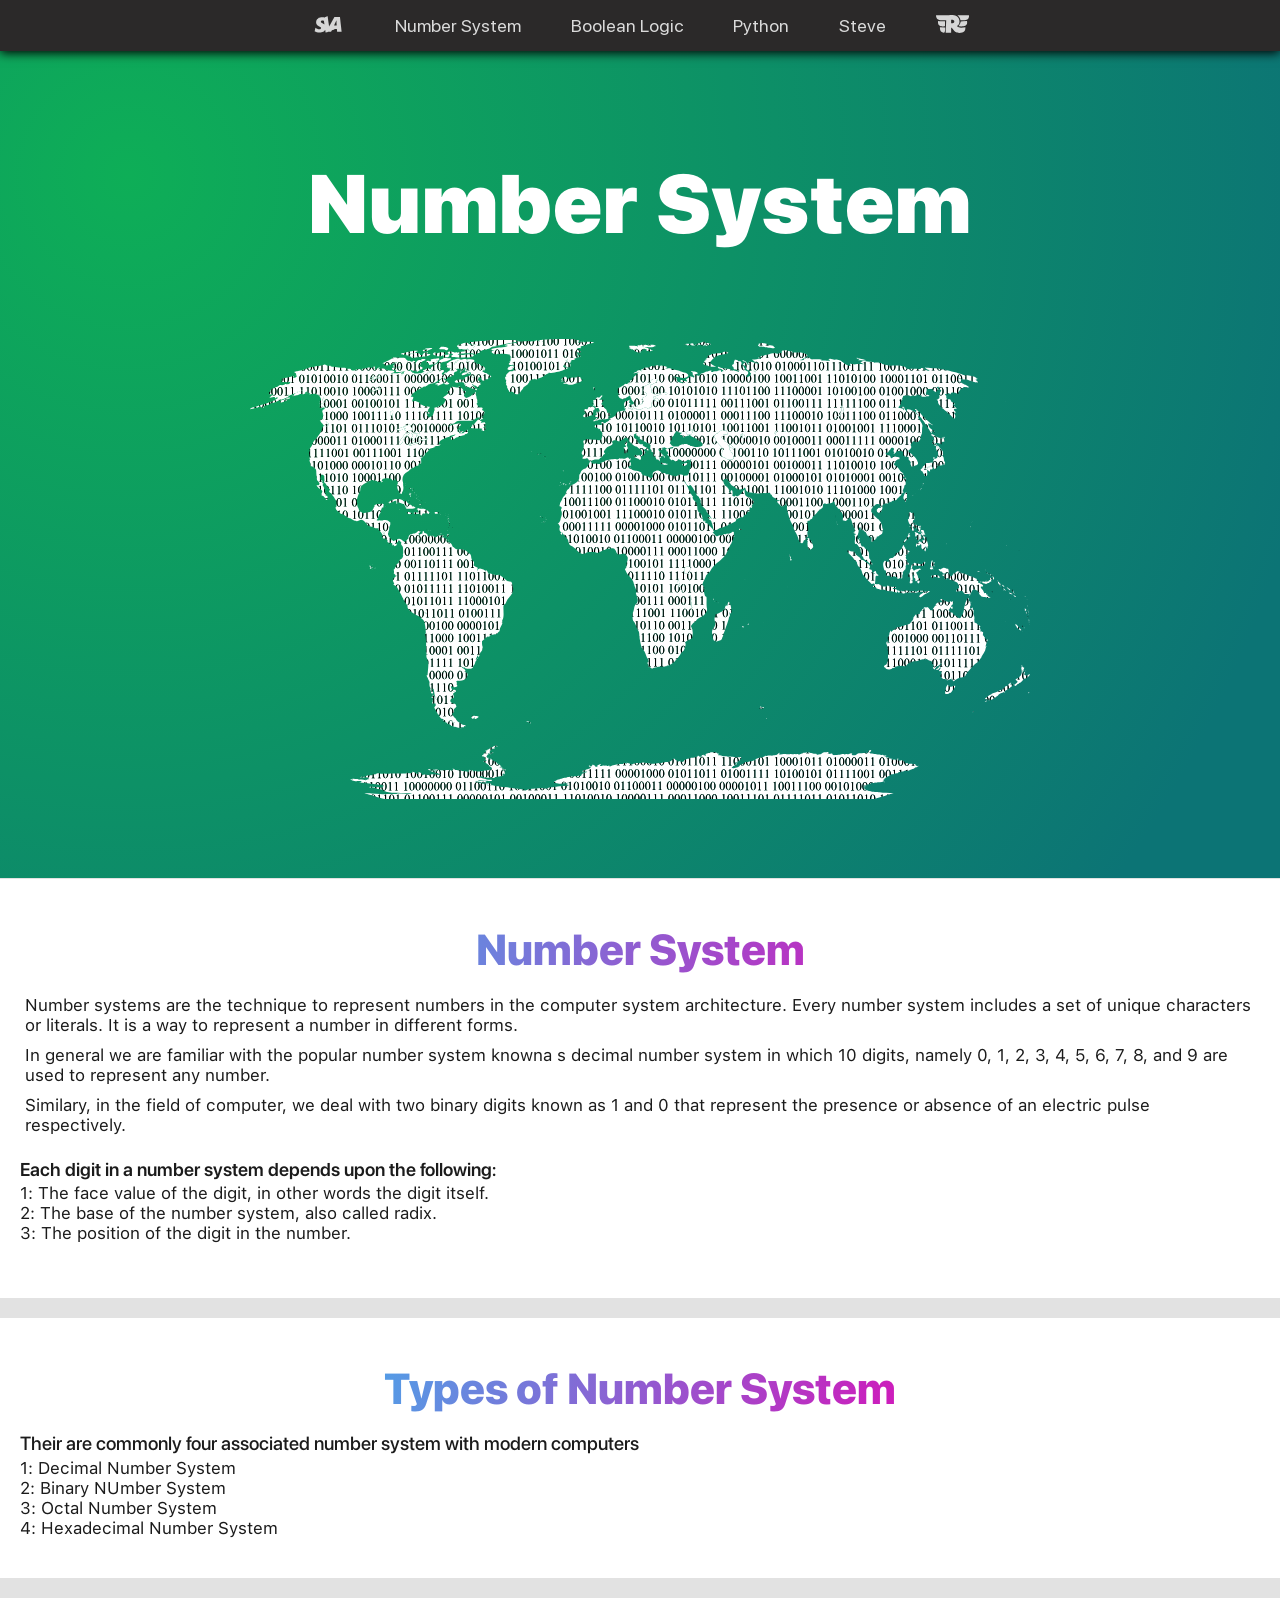
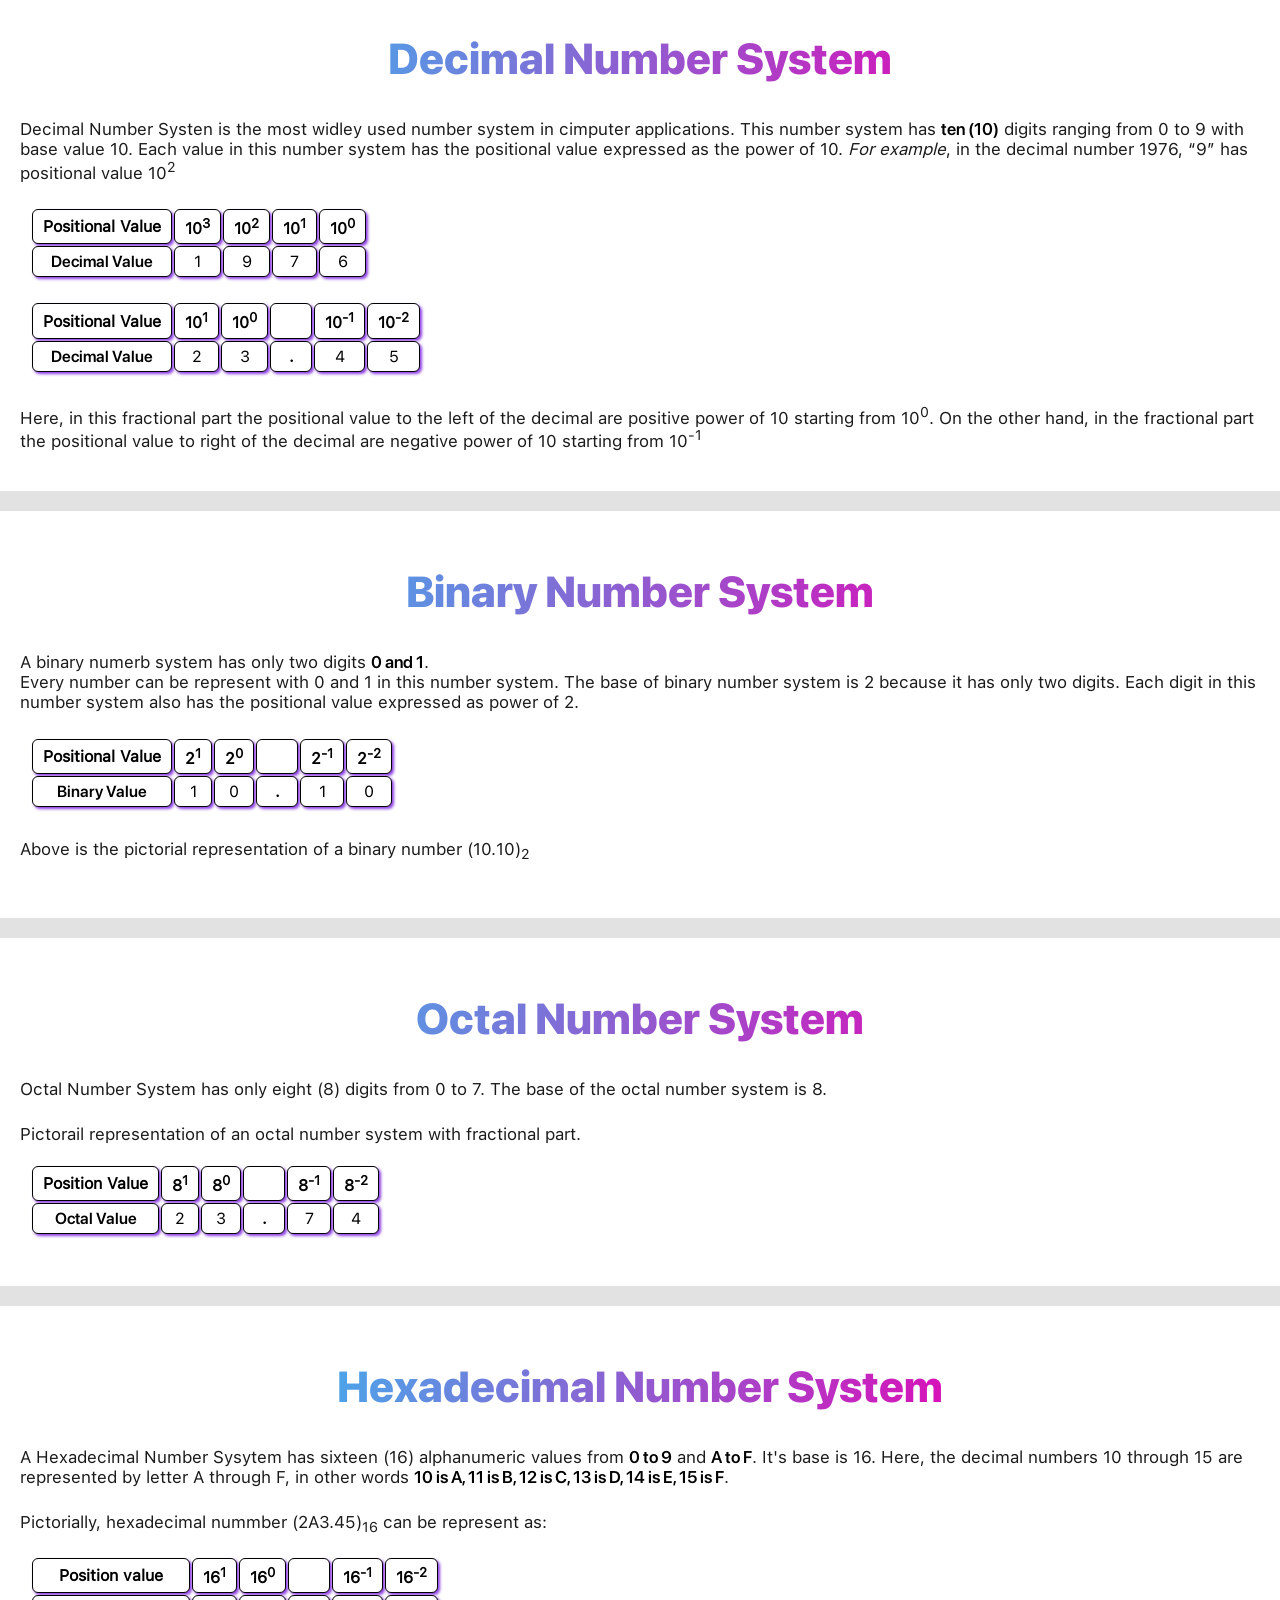
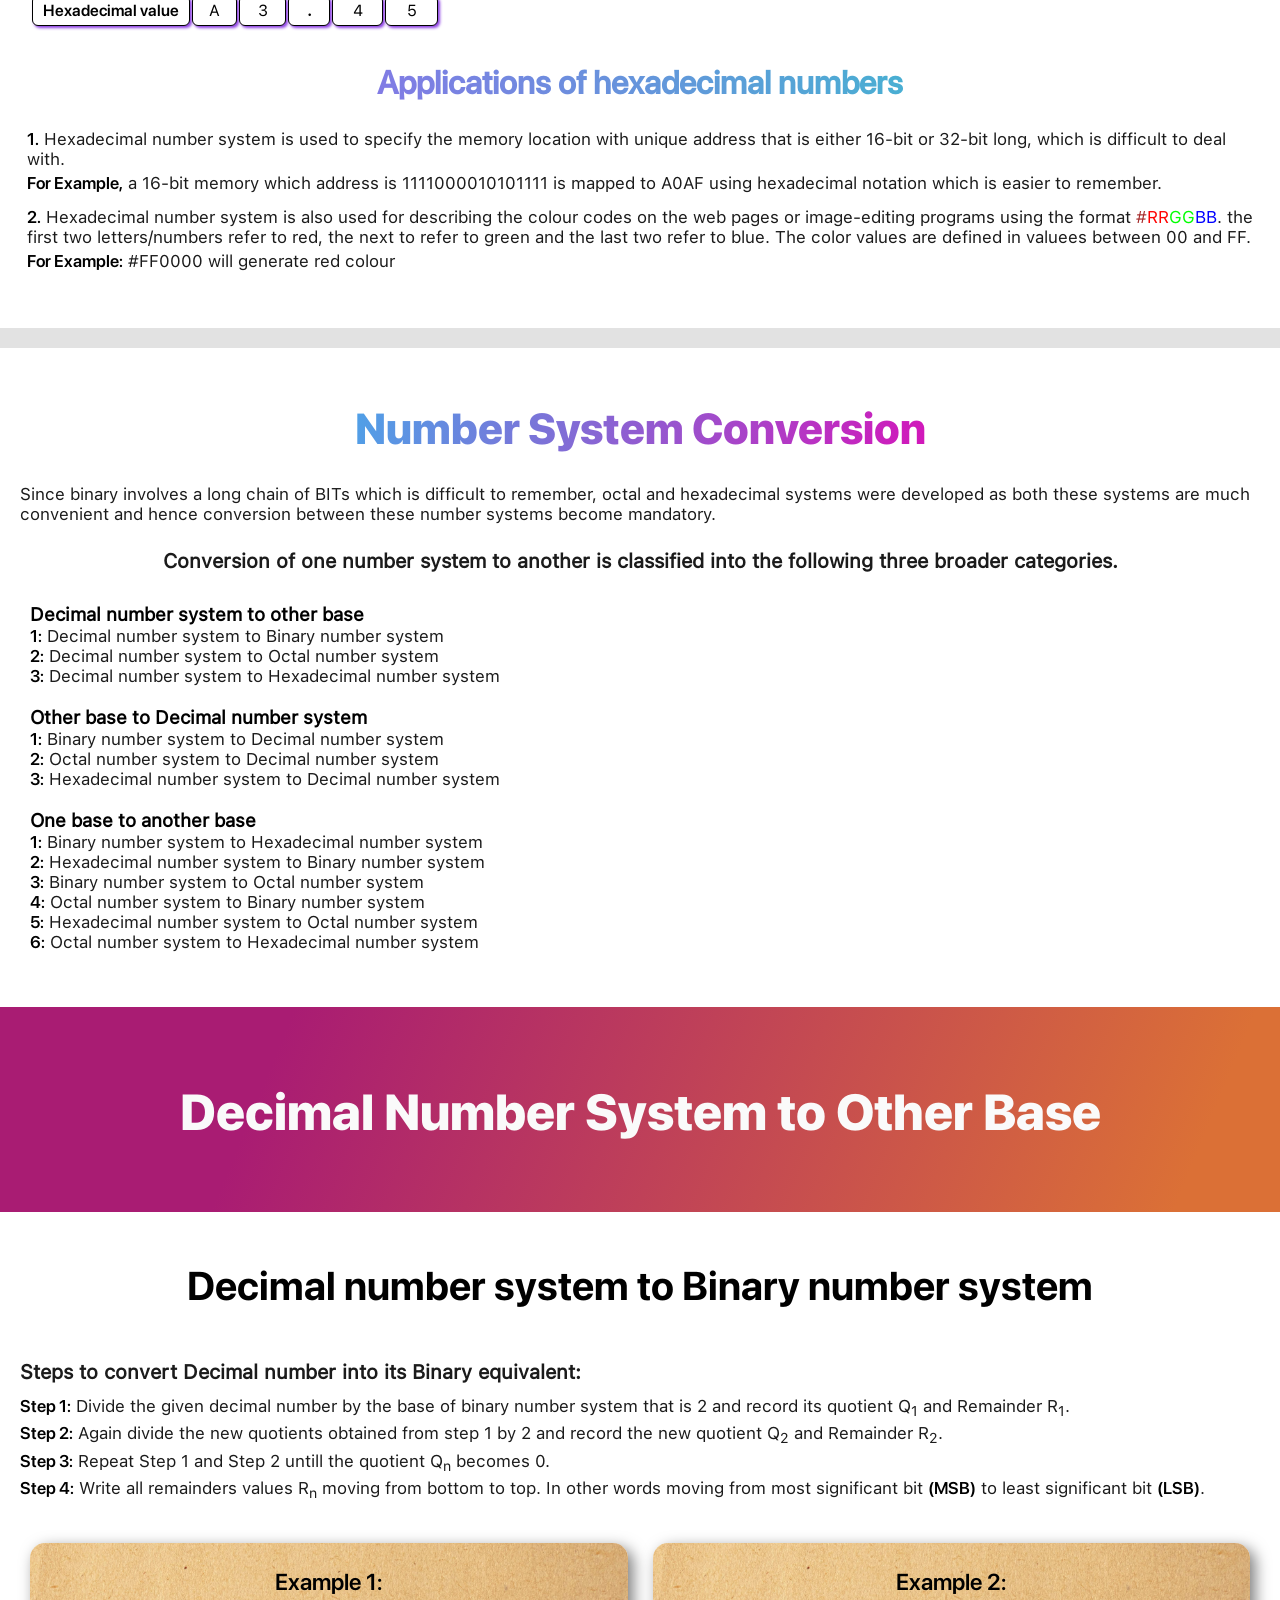
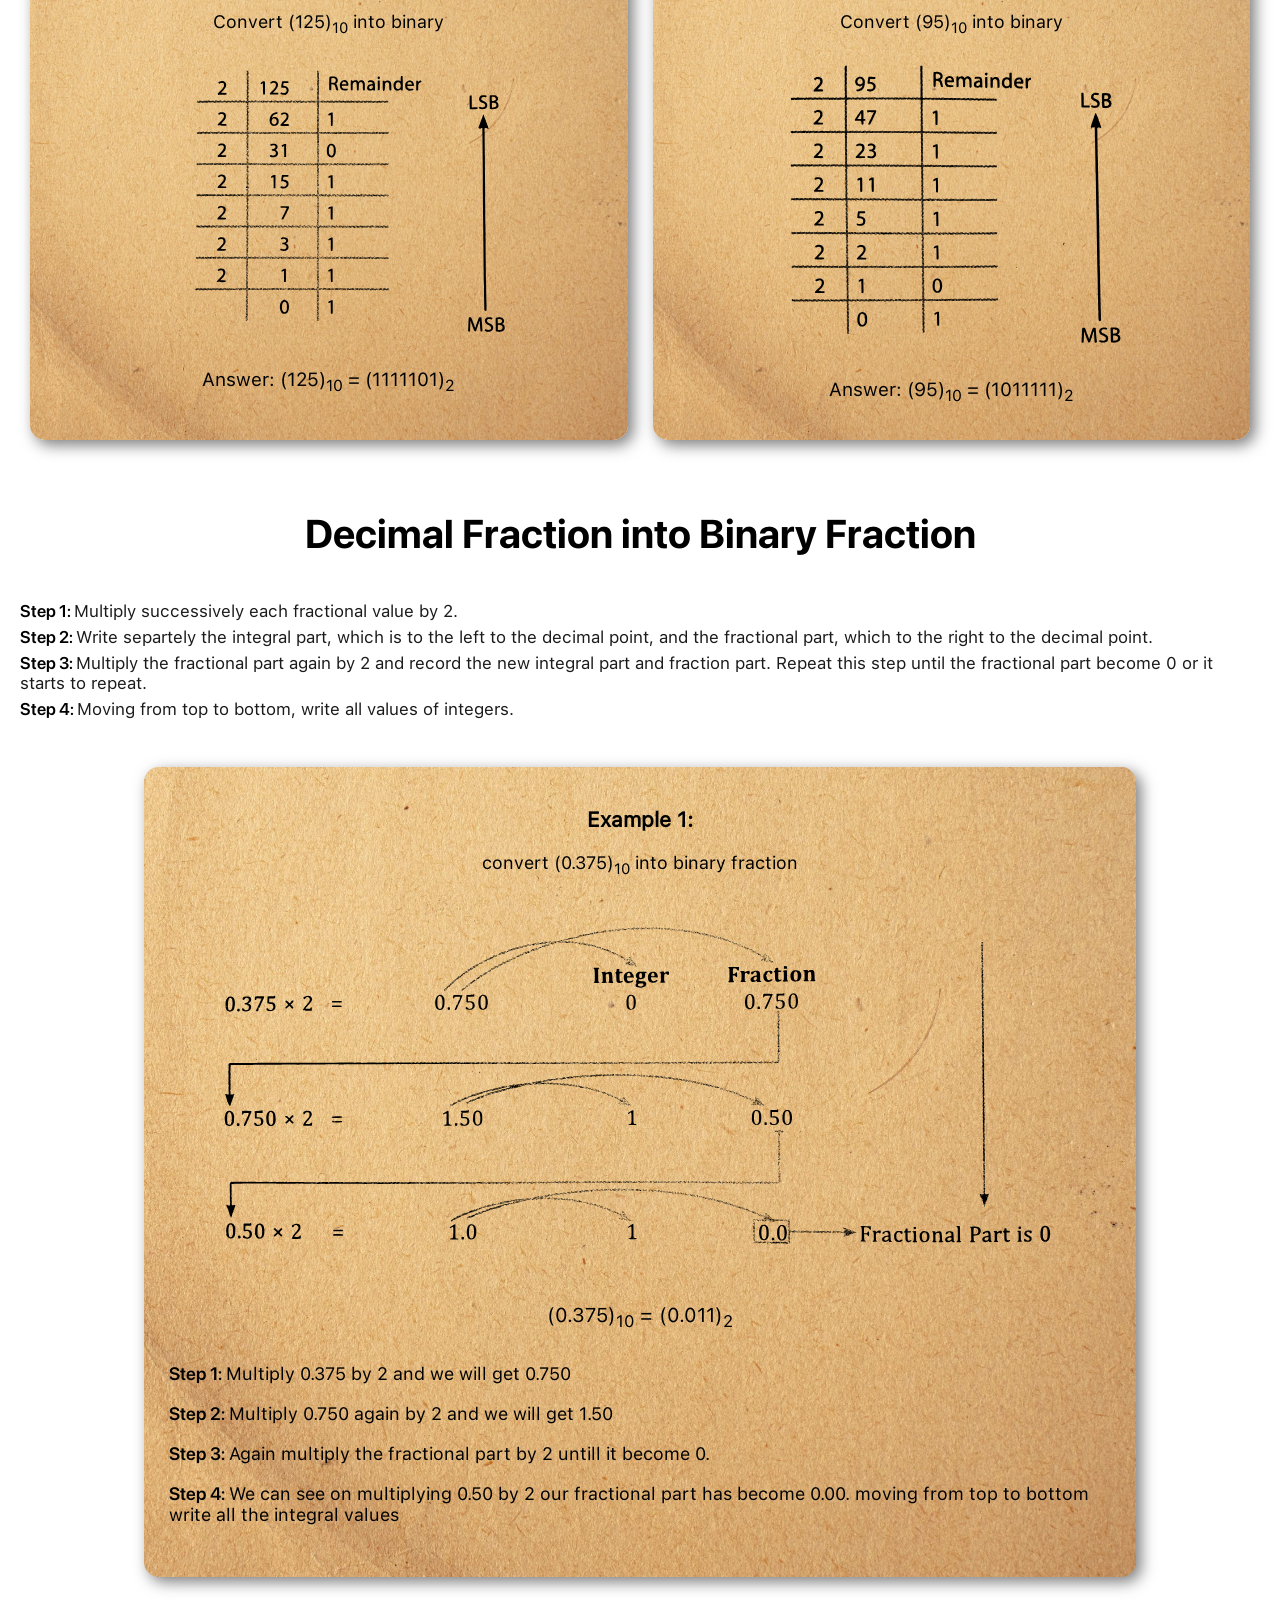
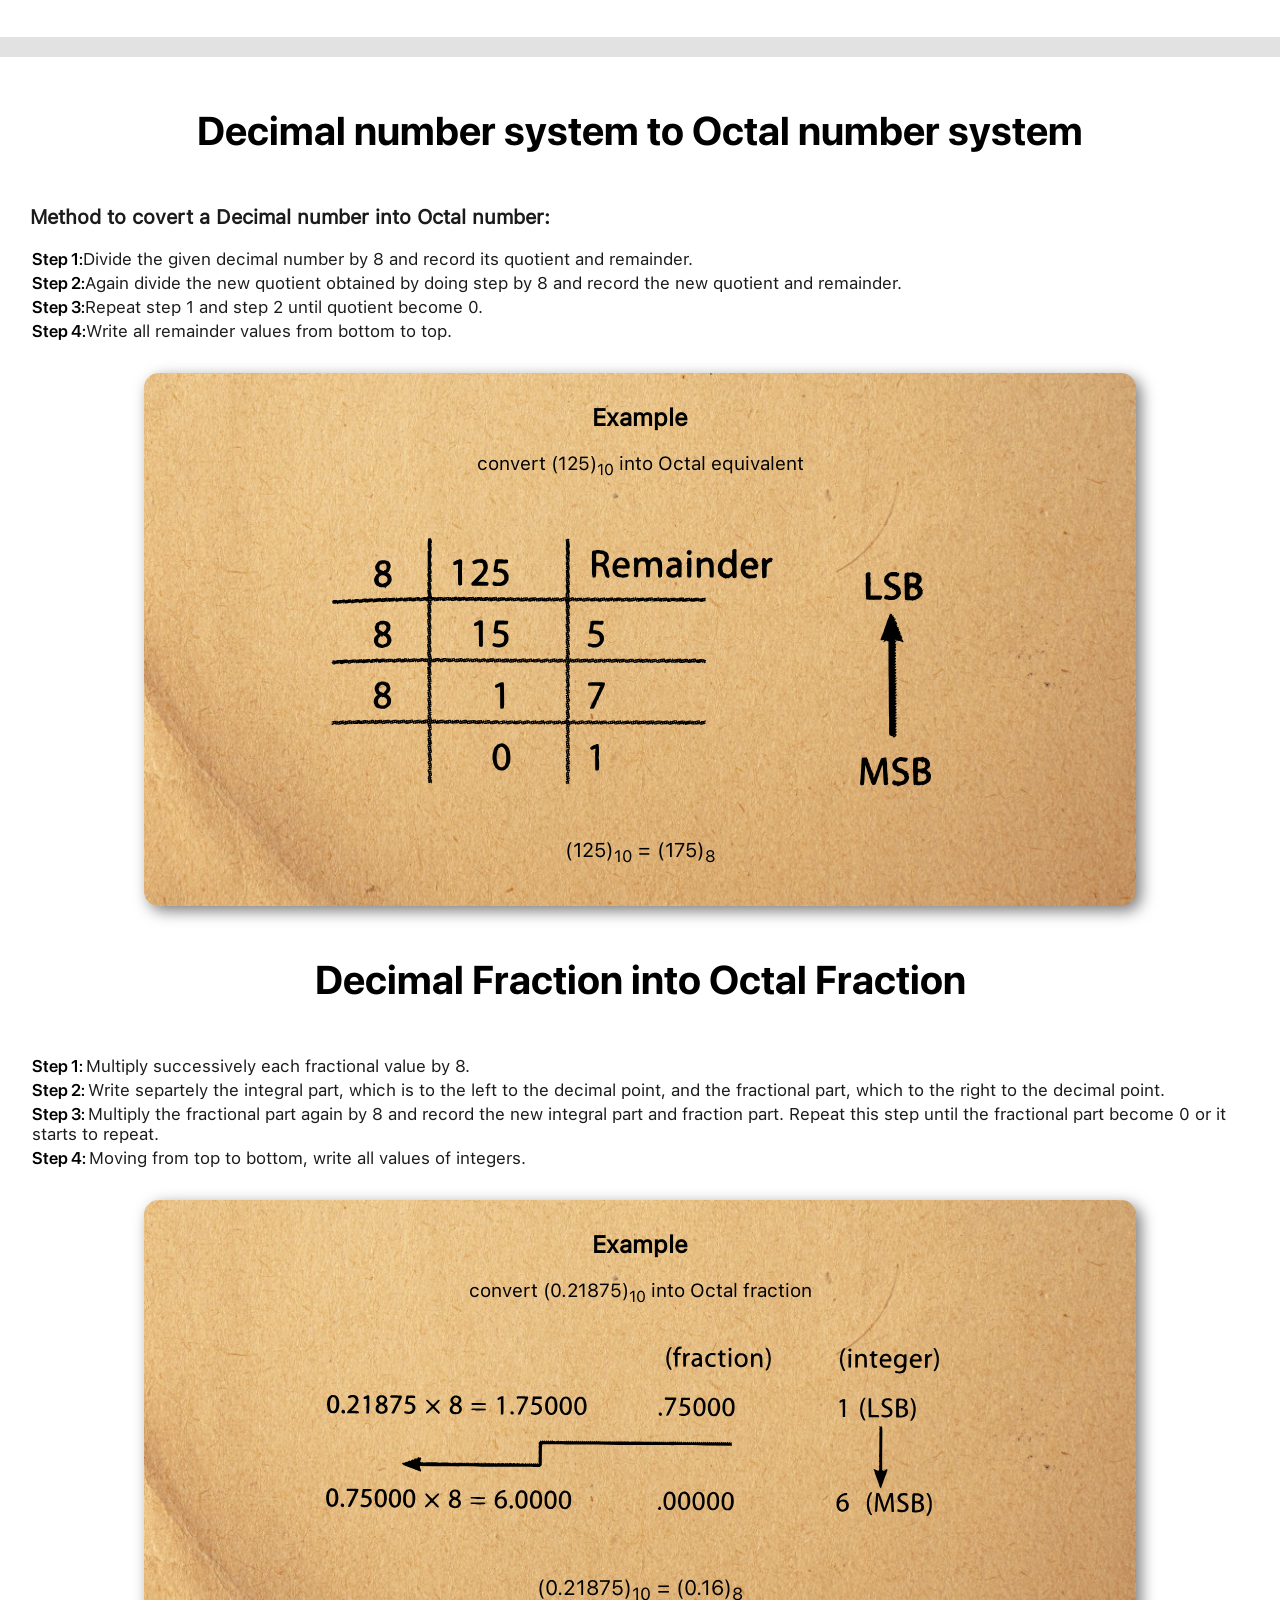
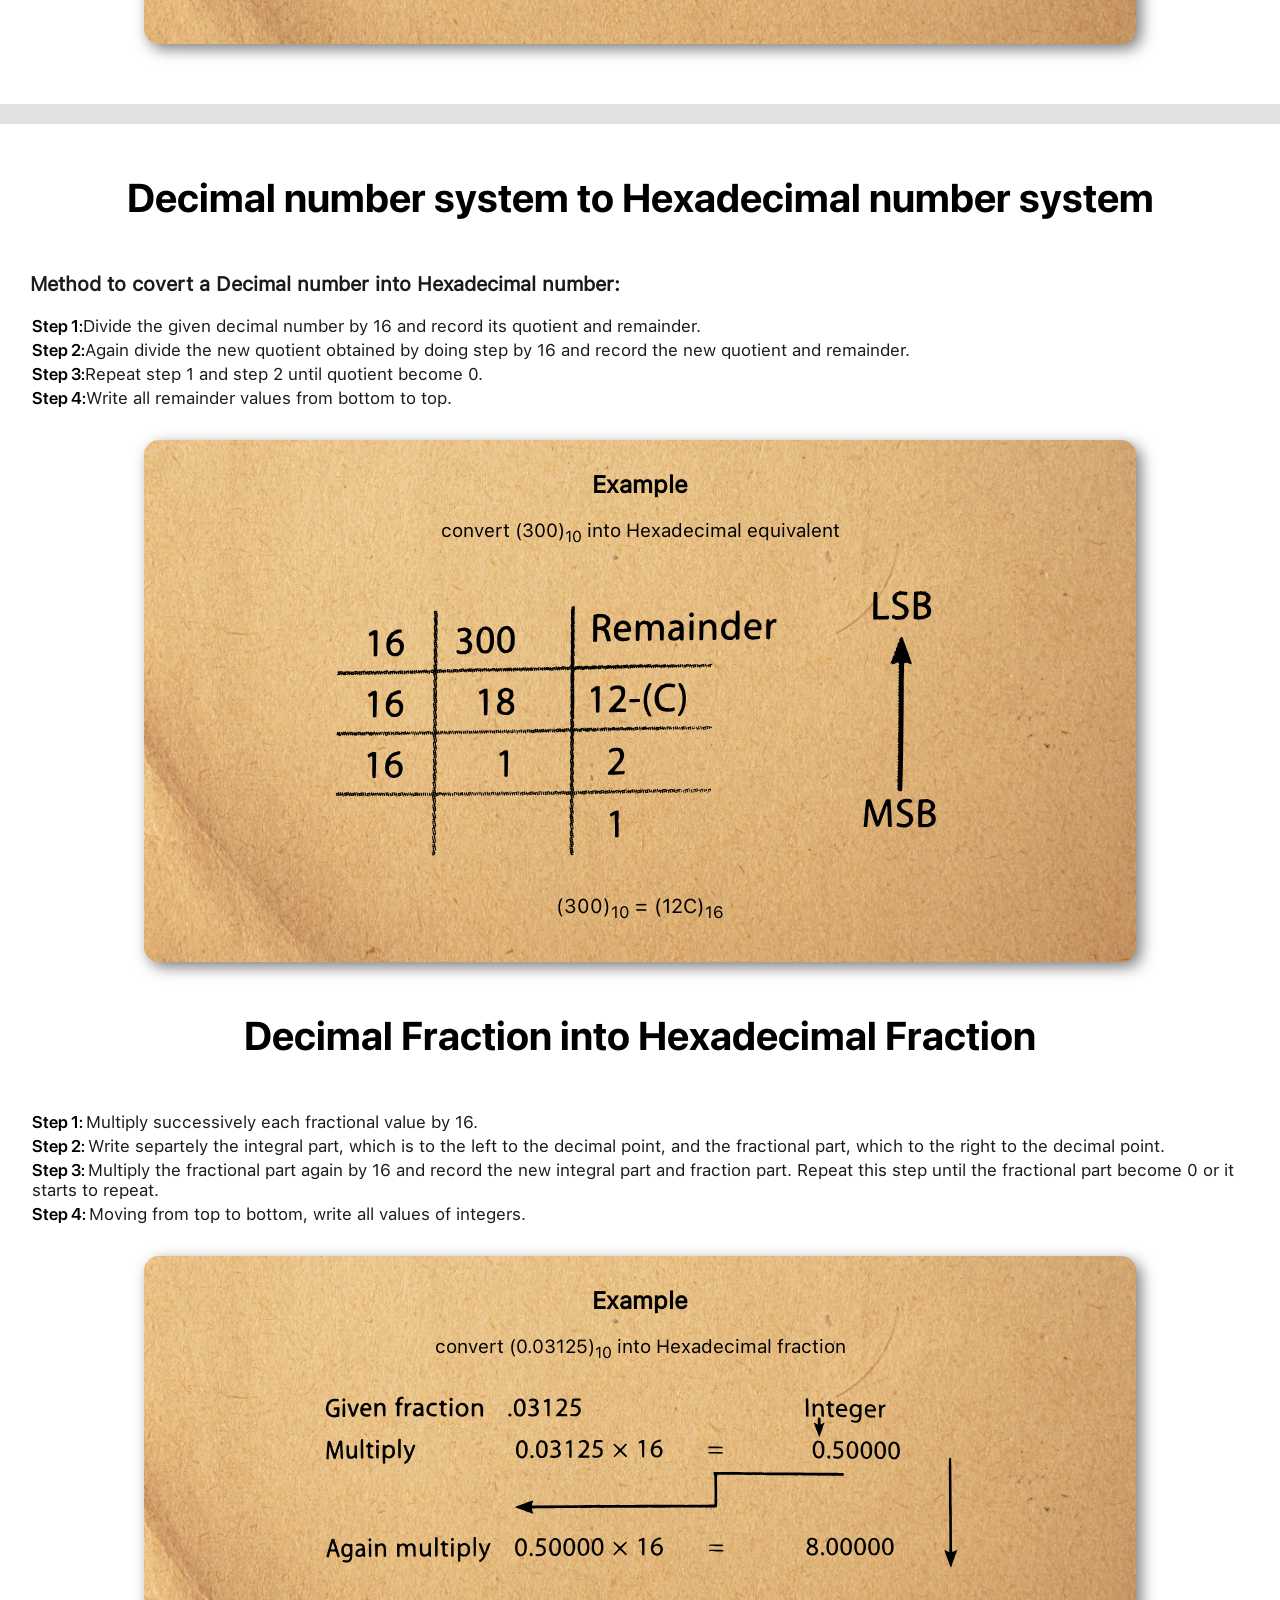
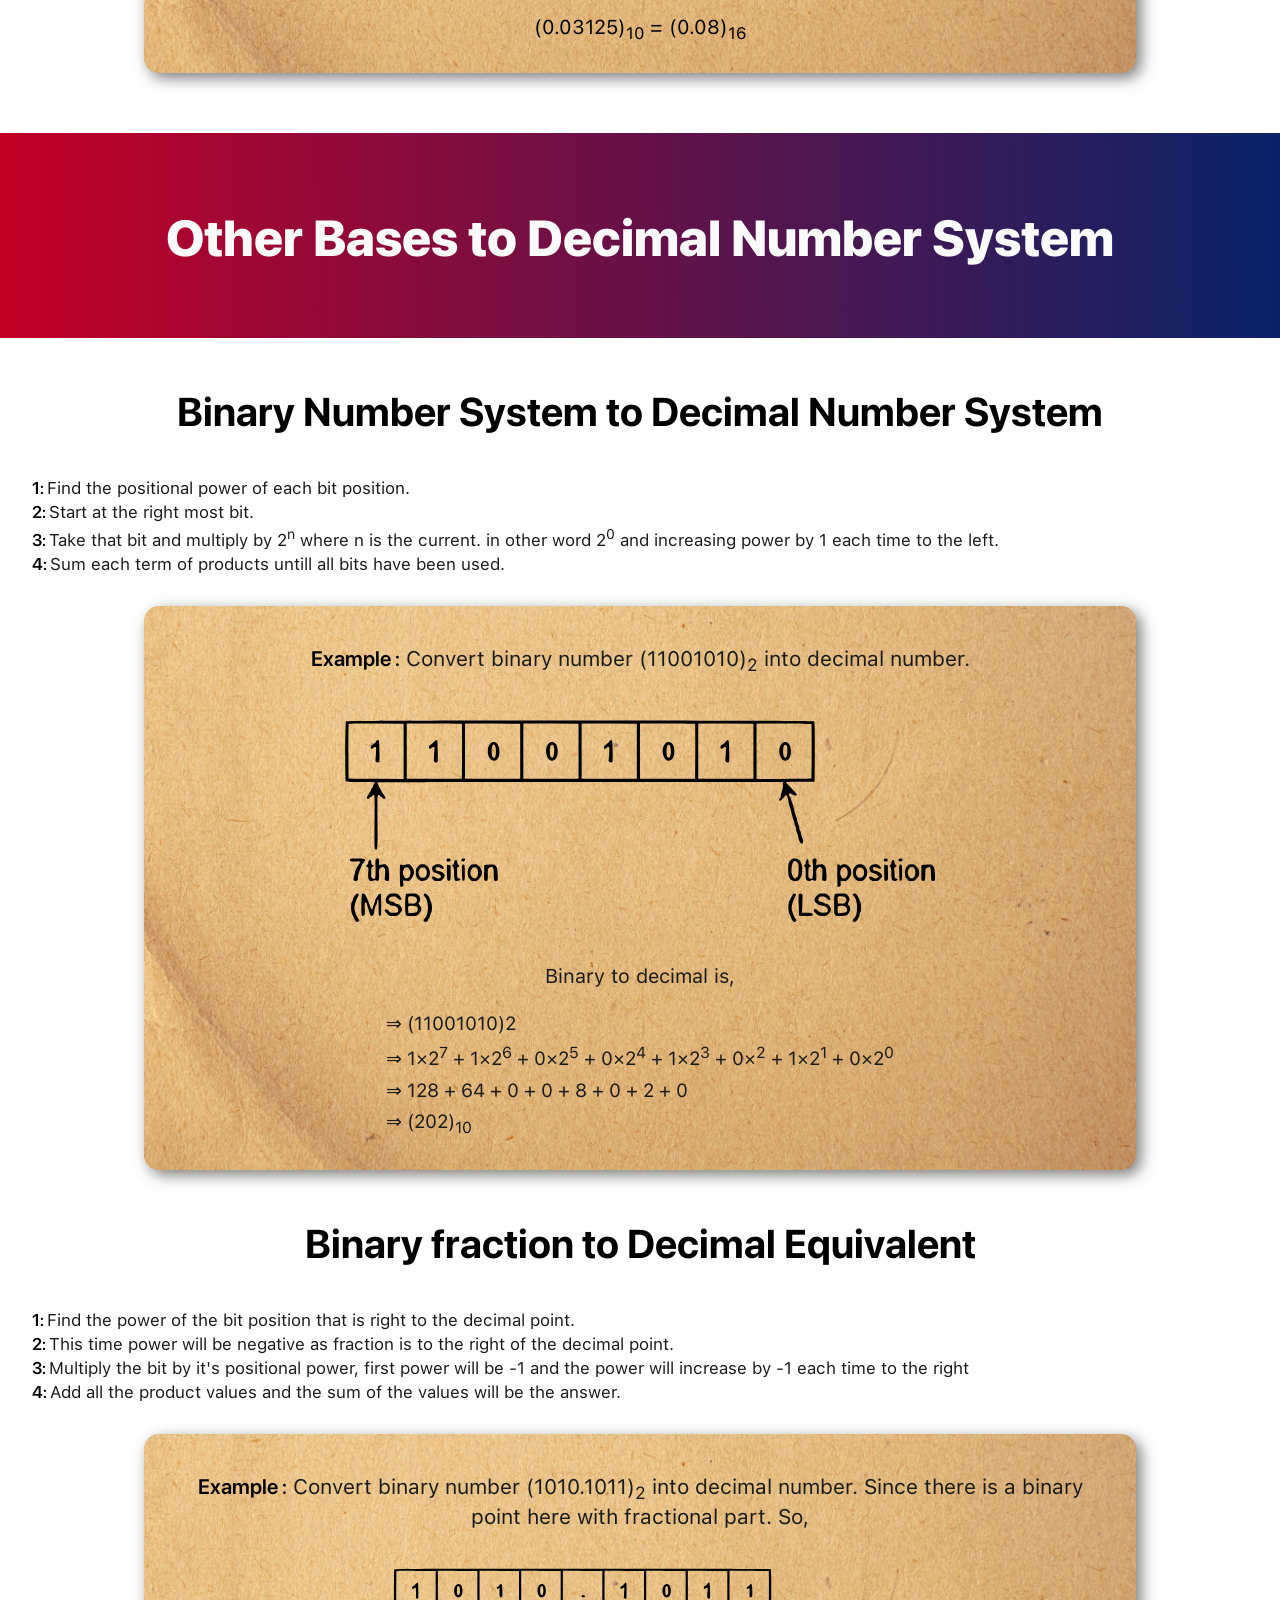
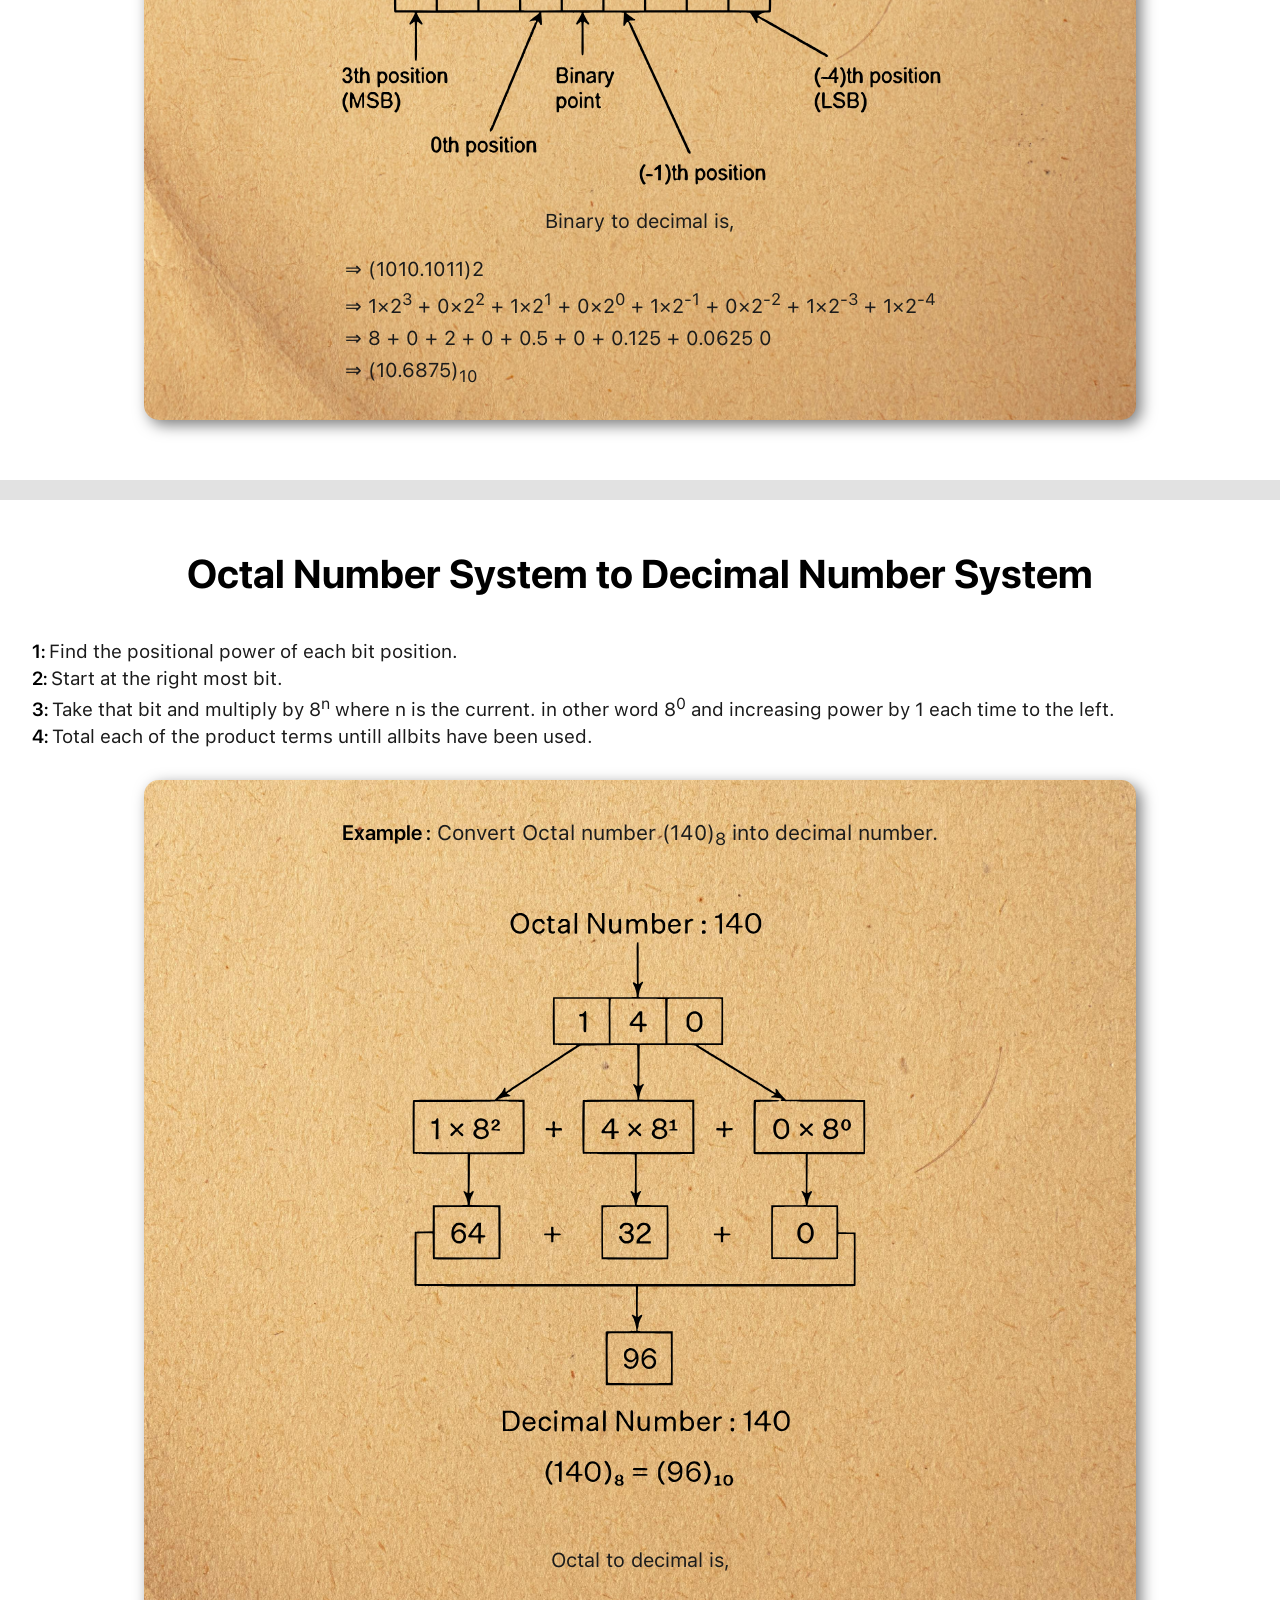
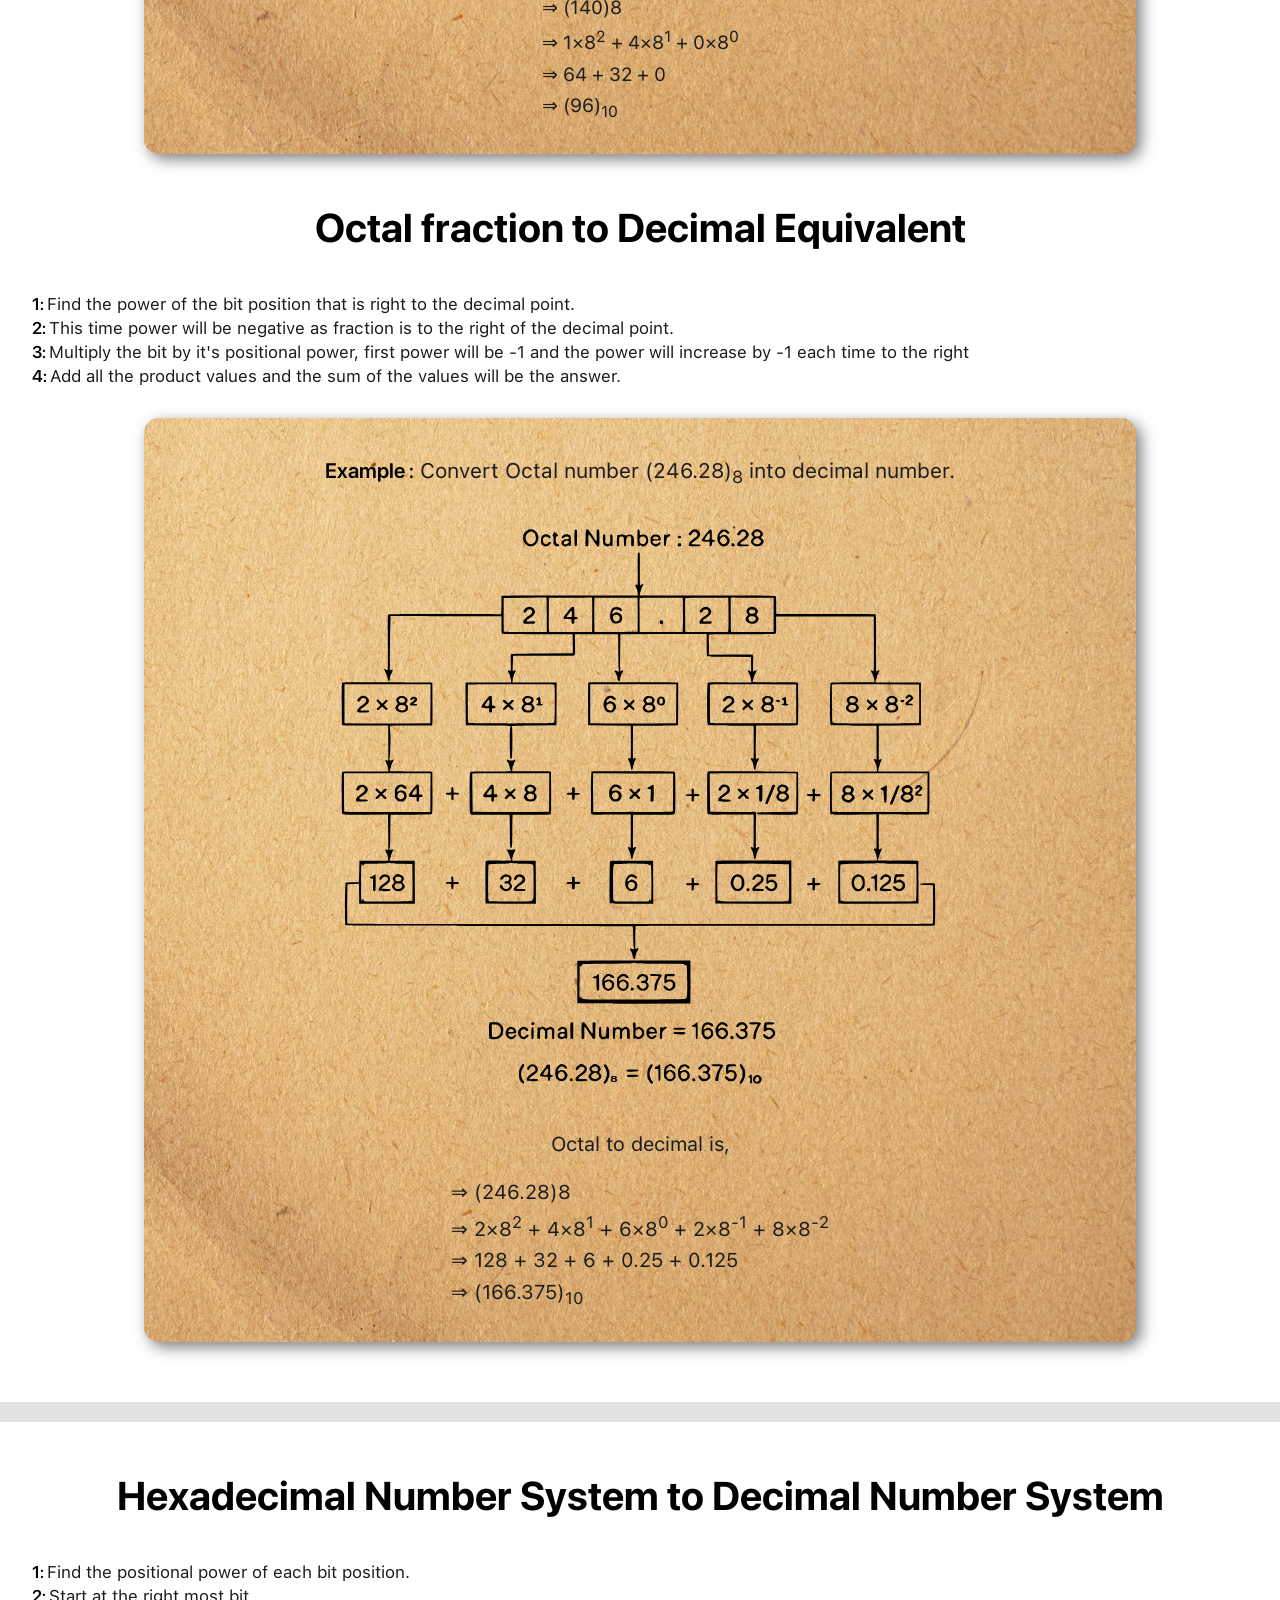
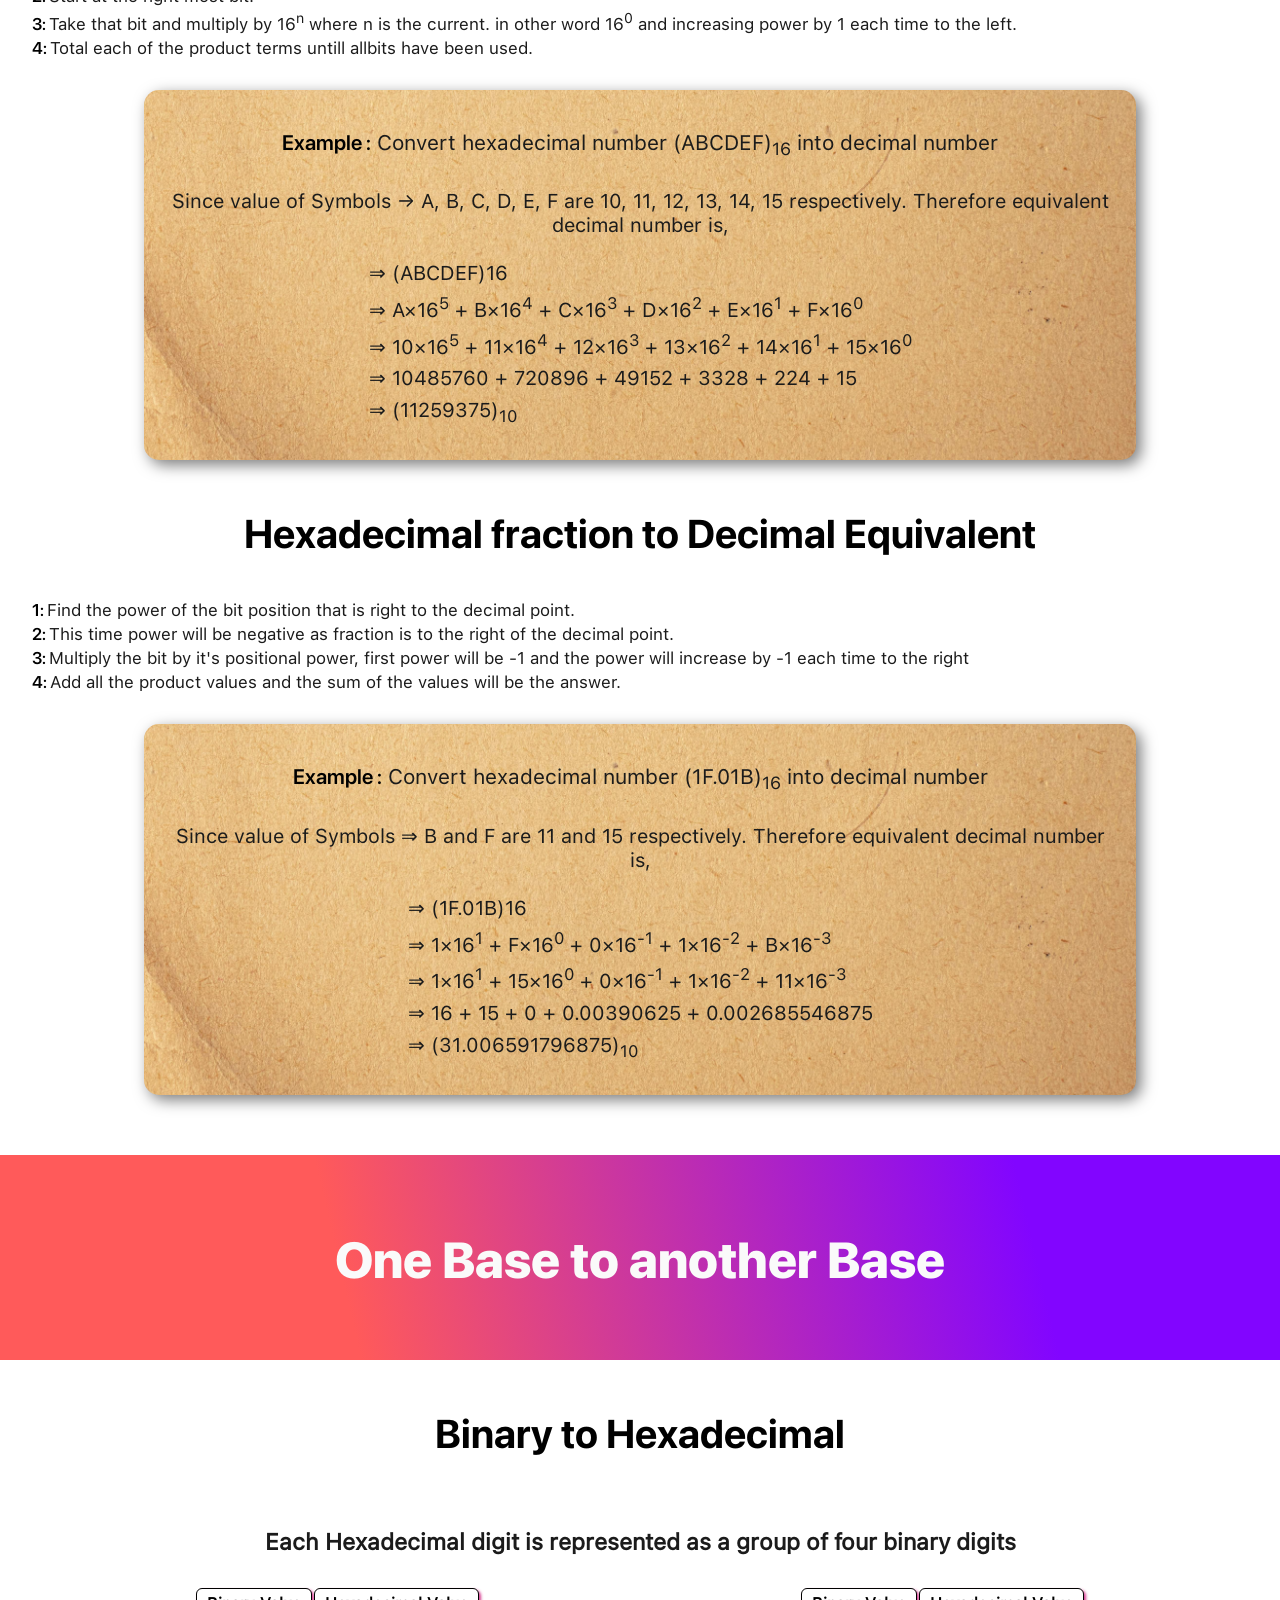
==== NumberSystem/index.html @ c23e0a55 "Add files via upload" ====
<!DOCTYPE html>
<html lang="en">

<head>

    <meta charset="UTF-8">
    <meta http-equiv="X-UA-Compatible" content="IE=edge">
    <meta name="viewport" content="width=device-width, initial-scale=1, viewport-fit=cover">
    <link rel="stylesheet" href="css/navigation.css">
    <link rel="stylesheet" href="css/fonts.css">
    <link rel="preload" href="css/fonts.css" as="style" />
    <link rel="stylesheet" href="css/ns.css">
    <link rel="stylesheet" href="css/grid.css">
    <link rel="stylesheet" href="css/media.css">
    <script src="js/sushant.js" defer></script>
    <title>Number System - Sushant</title>
    <meta name="description" content="A number system is a method to represent numbers. Every number sustem has a set of unique characters or literals. The count of these literals is called the radix or base of the number system">
    <meta name="author" content="Susahnt Sejwal">

    <link rel="shortcut icon" href="img/favicon.svg" type="image/x-icon">
    <link rel="icon" href="img/favicon.svg" type="image/x-icon">
    <link rel="apple-touch-icon" href="img/favicon.svg">
    <link rel="mask-icon" href="img/favicon.svg">
    <link rel="canonical" href="https://sushantsejwal.github.io/sushant/NumberSystem/">
    <link rel="alternate" href="https://sushantsejwal.github.io/sushant/NumberSystem/" hreflang="en-US">
    <link rel="alternate" href="https://sushantsejwal.github.io/NumberSystem/" hreflang="en-US">

</head>

<body>

    <header class="hdr" id="hdr">
        <nav class="navigation-bar" id="navigation-bar">

            <div class="toggle-btn">
                <span class="toggle-btn-line toggle-btn-line-1"></span>
                <span class="toggle-btn-line toggle-btn-line-2"></span>
            </div>

            <div class="nav-all-items">
                <ul class="nav-items">
                    <div class="main-item-div">
                        <li class="main-item list"><a class="main-item-a main-item-a-svg-container" href="https://sushantsejwal.github.io/"><svg class="main-item-a-svg" version="1.0" xmlns="http://www.w3.org/2000/svg" width="648.000000pt" height="639.000000pt" viewBox="0 0 648.000000 639.000000" preserveAspectRatio="xMidYMid meet"><metadata> Sushant</metadata><g class="main-logo-svg-g" transform="translate(0.000000,639.000000) scale(0.100000,-0.100000)" fill="#d6d6d6" stroke="none"><path d="M3027 5054 c-5 -6 -99 -42 -142 -55 -16 -5 -39 -13 -50 -18 -11 -5 -47 -19 -80 -30 -33 -11 -85 -30 -115 -41 -30 -12 -68 -26 -85 -31 -16 -5 -39 -13 -50 -18 -105 -48 -184 -54 -369 -31 -105 13 -357 13 -465 -1 -147 -18 -316 -56 -374 -85 -16 -8 -33 -14 -38 -14 -10 0 -143 -63 -174 -83 -54 -34 -175 -130 -211 -168 -68 -71 -131 -165 -179 -264 -25 -52 -45 -99 -45 -105 0 -7 -6 -33 -14 -59 -37 -118 -44 -268 -21 -421 22 -143 39 -189 121 -343 25 -46 177 -190 255 -243 99 -65 90 -61 284 -159 188 -95 191 -97 253 -142 82 -60 112 -116 112 -208 0 -109 -52 -180 -161 -219 -69 -25 -320 -25 -418 -1 -101 25 -172 46 -211 63 -19 8 -51 21 -70 29 -19 9 -42 19 -50 24 -8 4 -37 20 -65 34 -58 31 -70 38 -148 88 -61 40 -77 41 -77 1 0 -13 -6 -50 -14 -82 -8 -31 -22 -93 -31 -137 -10 -44 -23 -107 -30 -140 -7 -33 -21 -96 -30 -140 -9 -44 -21 -100 -27 -125 -25 -103 -25 -103 34 -132 119 -58 249 -105 393 -141 162 -41 220 -49 444 -66 148 -11 454 9 576 39 289 69 458 151 602 291 70 68 153 170 153 188 0 17 27 13 34 -5 4 -10 13 -67 21 -128 14 -106 18 -136 46 -319 7 -44 17 -81 24 -83 12 -5 113 26 215 66 30 12 66 25 80 30 14 5 70 26 125 47 l100 38 320 5 320 5 65 128 c63 123 99 167 138 167 8 0 28 6 45 14 18 8 59 23 92 35 33 11 85 30 115 41 30 12 71 26 90 32 19 6 40 13 45 16 6 4 37 16 70 27 60 21 60 21 63 63 3 34 8 43 25 47 12 3 126 4 252 3 l230 -3 3 -45 c1 -25 7 -83 13 -130 5 -47 14 -151 19 -232 4 -81 11 -152 15 -158 7 -12 933 -14 952 -2 9 5 9 19 3 47 -5 22 -10 60 -10 85 0 25 -6 92 -14 150 -18 129 -36 277 -46 390 -4 47 -12 123 -18 170 -6 47 -18 146 -26 220 -9 74 -20 176 -26 225 -7 50 -14 113 -16 140 -2 28 -11 106 -19 175 -8 69 -21 188 -30 265 -8 77 -20 176 -26 220 -6 44 -14 127 -19 185 -5 58 -14 129 -20 159 -5 29 -10 72 -10 95 0 22 -6 88 -15 146 -20 145 -38 301 -44 390 l-6 75 -591 3 -592 2 -28 -52 c-15 -29 -34 -64 -42 -78 -29 -51 -78 -140 -103 -187 -15 -26 -36 -64 -47 -83 -12 -19 -33 -57 -47 -85 -14 -27 -35 -66 -47 -85 -11 -19 -32 -57 -47 -83 -14 -26 -39 -72 -56 -102 -16 -29 -42 -75 -56 -102 -15 -26 -36 -64 -47 -83 -12 -19 -33 -57 -47 -85 -14 -27 -35 -66 -47 -85 -11 -19 -32 -57 -47 -83 -14 -26 -39 -72 -56 -102 -16 -29 -42 -75 -56 -102 -15 -26 -36 -64 -47 -83 -12 -19 -33 -57 -47 -85 -14 -27 -35 -66 -47 -85 -11 -19 -32 -57 -47 -83 -14 -26 -40 -74 -58 -105 -17 -31 -44 -80 -59 -109 -24 -44 -50 -71 -59 -61 -2 2 -10 62 -20 133 -9 72 -24 173 -31 225 -8 52 -19 127 -24 165 -5 39 -19 133 -30 210 -12 77 -25 174 -30 215 -4 41 -11 86 -14 100 -7 28 -33 216 -46 325 -5 39 -18 133 -30 210 -12 77 -25 172 -30 210 -9 71 -48 349 -49 351 -3 6 -30 12 -34 8z m1913 -1107 c0 -128 7 -313 15 -412 8 -99 15 -242 15 -318 l0 -137 -272 2 c-318 3 -293 -12 -222 135 24 51 64 135 88 185 43 91 93 196 180 380 59 124 89 192 116 258 12 30 28 69 35 85 8 17 16 38 19 48 3 10 10 15 16 12 6 -4 10 -93 10 -238z m-2742 164 l67 -17 12 -80 c7 -43 16 -113 22 -154 5 -41 19 -140 31 -220 11 -80 25 -177 30 -215 5 -39 12 -83 15 -98 10 -39 -21 -36 -71 6 -44 37 -132 100 -154 110 -8 4 -28 16 -45 26 -16 11 -50 31 -75 44 -25 14 -61 34 -80 46 -19 11 -44 25 -55 30 -11 5 -37 21 -58 35 -21 14 -40 26 -43 26 -3 0 -28 18 -57 40 -90 68 -127 131 -127 220 0 46 5 69 24 98 42 67 116 111 206 123 81 10 282 -1 358 -20z"/></g></svg></a></li>
                    </div>
                    <div class="all-other-items">
                        <li class="other-items list"><a class="link_1 link" href="https://sushantsejwal.github.io/NumberSystem/">Number System</a></li>
                        <li class="other-items list"><a class="link_2 link" href="https://sushantsejwal.github.io/BooleanLogic/">Boolean Logic</a></li>
                        <li class="other-items list"><a class="link_3 link" href="https://sushantsejwal.github.io/Python/">Python</a></li>
                        <li class="other-items list"><a class="link_4 link" href="https://sushantsejwal.github.io/Steve/">Steve</a></li>
                    </div>
                    <div class="bullet" id="bullet">
                        <li class="bullet-list" id="bullet-list">
                            <svg viewBox="235.787 199.515 68.489 36.868" xmlns="http://www.w3.org/2000/svg" class="bullet-svg" id="bullet-svg"><g class="bullet-svg-g" id="bullet-svg-g" transform="matrix(1, 0, 0, 1, 272.397095, 47.503841)" fill="#d6d6d6" stroke="none"><path d="m -36.609709,152.08162 c 0.102799,12.41672 12.212214,10.58334 21.166666,10.58334 l -1.058333,25.75277 h 11.2888887 v -10.93611 c 3.928533,1.91453 5.48957504,7.233 9.18598,9.61284 4.236862,2.72768 14.7644563,2.41336 18.2107423,-1.5307 2.0193,-2.31105 2.234847,-5.51074 2.236611,-8.43492 -5.512505,0.74225 -13.964003,2.73227 -17.6388893,-2.46944 8.1008363,-3.91548 6.4678283,-17.37106 -1.072091,-20.90889 -4.82776396,-2.26505 -10.316281,-1.66889 -15.508464,-1.66889 H -36.609709 m 44.4499997,0 v 0.35278 c 3.4434643,2.62361 5.7636833,5.88095 6.3500003,10.23056 6.23323,0 15.290449,1.4104 17.425109,-6.35 0.39087,-1.42053 0.23989,-2.78226 0.21378,-4.23334 H 7.8402907 m -13.052778,16.93334 v -7.40834 c 1.733903,0.01 3.7846,-0.14114 5.25356704,0.95391 2.16005796,1.61008 1.65593796,4.8193 -0.672748,5.98946 -1.36419104,0.68545 -3.10197504,0.46497 -4.58081904,0.46497 m -27.1638887,-4.93889 c 0,1.72473 -0.203412,3.60115 0.186725,5.29166 1.582138,6.85589 8.859132,5.99723 14.277164,5.99723 v -10.58334 c -4.675858,0 -9.973839,0.7179 -14.463889,-0.70555 m 59.972222,0 -8.819444,0.70555 -4.020609,0.36266 -0.9779,3.5179 -3.468158,6.70278 c 6.425847,0 17.962385,1.60055 17.727435,-8.11389 -0.0261,-1.0788 -0.0261,-2.18546 -0.441324,-3.175 m -56.091666,13.05277 c 0,4.50639 0.35888,8.36578 4.938888,10.48668 1.096681,0.508 3.211972,1.29504 4.32943,0.4385 1.959963,-1.50248 1.666311,-7.96184 1.667793,-10.21962 z" id="path111"/></g></svg>
                        </li>
                    </div>
                    <div class="bullet-audio-container" id="bullet-audio-container">
                        <audio src="img/RE.mp3" class="bullet-audio"  id="bullet-audio"></audio>
                    </div>
                </ul>
            </div>
        </nav>
    </header>

    <section class="Number-System">
        <div class="number-system-page-starting">
            <div class="number-system-heading">
                <h1>Number System</h1>
            </div>
            <div class="number-system-page-starting-img">
                <img preload src="img/extrasvg/binary-1254502.svg" alt="">
            </div>
        </div>
        <div class="what-is-number-system">
            <!-- /* =============== Number System Introduction =============== */ -->
            <div class="ns-explanation-main">
                <div class="ns-heading">
                    <h1 class="NS-class-for-gradient">Number System</h1>
                </div>
                <div class="ns-explanation">
                    <p>Number systems are the technique to represent numbers in the computer system architecture. Every number system includes a set of unique characters or literals. It is a way to represent a number in different forms.</p>
                    <p>In general we are familiar with the popular number system knowna s decimal number system in which 10 digits, namely 0, 1, 2, 3, 4, 5, 6, 7, 8, and 9 are used to represent any number.</p>
                    <p>Similary, in the field of computer, we deal with two binary digits known as 1 and 0 that represent the presence or absence of an electric pulse respectively.</p>
                    <div class="ns-explanation-list">
                        <p style="font-weight: 700;padding: 3px 0px;"><span class="ns-explain-span">Each digit in a number system depends upon the following:</span></p>
                        <p>1: The face value of the digit, in other words the digit itself. </p>
                        <p>2: The base of the number system, also called radix.</p>
                        <p>3: The position of the digit in the number.</p>
                    </div>
                </div>
            </div>
            <!-- /* =============== Types of Number System =============== */ -->
            <div class="ns-types">
                <div class="ns-types-text">
                    <div class="ns-types-text-heading">
                        <h1 class="NS-class-for-gradient">Types of Number System</h1>
                    </div>
                    <p style="padding: 3px 0px; font-family: SF-medium; font-size: 19px;">Their are commonly four associated number system with modern computers</p>
                    <p>1: Decimal Number System</p>
                    <p>2: Binary NUmber System</p>
                    <p>3: Octal Number System</p>
                    <p>4: Hexadecimal Number System</p>
                </div>
                <!-- /* =============== Decimal Number System =============== */ -->
                <div class="decimal-system">
                    <div class="ds-heading">
                        <h1 class="NS-class-for-gradient">Decimal Number System</h1>
                    </div>
                    <div class="ds-explanation">
                        <div class="ds-text">
                            <p>Decimal Number Systen is the most widley used number system in cimputer applications. This number system has <b>ten (10)</b> digits ranging from 0 to 9 with base value 10. Each value in this number system has the positional value expressed as the power of 10. <i>For example</i>, in the decimal number 1976, <q>9</q> has positional value 10<sup>2</sup></p>
                        </div>
                        <div class="ds-position-table">
                            <div class="ds-position-table-1 yo">
                                <table>
                                    <tr>
                                        <th>Positional Value</th>
                                        <th>10<sup>3</sup></th>
                                        <th>10<sup>2</sup></th>
                                        <th>10<sup>1</sup></th>
                                        <th>10<sup>0</sup></th>
                                    </tr>
                                    <tr>
                                        <td><b>Decimal Value</b></td>
                                        <td>1</td>
                                        <td>9</td>
                                        <td>7</td>
                                        <td>6</td>
                                    <tr>
                                </table>
                            </div>
                            <div class="ds-position-table-1-1 yo">
                                <table>
                                    <tr>
                                        <th>Positional Value</th>
                                        <td><b>Decimal Value</b></td>
                                    </tr>
                                    <tr>
                                        <th>10<sup>3</sup></th>
                                        <td>1</td>
                                    </tr>
                                    <tr>
                                        <th>10<sup>2</sup></th>
                                        <td>9</td>
                                    </tr>
                                    <tr>
                                        <th>10<sup>1</sup></th>
                                        <td>7</td>
                                    </tr>
                                    <tr>
                                        <th>10<sup>0</sup></th>
                                        <td>6</td>
                                    </tr>
                                </table>
                            </div>
                            <hr class="divider" style=" margin:20px 10px;">
                            <div class="ds-position-table-2">
                                <div class="ds-position-table-2-table yo">
                                    <table>
                                        <tr>
                                            <th>Positional Value</th>
                                            <th>10<sup>1</sup></th>
                                            <th>10<sup>0</sup></th>
                                            <th>&nbsp;&nbsp;&nbsp;&nbsp;</th>
                                            <th>10<sup>-1</sup></th>
                                            <th>10<sup>-2</sup></th>
                                        </tr>
                                        <tr>
                                            <td><b>Decimal Value</b></td>
                                            <td>2</td>
                                            <td>3</td>
                                            <td style="font-weight: 700;">.</td>
                                            <td>4</td>
                                            <td>5</td>
                                        </tr>
                                    </table>
                                </div>
                                <div class="ds-position-table-2-table-1 yo">
                                    <table>
                                        <tr>
                                            <th>Positional Value</th>
                                            <td><b>Decimal Value</b></td>
                                        </tr>
                                        <tr>
                                            <th>10<sup>1</sup></th>
                                            <td>2</td>
                                        </tr>
                                        <tr>
                                            <th>10<sup>0</sup></th>
                                            <td>3</td>
                                        </tr>
                                        <tr>
                                            <th>&nbsp;&nbsp;&nbsp;&nbsp;</th>
                                            <td style="font-weight: 700;">.</td>
                                        </tr>
                                        <tr>
                                            <th>10<sup>-1</sup></th>
                                            <td>4</td>
                                        </tr>
                                        <tr>
                                            <th>10<sup>-2</sup></th>
                                            <td>5</td>
                                        </tr>
                                    </table>
                                </div>
                                <div class="ds-position-table-2-text">
                                    <p>Here, in this fractional part the positional value to the left of the decimal are positive power of 10 starting from 10<sup>0</sup>. On the other hand, in the fractional part the positional value to right of the decimal are negative power of 10 starting from 10<sup>-1</sup></p>
                                </div>
                            </div>
                        </div>
                    </div>
                </div>
                <!-- /* =============== Binary Number System =============== */ -->
                <div class="binary-number-system">
                    <div class="bs-heading">
                        <h1 class="NS-class-for-gradient">Binary Number System</h1>
                    </div>
                    <div class="bs-explanation">
                        <div class="bs-text">
                            <p>A binary numerb system has only two digits <b>0 and 1</b>.</p>
                            <p>Every number can be represent with 0 and 1 in this number system. The base of binary number system is 2 because it has only two digits. Each digit in this number system also has the positional value expressed as power of 2.</p>
                        </div>
                        <div class="bs-positional-value">
                            <div class="bs-positional-value-table yo">
                                <table>
                                    <tr>
                                        <th>Positional Value</th>
                                        <th>2<sup>1</sup></th>
                                        <th>2<sup>0</sup></th>
                                        <th>&nbsp;&nbsp;&nbsp;&nbsp;</th>
                                        <th>2<sup>-1</sup></th>
                                        <th>2<sup>-2</sup></th>
                                    </tr>
                                    <tr>
                                        <td><b>Binary Value</b></td>
                                        <td>1</td>
                                        <td>0</td>
                                        <td style="font-weight: 700;">.</td>
                                        <td>1</td>
                                        <td>0</td>
                                    </tr>
                                </table>
                            </div>
                            <div class="bs-positional-value-table-1 yo">
                                <table>
                                    <tr>
                                        <th>Positional Value</th>
                                        <td><b>Binary Value</b></td>
                                    </tr>
                                    <tr>
                                        <th>2<sup>1</sup></th>
                                        <td>1</td>
                                    </tr>
                                    <tr>
                                        <th>2<sup>0</sup></th>
                                        <td>0</td>
                                    </tr>
                                    <tr>
                                        <th>&nbsp;&nbsp;&nbsp;&nbsp;</th>
                                        <td style="font-weight: 700;">.</td>
                                    </tr>
                                    <tr>
                                        <th>2<sup>-1</sup></th>
                                        <td>1</td>
                                    </tr>
                                    <tr>
                                        <th>2<sup>-2</sup></th>
                                        <td>0</td>
                                    </tr>
                                </table>
                            </div>
                            <div class="bs-positional-value-text">
                                <p>Above is the pictorial representation of a binary number (10.10)<sub>2</sub></p>
                            </div>
                        </div>
                    </div>
                </div>
                <!-- /* =============== Octal Number System =============== */ -->
                <div class="octal-number-system">
                    <div class="os-heading">
                        <h1 class="NS-class-for-gradient">Octal Number System</h1>
                    </div>
                    <div class="os-explanation">
                        <div class="os-text">
                            <p>Octal Number System has only eight (8) digits from 0 to 7. The base of the octal number
                                system is 8.</p>
                        </div>
                        <div class="os-position-value">
                            <div class="os-position-value-text">
                                <p>Pictorail representation of an octal number system with fractional part.</p>
                            </div>
                            <div class="os-position-value-table yo">
                                <table>
                                    <tr>
                                        <th>Position Value</th>
                                        <th>8<sup>1</sup></th>
                                        <th>8<sup>0</sup></th>
                                        <th>&nbsp;&nbsp;&nbsp;&nbsp;</th>
                                        <th>8<sup>-1</sup></th>
                                        <th>8<sup>-2</sup></th>
                                    </tr>
                                    <tr>
                                        <td><b>Octal Value</b></td>
                                        <td>2</td>
                                        <td>3</td>
                                        <td style="font-weight: 700;">.</td>
                                        <td>7</td>
                                        <td>4</td>
                                    </tr>
                                </table>
                            </div>
                            <div class="os-position-value-table-1 yo">
                                <table>
                                    <tr>
                                        <th>Position Value</th>
                                        <td><b>Octal Value</b></td>
                                    </tr>
                                    <tr>
                                        <th>8<sup>1</sup></th>
                                        <td>2</td>
                                    </tr>
                                    <tr>
                                        <th>8<sup>0</sup></th>
                                        <td>3</td>
                                    </tr>
                                    <tr>
                                        <th>&nbsp;&nbsp;&nbsp;&nbsp;</th>
                                        <td style="font-weight: 700;">.</td>
                                    </tr>
                                    <tr>
                                        <th>8<sup>-1</sup></th>
                                        <td>7</td>
                                    </tr>
                                    <tr>
                                        <th>8<sup>-2</sup></th>
                                        <td>4</td>
                                    </tr>
                                </table>
                            </div>
                        </div>
                    </div>
                </div>
                <!-- /* =============== Hexadecimal Number System =============== */ -->
                <div class="hexadecimal-number-system">
                    <div class="hs-heading">
                        <h1 class="NS-class-for-gradient">Hexadecimal Number System</h1>
                    </div>
                    <div class="hs-explanation">
                        <div class="hs-text">
                            <p>A Hexadecimal Number Sysytem has sixteen (16) alphanumeric values from <b>0 to 9</b> and <b>A to F</b>. It's base is 16. Here, the decimal numbers 10 through 15 are represented by letter A through F, in other words <b>10 is A, 11 is B, 12 is C, 13 is D, 14 is E, 15 is F</b>.</p>
                        </div>
                        <div class="hs-position-value">
                            <div class="os-position-value-text">
                                <p>Pictorially, hexadecimal nummber (2A3.45)<sub>16</sub> can be represent as:</p>
                            </div>
                            <div class="os-position-value-table yo">
                                <table>
                                    <tr>
                                        <th>Position value</th>
                                        <th>16<sup>1</sup></th>
                                        <th>16<sup>0</sup></th>
                                        <th>&nbsp;&nbsp;&nbsp;&nbsp;</th>
                                        <th>16<sup>-1</sup></th>
                                        <th>16<sup>-2</sup></th>
                                    </tr>
                                    <tr>
                                        <td><b>Hexadecimal value</b></td>
                                        <td>A</td>
                                        <td>3</td>
                                        <td style="font-weight: 700;">.</td>
                                        <td>4</td>
                                        <td>5</td>
                                    </tr>
                                </table>
                            </div>
                        </div>
                        <div class="os-position-value-table-1 yo">
                            <table>
                                <tr>
                                    <th>Position value</th>
                                    <td><b>Hexadecimal value</b></td>
                                </tr>
                                <tr>
                                    <th>16<sup>1</sup></th>
                                    <td>A</td>
                                </tr>
                                <tr>
                                    <th>16<sup>0</sup></th>
                                    <td>3</td>
                                </tr>
                                <tr>
                                    <th>&nbsp;&nbsp;&nbsp;&nbsp;</th>
                                    <td style="font-weight: 700;">.</td>
                                </tr>
                                <tr>
                                    <th>16<sup>-1</sup></th>
                                    <td>4</td>
                                </tr>
                                <tr>
                                    <th>16<sup>-2</sup></th>
                                    <td>5</td>
                                </tr>
                            </table>
                        </div>
                        <div class="applications-of-hexadecimal-numbers">
                            <div class="applications-of-hexadecimal-numbers-heading">
                                <h1>Applications of hexadecimal numbers</h1>
                            </div>
                            <div class="applications-of-hexadecimal-numbers-points">
                                <div class="applications-of-hexadecimal-numbers-point-1">
                                    <p><b>1.</b> Hexadecimal number system is used to specify the memory location with unique address that is either  16-bit or 32-bit long, which is difficult to deal with.</p>
                                    <p><b>For Example,</b> a 16-bit memory which address is 1111000010101111 is mapped to A0AF using hexadecimal notation which is easier to remember.</p>
                                </div>
                                <div class="applications-of-hexadecimal-numbers-point-2">
                                    <p><b>2.</b> Hexadecimal number system is also used for describing the colour codes on the web pages or image-editing programs using  the format <span style="color:#a52a2a;">#</span><span style="color:#ff0000">RR</span><span style="color:#00ff00">GG</span><span style="color: #0000ff;">BB</span>. the first two letters/numbers refer to red, the next to refer to green and the last two refer to blue. The color values are defined in valuees between 00 and FF.</p>
                                    <p><b>For Example:</b> #FF0000 will generate red colour</p>
                                </div>
                            </div>
                        </div>
                    </div>
                </div>
            </div>
        </div>
        <!-- /* =============== Number System Conversion =============== */ -->
        <div class="number-system-conversion">
            <div class="number-system-conversion-introduction">
                <div class="number-system-conversion-heading">
                    <h1 class="NS-class-for-gradient">Number System Conversion</h1>
                </div>
                <div class="number-system-conversion-explanation">
                    <div class="number-system-conversion-explanantion-text">
                        <p>Since binary involves a long chain of BITs which is difficult to remember, octal and hexadecimal systems were developed as both these systems are much convenient and hence conversion between these number systems become mandatory.</p>
                    </div>
                    <div class="number-system-conversion-categories">
                        <div class="number-system-conversion-categories-text">
                            <p>Conversion of one number system to another is classified into the following three broader categories.</p>
                        </div>
                        <div class="number-system-conversion-categories-1">
                            <div class="number-system-conversion-categories-1-heading">
                                <h3>Decimal number system to other base</h3>
                            </div>
                            <div class="number-system-conversion-categories-1-list">
                                <p><b>1:</b> Decimal number system to Binary number system</p>
                                <p><b>2:</b> Decimal number system to Octal number system</p>
                                <p><b>3:</b> Decimal number system to Hexadecimal number system</p>
                            </div>
                        </div>
                        <div class="number-system-conversion-categories-2">
                            <div class="number-system-conversion-categories-2-heading">
                                <h3>Other base to Decimal number system</h3>
                            </div>
                            <div class="number-system-conversion-categories-2-list">
                                <p><b>1:</b> Binary number system to Decimal number system</p>
                                <p><b>2:</b> Octal number system to Decimal number system</p>
                                <p><b>3:</b> Hexadecimal number system to Decimal number system</p>
                            </div>
                        </div>
                        <div class="number-system-conversion-categories-3">
                            <div class="number-system-conversion-categories-3-heading">
                                <h3>One base to another base</h3>
                            </div>
                            <div class="number-system-conversion-categories-3-list">
                                <p><b>1:</b> Binary number system to Hexadecimal number system</p>
                                <p><b>2:</b>  Hexadecimal number system to Binary number system</p>
                                <p><b>3:</b>  Binary number system to Octal number system</p>
                                <p><b>4:</b>  Octal number system to Binary number system</p>
                                <p><b>5:</b>  Hexadecimal number system to Octal number system</p>
                                <p><b>6:</b>  Octal number system to Hexadecimal number system</p>
                            </div>
                        </div>
                    </div>
                </div>
            </div>
            <div class="number-system-conversion-ds-to-os">
                <div class="number-system-conversion-ds-to-os-heading">
                    <h1>Decimal Number System to Other Base</h1>
                </div>
                <div class="ds-to-os-decimal-to-binary">
                    <div class="ds-to-os-decimal-to-binary-heading">
                        <h1>Decimal number system to Binary number system</h1>
                    </div>
                    <div class="ds-to-os-decimal-to-binary-explanation">
                        <div class="ds-to-os-decimal-to-binary-explanation-text-main">
                            <div class="ds-to-os-decimal-to-binary-explanation-text">
                                <p>Steps to convert Decimal number into its Binary equivalent:</p>
                            </div>
                            <div class="ds-to-os-decimal-to-binary-explanation-text-steps">
                                <p><b>Step 1:</b> Divide the given decimal number by the base of binary number system that is 2 and record its quotient Q<sub>1</sub> and Remainder R<sub>1</sub>.</p>
                                <p><b>Step 2:</b> Again divide the new quotients obtained from step 1 by 2 and record the new quotient Q<sub>2</sub> and Remainder R<sub>2</sub>.</p>
                                <p><b>Step 3:</b> Repeat Step 1 and Step 2 untill the quotient Q<sub>n</sub> becomes 0.</p>
                                <p><b>Step 4:</b> Write all remainders values R<sub>n</sub> moving from bottom to top. In other words moving from most significant bit <b>(MSB)</b> to least significant bit <b>(LSB)</b>.</p>
                            </div>
                            <div class="examples-for-ds-to-os-decimal-to-binary-explanation-text-steps">
                                <div class="examples-for-ds-to-os-decimal-to-binary-explanation-text-steps-1">
                                    <div class="examples-for-ds-to-os-decimal-to-binary-explanation-text-steps-1-example">
                                        <span class="examples-for-ds-to-os-decimal-to-binary-explanation-text-steps-1-example-span">Example 1:</span>
                                    </div>
                                    <div class="examples-for-ds-to-os-decimal-to-binary-explanation-text-steps-1-example-question">
                                        <span class="examples-for-ds-to-os-decimal-to-binary-explanation-text-steps-1-example-question-span">Convert (125)<sub>10</sub> into binary</span>
                                    </div>
                                    <div class="examples-for-ds-to-os-decimal-to-binary-explanation-text-steps-1-solution">
                                        <div class="examples-for-ds-to-os-decimal-to-binary-explanation-text-steps-1-solution-img">
                                            <span class="examples-for-ds-to-os-decimal-to-binary-explanation-text-steps-1-solution-img-span"><img src="img/binary/ds-to-bs-1.svg" alt="125 into binary number"></span>
                                        </div>
                                        <div class="examples-for-ds-to-os-decimal-to-binary-explanation-text-steps-1-solution-text">
                                            <span class="examples-for-ds-to-os-decimal-to-binary-explanation-text-steps-1-solution-text-span">Answer: (125)<sub>10</sub> = (1111101)<sub>2</sub></span>
                                        </div>
                                    </div>
                                </div>
                                <!-- =================================================================== -->
                                <div class="examples-for-ds-to-os-decimal-to-binary-explanation-text-steps-2">
                                    <div class="examples-for-ds-to-os-decimal-to-binary-explanation-text-steps-2-example">
                                        <span class="examples-for-ds-to-os-decimal-to-binary-explanation-text-steps-2-example-span">Example 2:</span>
                                    </div>
                                    <div class="examples-for-ds-to-os-decimal-to-binary-explanation-text-steps-2-example-question">
                                        <span class="examples-for-ds-to-os-decimal-to-binary-explanation-text-steps-2-example-question-span">Convert (95)<sub>10</sub> into binary</span>
                                    </div>
                                    <div class="examples-for-ds-to-os-decimal-to-binary-explanation-text-steps-2-solution">
                                        <div class="examples-for-ds-to-os-decimal-to-binary-explanation-text-steps-2-solution-img">
                                            <span class="examples-for-ds-to-os-decimal-to-binary-explanation-text-steps-2-solution-img-span"><img src="img/binary/ds-to-bs-2.svg" alt="95 into binary number"></span>
                                        </div>
                                        <div class="examples-for-ds-to-os-decimal-to-binary-explanation-text-steps-2-solution-text">
                                            <span class="examples-for-ds-to-os-decimal-to-binary-explanation-text-steps-2-solution-text-span">Answer: (95)<sub>10</sub> = (1011111)<sub>2</sub></span>
                                        </div>
                                    </div>
                                </div>
                            </div>
                        </div>
                    </div>
                    <!-- =================================================================== -->
                    <div class="ds-to-os-decimal-fraction-to-binary-fraction-explanation">
                        <div class="ds-to-os-decimal-fraction-to-binary-fraction-explanation-heading">
                            <h1>Decimal Fraction into Binary Fraction</h1>
                        </div>
                        <div class="ds-to-os-decimal-fraction-to-binary-fraction-explanation-steps">
                            <p><b>Step 1: </b>Multiply successively each fractional value by 2.</p>
                            <p><b>Step 2: </b>Write separtely the integral part, which is to the left to the decimal point, and the fractional part, which to the right to the decimal point.</p>
                            <p><b>Step 3: </b>Multiply the fractional part again by 2 and record the new integral part and fraction part. Repeat this step until the fractional part become 0 or it starts to repeat. </p>
                            <p><b>Step 4: </b>Moving from top to bottom, write all values of integers.</p>
                        </div>
                        <div class="ds-to-bn-example">
                            <div class="ds-to-bn-example-1">
                                <div class="ds-to-bn-example-1-question">
                                    <div class="ds-to-bn-example-1-question-example">
                                        <span class="ds-to-bn-example-1-head-span">Example 1:</span>
                                    </div>
                                    <div class="ds-to-bn-example-1-question-text">
                                        <span class="ds-to-bn-example-1-question-text-span">convert (0.375)<sub>10</sub> into binary fraction</span>
                                    </div>
                                </div>
                                <div class="ds-to-bn-example-1-solution">
                                    <div class="ds-to-bn-example-1-solution-img">
                                        <span class="ds-to-bn-example-1-solution-img-span"><img src="img/binary/ds-to-bs-fractional.svg" alt="converting 0.375 into "></span><br>
                                        <span class="ds-to-bn-example-1-solution-answer-span"> (0.375)<sub>10</sub> = (0.011)<sub>2</sub></span>
                                    </div>
                                    <div class="ds-to-bn-example-1-solution-steps">
                                        <div class="ds-to-bn-example-1-solution-steps-1 sushant">
                                            <span class="ds-to-bn-example-1-solution-steps-1-span"><b>Step 1: </b>Multiply 0.375 by 2 and we will get 0.750</span>
                                        </div>
                                        <div class="ds-to-bn-example-1-solution-steps-2 sushant">
                                            <span class="ds-to-bn-example-1-solution-steps-2-span"><b>Step 2: </b>Multiply 0.750 again by 2 and we will get 1.50</span>
                                        </div>
                                        <div class="ds-to-bn-example-1-solution-steps-3 sushant">
                                            <span class="ds-to-bn-example-1-solution-steps-3-span"><b>Step 3: </b>Again multiply the fractional part by 2 untill it become 0.</span>
                                        </div>
                                        <div class="ds-to-bn-example-1-solution-steps-4 sushant">
                                            <span class="ds-to-bn-example-1-solution-steps-4-span"><b>Step 4: </b>We can see on multiplying 0.50 by 2 our fractional part has become 0.00. moving from top to bottom write all the integral values</span>
                                        </div>
                                    </div>
                                </div>
                            </div>
                        </div>
                    </div>
                </div>
                <!-- =================================================================== -->
                <div class="ds-to-os-decimal-to-octal">
                    <div class="ds-to-os-decimal-to-octal-heading">
                        <h1>Decimal number system to Octal number system</h1>
                    </div>
                    <div class="ds-to-os-decimal-to-octal-explanation">
                        <div class="ds-to-os-decimal-to-octal-explanation-text">
                            <p>Method to covert a Decimal number into Octal number:</p>
                        </div>
                        <div class="ds-to-os-decimal-to-octal-explanation-text-steps">
                            <p><b>Step 1:</b>Divide the given decimal number by 8 and record its quotient and remainder.</p>
                            <p><b>Step 2:</b>Again divide the new quotient obtained by doing step by 8 and record the new quotient and remainder.</p>
                            <p><b>Step 3:</b>Repeat step 1 and step 2 until quotient become 0.</p>
                            <p><b>Step 4:</b>Write all remainder values from bottom to top.</p>
                        </div>
                        <div class="example-for-ds-to-oc">
                            <div class="example-for-ds-to-oc-heading">
                                <h2>Example</h2>
                            </div>
                            <div class="example-for-ds-to-oc-question">
                                <span class="example-for-ds-to-oc-question-span">convert (125)<sub>10</sub> into Octal equivalent</span>
                            </div>
                            <div class="example-for-ds-to-oc-solution">
                                <div class="example-for-ds-to-oc-solution-img"><img src="img/octal/ds-to-oc.svg" alt="125 into octal equivalent"></div>
                                <div class="example-for-ds-to-oc-solution-text">
                                    <span class="example-for-ds-to-oc-solution-text-span">(125)<sub>10</sub> = (175)<sub>8</sub></span>
                                </div>
                            </div>
                        </div>
                    </div>
                    <div class="ds-to-os-decimal-fraction-to-octal-fraction-explanation">
                        <div class="ds-to-os-decimal-fraction-to-octal-fraction-explanation-heading">
                            <h1>Decimal Fraction into Octal Fraction</h1>
                        </div>
                        <div class="ds-to-os-decimal-fraction-to-octal-fraction-explanation-steps">
                            <p><b>Step 1: </b>Multiply successively each fractional value by 8.</p>
                            <p><b>Step 2: </b>Write separtely the integral part, which is to the left to the decimal point, and the fractional part, which to the right to the decimal point.</p>
                            <p><b>Step 3: </b>Multiply the fractional part again by 8 and record the new integral part and fraction part. Repeat this step until the fractional part become 0 or it starts to repeat. </p>
                            <p><b>Step 4: </b>Moving from top to bottom, write all values of integers.</p>
                        </div>
                        <div class="example-for-ds-to-oc-fr">
                            <div class="example-for-ds-to-oc-heading-fr">
                                <h2>Example</h2>
                            </div>
                            <div class="example-for-ds-to-oc-question-fr">
                                <span class="example-for-ds-to-oc-question-span-fr">convert (0.21875)<sub>10</sub> into Octal fraction</span>
                            </div>
                            <div class="example-for-ds-to-oc-solution-fr">
                                <div class="example-for-ds-to-oc-solution-img-fr"><img src="img/octal/ds-to-oc-fractional.svg" alt="0.21875 into octal fraction"></div>
                                <div class="example-for-ds-to-oc-solution-text-fr">
                                    <span class="example-for-ds-to-oc-solution-text-span-fr">(0.21875)<sub>10</sub> = (0.16)<sub>8</sub></span>
                                </div>
                            </div>
                        </div>
                    </div>
                </div>
                <!-- ============================================================ -->
                <div class="conversion-ds-to-hs">
                    <div class="conversion-ds-to-hs-heading">
                        <h1>Decimal number system to Hexadecimal number system</h1>
                    </div>
                    <div class="conversion-ds-to-hs-explanation">
                        <div class="conversion-ds-to-hs-explanation-text">
                            <p>Method to covert a Decimal number into Hexadecimal number:</p>
                        </div>
                        <div class="conversion-ds-to-hs-explanation-text-steps">
                            <p><b>Step 1:</b>Divide the given decimal number by 16 and record its quotient and remainder.</p>
                            <p><b>Step 2:</b>Again divide the new quotient obtained by doing step by 16 and record the new quotient and remainder.</p>
                            <p><b>Step 3:</b>Repeat step 1 and step 2 until quotient become 0.</p>
                            <p><b>Step 4:</b>Write all remainder values from bottom to top.</p>
                        </div>
                        <div class="example-for-conversion-ds-to-hs">
                            <div class="example-for-conversion-ds-to-hs-heading">
                                <h2>Example</h2>
                            </div>
                            <div class="example-for-conversion-ds-to-hs-question">
                                <span class="example-for-conversion-ds-to-hs-question-span">convert (300)<sub>10</sub> into Hexadecimal equivalent</span>
                            </div>
                            <div class="example-for-conversion-ds-to-hs-solution">
                                <div class="example-for-conversion-ds-to-hs-solution-img"><img src="img/hexadecimal/ds-to-hs.svg" alt="300 into hexadecimal equivalent"></div>
                                <div class="example-for-conversion-ds-to-hs-solution-text">
                                    <span class="example-for-conversion-ds-to-hs-solution-text-span">(300)<sub>10</sub> = (12C)<sub>16</sub></span>
                                </div>
                            </div>
                        </div>
                    </div>
                    <div class="conversion-ds-to-hs-fraction-explanation">
                        <div class="conversion-ds-to-hs-fraction-explanation-heading">
                            <h1>Decimal Fraction into Hexadecimal Fraction</h1>
                        </div>
                        <div class="conversion-ds-to-hs-fraction-explanation-steps">
                            <p><b>Step 1: </b>Multiply successively each fractional value by 16.</p>
                            <p><b>Step 2: </b>Write separtely the integral part, which is to the left to the decimal point, and the fractional part, which to the right to the decimal point.</p>
                            <p><b>Step 3: </b>Multiply the fractional part again by 16 and record the new integral part and fraction part. Repeat this step until the fractional part become 0 or it starts to repeat. </p>
                            <p><b>Step 4: </b>Moving from top to bottom, write all values of integers.</p>
                        </div>
                        <div class="example-for-conversion-ds-to-hs-fr">
                            <div class="example-for-conversion-ds-to-hs-heading-fr">
                                <h2>Example</h2>
                            </div>
                            <div class="example-for-conversion-ds-to-hs-question-fr">
                                <span class="example-for-conversion-ds-to-hs-question-span-fr">convert (0.03125)<sub>10</sub> into Hexadecimal fraction</span>
                            </div>
                            <div class="example-for-conversion-ds-to-hs-solution-fr">
                                <div class="example-for-conversion-ds-to-hs-solution-img-fr"><img src="img/hexadecimal/ds-to-hs-fractional.svg" alt="0.03125 into hexadecimal fraction"></div>
                                <div class="example-for-conversion-ds-to-hs-solution-text-fr">
                                    <span class="example-for-conversion-ds-to-hs-solution-text-span-fr">(0.03125)<sub>10</sub> = (0.08)<sub>16</sub></span>
                                </div>
                            </div>
                        </div>
                    </div>
                </div>
            </div>
            <!-- Other base to Decimal -->
            <div class="other-base-to-decimal obdec">
                <div class="other-base-to-decimal-heading">
                    <h1>Other Bases to Decimal Number System</h1>
                </div>
                <!-- Binary to Decimal OBDEC -->
                <div class="obdec-binary-to-decimal">
                    <!-- binary to decimal normal -->
                    <div class="obdec-binary-to-decimal-normal">
                        <div class="obdec-binary-to-decimal-normal-heading">
                            <h1>Binary Number System to Decimal Number System</h1>
                        </div>
                        <div class="obdec-method-to-covert-binary-to-decimal-normal">
                            <p class="obdec-step-1 steps"><b>1: </b>Find the positional power of each bit position.</p>
                            <p class="obdec-step-2 steps"><b>2: </b>Start at the right most bit.</p>
                            <p class="obdec-step-3 steps"><b>3: </b>Take that bit and multiply by 2<sup>n</sup> where n is the current. in other word 2<sup>0</sup> and increasing power by 1 each time to the left.</p>
                            <p class="obdec-step-4 steps"><b>4: </b>Sum each term of products untill all bits have been used.</p>
                        </div>
                        <!-- binary to decimal normal example -->
                        <div class="binary-to-decimal-normal-example">
                            <div class="question-for-binary-to-decimal-normal-example">
                                <p><b>Example :</b> Convert binary number (11001010)<sub>2</sub> into decimal number.</p>
                            </div>
                            <div class="solution-for-binary-to-decimal-normal-example">
                                <div class="solution-for-binary-to-decimal-normal-example-image">
                                    <img src="img/other-to-decimal/positions.svg" alt="11001010 binary into decimal">
                                </div>
                                <div class="solution-for-binary-to-decimal-normal-example-text">
                                    <p>Binary to decimal is,</p>
                                </div>
                            </div>
                            <div class="solution-for-binary-to-decimal-normal-example-steps">
                                <p class="steps">&Rightarrow; (11001010)2</p>
                                <p class="steps">&Rightarrow; 1&times;2<sup>7</sup> &plus; 1&times;2<sup>6</sup> &plus; 0&times;2<sup>5</sup> &plus; 0&times;2<sup>4</sup> &plus; 1&times;2<sup>3</sup> &plus; 0&times;<sup>2</sup> &plus; 1&times;2<sup>1</sup> &plus; 0&times;2<sup>0</sup></p>
                                <p class="steps">&Rightarrow; 128 &plus; 64 &plus; 0 &plus; 0 &plus; 8 &plus; 0 &plus; 2 &plus; 0</p>
                                <p class="steps">&Rightarrow; (202)<sub>10</sub></p>
                            </div>
                        </div>
                    </div>
                    <!-- binary fraction to decimal fraction -->
                    <div class="obdec-binary-to-decimal-fraction">
                        <div class="obdec-binary-to-decimal-fraction-heading">
                            <h1>Binary fraction to Decimal Equivalent</h1>
                        </div>
                        <div class="obdec-method-to-covert-binary-fraction-to-decimal-fraction">
                            <p class="obdec-frac-step-1 steps"><b>1: </b>Find the power of the bit position that is right to the decimal point.</p>
                            <p class="obdec-frac-step-2 steps"><b>2: </b>This time power will be negative as fraction is to the right of the decimal point.</p>
                            <p class="obdec-frac-step-3 steps"><b>3: </b>Multiply the bit by it's positional power, first power will be -1 and the power will increase by -1 each time to the right</p>
                            <p class="obdec-frac-step-4 steps"><b>4: </b>Add all the product values and the sum of the values will be the answer.</p>
                        </div>
                        <!-- binary to decimal fraction example -->
                        <div class="binary-to-decimal-fraction-example">
                            <div class="question-for-binary-to-decimal-fraction-example">
                                <p><b>Example :</b> Convert binary number (1010.1011)<sub>2</sub> into decimal number. Since there is a binary point here with fractional part. So,</p>
                            </div>
                            <div class="solution-for-binary-to-decimal-fraction-example">
                            <div class="solution-for-binary-to-decimal-fraction-example-image">
                                <img src="img/other-to-decimal/fractionalpart.svg" alt="1010.1011 binary into decimal">
                            </div>
                            <div class="solution-for-binary-to-decimal-fraction-example-text">
                                <p>Binary to decimal is,</p>
                            </div>
                            </div>
                            <div class="solution-for-binary-to-decimal-fraction-example-steps">
                                <p class="steps">&Rightarrow; (1010.1011)2</p>
                                <p class="steps">&Rightarrow; 1&times;2<sup>3</sup> &plus; 0&times;2<sup>2</sup> &plus; 1&times;2<sup>1</sup> &plus; 0&times;2<sup>0</sup> &plus; 1&times;2<sup>-1</sup> &plus; 0&times;2<sup>-2</sup> &plus; 1&times;2<sup>-3</sup> &plus; 1&times;2<sup>-4</sup></p>
                                <p class="steps">&Rightarrow; 8 &plus; 0 &plus; 2 &plus; 0 &plus; 0.5 &plus; 0 &plus; 0.125 &plus; 0.0625 0</p>
                                <p class="steps">&Rightarrow; (10.6875)<sub>10</sub></p>
                            </div>
                        </div>
                    </div>
                </div>
                <!-- Octal to Decimal OCDEC -->
                <div class="ocdec-octal-to-decimal">
                    <!-- Octal to decimal normal -->
                    <div class="ocdec-octal-to-decimal-normal">
                        <div class="ocdec-octal-to-decimal-normal-heading">
                            <h1>Octal Number System to Decimal Number System</h1>
                        </div>
                        <div class="ocdec-method-to-covert-octal-to-decimal-normal">
                            <p class="ocdec-step-1 steps"><b>1: </b>Find the positional power of each bit position.</p>
                            <p class="ocdec-step-2 steps"><b>2: </b>Start at the right most bit.</p>
                            <p class="ocdec-step-3 steps"><b>3: </b>Take that bit and multiply by 8<sup>n</sup> where n is the current. in other word 8<sup>0</sup> and increasing power by 1 each time to the left.</p>
                            <p class="ocdec-step-4 steps"><b>4: </b>Total each of the product terms untill allbits have been used.</p>
                        </div>
                        <!-- octal to decimal normal example -->
                        <div class="octal-to-decimal-normal-example">
                            <div class="question-for-octal-to-decimal-normal-example">
                                <p><b>Example :</b> Convert Octal number (140)<sub>8</sub> into decimal number.</p>
                            </div>
                            <div class="solution-for-octal-to-decimal-normal-example">
                                <div class="solution-for-octal-to-decimal-normal-example-image">
                                    <img src="img/other-to-decimal/octal-to-decimal-conversion-1627393171.svg" alt="140 octal into decimal">
                                </div>
                                <div class="solution-for-octal-to-decimal-normal-example-text">
                                    <p>Octal to decimal is,</p>
                                </div>
                            </div>
                            <div class="solution-for-octal-to-decimal-normal-example-steps">
                                <p class="steps">&Rightarrow; (140)8</p>
                                <p class="steps">&Rightarrow; 1&times;8<sup>2</sup> &plus; 4&times;8<sup>1</sup> &plus; 0&times;8<sup>0</sup></p>
                                <p class="steps">&Rightarrow; 64 &plus; 32 &plus; 0</p>
                                <p class="steps">&Rightarrow; (96)<sub>10</sub></p>
                            </div>
                        </div>
                    </div>
                    <!-- Octal fraction to decimal fraction -->
                    <div class="ocdec-octal-to-decimal-fraction">
                        <div class="ocdec-octal-to-decimal-fraction-heading">
                            <h1>Octal fraction to Decimal Equivalent</h1>
                        </div>
                        <div class="ocdec-method-to-covert-octal-fraction-to-decimal-fraction">
                            <p class="ocdec-frac-step-1 steps"><b>1: </b>Find the power of the bit position that is right to the decimal point.</p>
                            <p class="ocdec-frac-step-2 steps"><b>2: </b>This time power will be negative as fraction is to the right of the decimal point.</p>
                            <p class="ocdec-frac-step-3 steps"><b>3: </b>Multiply the bit by it's positional power, first power will be -1 and the power will increase by -1 each time to the right</p>
                            <p class="ocdec-frac-step-4 steps"><b>4: </b>Add all the product values and the sum of the values will be the answer.</p>
                        </div>
                        <!-- Octal to decimal fraction example -->
                        <div class="octal-to-decimal-fraction-example">
                            <div class="question-for-octal-to-decimal-fraction-example">
                                <p><b>Example :</b> Convert Octal number (246.28)<sub>8</sub> into decimal number.</p>
                            </div>
                            <div class="solution-for-octal-to-decimal-fraction-example">
                                <div class="solution-for-octal-to-decimal-fraction-example-image">
                                    <img src="img/other-to-decimal/octal-to-decimal-with-decimal-point-conversion-1627393255.svg" alt="11001010 binary into decimal">
                                </div>
                                <div class="solution-for-octal-to-decimal-fraction-example-text">
                                    <p>Octal to decimal is,</p>
                                </div>
                            </div>
                            <div class="solution-for-octal-to-decimal-fraction-example-steps">
                                <p class="steps">&Rightarrow; (246.28)8</p>
                                <p class="steps">&Rightarrow; 2&times;8<sup>2</sup> &plus; 4&times;8<sup>1</sup> &plus; 6&times;8<sup>0</sup> &plus; 2&times;8<sup>-1</sup> &plus; 8&times;8<sup>-2</sup></p>
                                <p class="steps">&Rightarrow; 128 &plus; 32 &plus; 6 &plus; 0.25 &plus; 0.125</p>
                                <p class="steps">&Rightarrow; (166.375)<sub>10</sub></p>
                            </div>
                        </div>
                    </div>
                </div>
                <!-- Hexadecimal to Decimal HSDEC -->
                <div class="hsdec-hexadecimal-to-decimal">
                    <!-- hexadecimal to decimal normal -->
                    <div class="hsdec-hexadecimal-to-decimal-normal">
                        <div class="hsdec-hexadecimal-to-decimal-normal-heading">
                            <h1>Hexadecimal Number System to Decimal Number System</h1>
                        </div>
                        <div class="hsdec-method-to-covert-hexadecimal-to-decimal-normal">
                            <p class="hsdec-step-1 steps"><b>1: </b>Find the positional power of each bit position.</p>
                            <p class="hsdec-step-2 steps"><b>2: </b>Start at the right most bit.</p>
                            <p class="hsdec-step-3 steps"><b>3: </b>Take that bit and multiply by 16<sup>n</sup> where n is the current. in other word 16<sup>0</sup> and increasing power by 1 each time to the left.</p>
                            <p class="hsdec-step-4 steps"><b>4: </b>Total each of the product terms untill allbits have been used.</p>
                        </div>
                        <!-- Hexadecimal to decimal normal example -->
                        <div class="hexadecimal-to-decimal-normal-example">
                            <div class="question-for-hexadecimal-to-decimal-normal-example">
                                <p><b>Example :</b> Convert hexadecimal number (ABCDEF)<sub>16</sub> into decimal number</p>
                            </div>
                            <div class="solution-for-hexadecimal-to-decimal-normal-example">
                                <div class="solution-for-hexadecimal-to-decimal-normal-example-text">
                                    <p>Since value of Symbols &rightarrow; A, B, C, D, E, F are 10, 11, 12, 13, 14, 15 respectively. Therefore equivalent decimal number is,</p>
                                </div>
                            </div>
                            <div class="solution-for-hexadecimal-to-decimal-normal-example-steps">
                                <p class="steps">&Rightarrow; (ABCDEF)16</p>
                                <p class="steps">&Rightarrow; A&times;16<sup>5</sup> &plus; B&times;16<sup>4</sup> &plus; C&times;16<sup>3</sup> &plus; D&times;16<sup>2</sup> &plus; E&times;16<sup>1</sup> &plus; F&times;16<sup>0</sup></p>
                                <p class="steps">&Rightarrow; 10&times;16<sup>5</sup> &plus; 11&times;16<sup>4</sup> &plus; 12&times;16<sup>3</sup> &plus; 13&times;16<sup>2</sup> &plus; 14&times;16<sup>1</sup> &plus; 15&times;16<sup>0</sup></p>
                                <p class="steps">&Rightarrow; 10485760 &plus; 720896 &plus; 49152 &plus; 3328 &plus; 224 &plus; 15</p>
                                <p class="steps">&Rightarrow; (11259375)<sub>10</sub></p>
                            </div>
                        </div>
                    </div>
                    <!-- hexadecimal to decimal fraction -->
                    <div class="hsdec-hexadecimal-to-decimal-fraction">
                        <div class="hsdec-hexadecimal-to-decimal-fraction-heading">
                            <h1>Hexadecimal fraction to Decimal Equivalent</h1>
                        </div>
                        <div class="hsdec-method-to-covert-hexadecimal-fraction-to-decimal-fraction">
                            <p class="hsdec-frac-step-1 steps"><b>1: </b>Find the power of the bit position that is right to the decimal point.</p>
                            <p class="hsdec-frac-step-2 steps"><b>2: </b>This time power will be negative as fraction is to the right of the decimal point.</p>
                            <p class="hsdec-frac-step-3 steps"><b>3: </b>Multiply the bit by it's positional power, first power will be -1 and the power will increase by -1 each time to the right</p>
                            <p class="hsdec-frac-step-4 steps"><b>4: </b>Add all the product values and the sum of the values will be the answer.</p>
                        </div>
                        <!-- Hexadecimal to decimal fraction example -->
                        <div class="hexadecimal-to-decimal-fraction-example">
                            <div class="question-for-hexadecimal-to-decimal-fraction-example">
                                <p><b>Example :</b> Convert hexadecimal number (1F.01B)<sub>16</sub> into decimal number</p>
                            </div>
                            <div class="solution-for-hexadecimal-to-decimal-fraction-example">
                                <div class="solution-for-hexadecimal-to-decimal-fraction-example-text">
                                    <p>Since value of Symbols &Rightarrow; B and F are 11 and 15 respectively. Therefore equivalent decimal number is,</p>
                                </div>
                            </div>
                            <div class="solution-for-hexadecimal-to-decimal-fraction-example-steps">
                                <p class="steps">&Rightarrow; (1F.01B)16</p>
                                <p class="steps">&Rightarrow; 1&times;16<sup>1</sup> &plus; F&times;16<sup>0</sup> &plus; 0&times;16<sup>-1</sup> &plus; 1&times;16<sup>-2</sup> &plus; B&times;16<sup>-3</sup></p>
                                <p class="steps">&Rightarrow; 1&times;16<sup>1</sup> &plus; 15&times;16<sup>0</sup> &plus; 0&times;16<sup>-1</sup> &plus; 1&times;16<sup>-2</sup> &plus; 11&times;16<sup>-3</sup></p>
                                <p class="steps">&Rightarrow; 16 &plus; 15 &plus; 0 &plus; 0.00390625 &plus; 0.002685546875</p>
                                <p class="steps">&Rightarrow; (31.006591796875)<sub>10</sub></p>
                            </div>
                        </div>
                    </div>
                </div>
            </div>
            <!------------------------------------- Other base to other base ------------------------------------->
            <div class="obtob-base-to-other-base obtob">
                <div class="obtob-heading">
                    <h1>One Base to another Base</h1>
                </div>
                <!------------------------------------- Binary to Hexadecimal ------------------------------------->
                <div class="obtob-binary-to-hexadecimal">
                    <div class="obtob-binary-to-hexadecimal-heading">
                        <h1>Binary to Hexadecimal</h1>
                    </div>
                    <div class="hs-bs-table">
                        <div class="hs-bs-table-text">
                            <p class="hs-bs-table-text-p">Each Hexadecimal digit is represented as a group of four binary digits</p>
                        </div>
                        <!-- Display on small screens -->
                        <div class="table-for-binary-and-hexadecimal-values-on-small-screens">
                            <table class="obtob-example-for-small-screens-table">
                                <thead class="obtob-example-for-small-screens-table-thead">
                                    <tr class="obtob-example-for-small-screens-table-thead-tr">
                                        <th class="obtob-example-for-small-screens-table-thead-tr-th obtob-example-for-small-screens-table-thead-tr-th-1">Binary Value</th>
                                        <th class="obtob-example-for-small-screens-table-thead-tr-th obtob-example-for-small-screens-table-thead-tr-th-2">Hexadecimal Value</th>
                                    </tr>
                                </thead>
                                <tbody class="obtob-example-for-small-screens-table-tbody">
                                    <tr class="obtob-example-for-small-screens-table-tbody-tr-1">
                                        <td class="obtob-example-for-small-screens-table-tbody-tr-1-td obtob-example-for-small-screens-table-tbody-tr-1-td-1">0000</td>
                                        <td class="obtob-example-for-small-screens-table-tbody-tr-1-td obtob-example-for-small-screens-table-tbody-tr-1-td-2">0</td>
                                    </tr>
                                    <tr class="obtob-example-for-small-screens-table-tbody-tr-2">
                                        <td class="obtob-example-for-small-screens-table-tbody-tr-2-td obtob-example-for-small-screens-table-tbody-tr-2-td-1">0001</td>
                                        <td class="obtob-example-for-small-screens-table-tbody-tr-2-td obtob-example-for-small-screens-table-tbody-tr-2-td-2">1</td>
                                    </tr>
                                    <tr class="obtob-example-for-small-screens-table-tbody-tr-3">
                                        <td class="obtob-example-for-small-screens-table-tbody-tr-3-td obtob-example-for-small-screens-table-tbody-tr-3-td-1">0010</td>
                                        <td class="obtob-example-for-small-screens-table-tbody-tr-3-td obtob-example-for-small-screens-table-tbody-tr-3-td-2">2</td>
                                    </tr>
                                    <tr class="obtob-example-for-small-screens-table-tbody-tr-4">
                                        <td class="obtob-example-for-small-screens-table-tbody-tr-4-td obtob-example-for-small-screens-table-tbody-tr-4-td-1">0011</td>
                                        <td class="obtob-example-for-small-screens-table-tbody-tr-4-td obtob-example-for-small-screens-table-tbody-tr-4-td-2">3</td>
                                    </tr>
                                    <tr class="obtob-example-for-small-screens-table-tbody-tr-5">
                                        <td class="obtob-example-for-small-screens-table-tbody-tr-5-td obtob-example-for-small-screens-table-tbody-tr-5-td-1">0100</td>
                                        <td class="obtob-example-for-small-screens-table-tbody-tr-5-td obtob-example-for-small-screens-table-tbody-tr-5-td-2">4</td>
                                    </tr>
                                    <tr class="obtob-example-for-small-screens-table-tbody-tr-6">
                                        <td class="obtob-example-for-small-screens-table-tbody-tr-6-td obtob-example-for-small-screens-table-tbody-tr-6-td-1">0101</td>
                                        <td class="obtob-example-for-small-screens-table-tbody-tr-6-td obtob-example-for-small-screens-table-tbody-tr-6-td-2">5</td>
                                    </tr>
                                    <tr class="obtob-example-for-small-screens-table-tbody-tr-7">
                                        <td class="obtob-example-for-small-screens-table-tbody-tr-7-td obtob-example-for-small-screens-table-tbody-tr-7-td-1">0110</td>
                                        <td class="obtob-example-for-small-screens-table-tbody-tr-7-td obtob-example-for-small-screens-table-tbody-tr-7-td-2">6</td>
                                    </tr>
                                    <tr class="obtob-example-for-small-screens-table-tbody-tr-8">
                                        <td class="obtob-example-for-small-screens-table-tbody-tr-8-td obtob-example-for-small-screens-table-tbody-tr-8-td-1">0111</td>
                                        <td class="obtob-example-for-small-screens-table-tbody-tr-8-td obtob-example-for-small-screens-table-tbody-tr-8-td-2">7</td>
                                    </tr>
                                    <tr class="obtob-example-for-wider-screens-table-tbody-tr-9">
                                        <td class="obtob-example-for-wider-screens-table-tbody-tr-9-td obtob-example-for-wider-screens-table-tbody-tr-9-td-1">1000</td>
                                        <td class="obtob-example-for-wider-screens-table-tbody-tr-9-td obtob-example-for-wider-screens-table-tbody-tr-9-td-2">8</td>
                                    </tr>
                                    <tr class="obtob-example-for-wider-screens-table-tbody-tr-10">
                                        <td class="obtob-example-for-wider-screens-table-tbody-tr-10-td obtob-example-for-wider-screens-table-tbody-tr-10-td-1">1001</td>
                                        <td class="obtob-example-for-wider-screens-table-tbody-tr-10-td obtob-example-for-wider-screens-table-tbody-tr-10-td-2">9</td>
                                    </tr>
                                    <tr class="obtob-example-for-wider-screens-table-tbody-tr-11">
                                        <td class="obtob-example-for-wider-screens-table-tbody-tr-11-td obtob-example-for-wider-screens-table-tbody-tr-11-td-1">1010</td>
                                        <td class="obtob-example-for-wider-screens-table-tbody-tr-11-td obtob-example-for-wider-screens-table-tbody-tr-11-td-2">A</td>
                                    </tr>
                                    <tr class="obtob-example-for-wider-screens-table-tbody-tr-12">
                                        <td class="obtob-example-for-wider-screens-table-tbody-tr-12-td obtob-example-for-wider-screens-table-tbody-tr-12-td-1">1011</td>
                                        <td class="obtob-example-for-wider-screens-table-tbody-tr-12-td obtob-example-for-wider-screens-table-tbody-tr-12-td-2">B</td>
                                    </tr>
                                    <tr class="obtob-example-for-wider-screens-table-tbody-tr-13">
                                        <td class="obtob-example-for-wider-screens-table-tbody-tr-13-td obtob-example-for-wider-screens-table-tbody-tr-13-td-1">1100</td>
                                        <td class="obtob-example-for-wider-screens-table-tbody-tr-13-td obtob-example-for-wider-screens-table-tbody-tr-13-td-2">C</td>
                                    </tr>
                                    <tr class="obtob-example-for-wider-screens-table-tbody-tr-14">
                                        <td class="obtob-example-for-wider-screens-table-tbody-tr-14-td obtob-example-for-wider-screens-table-tbody-tr-14-td-1">1101</td>
                                        <td class="obtob-example-for-wider-screens-table-tbody-tr-14-td obtob-example-for-wider-screens-table-tbody-tr-14-td-2">D</td>
                                    </tr>
                                    <tr class="obtob-example-for-wider-screens-table-tbody-tr-15">
                                        <td class="obtob-example-for-wider-screens-table-tbody-tr-15-td obtob-example-for-wider-screens-table-tbody-tr-15-td-1">1110</td>
                                        <td class="obtob-example-for-wider-screens-table-tbody-tr-15-td obtob-example-for-wider-screens-table-tbody-tr-15-td-2">E</td>
                                    </tr>
                                    <tr class="obtob-example-for-wider-screens-table-tbody-tr-16">
                                        <td class="obtob-example-for-wider-screens-table-tbody-tr-16-td obtob-example-for-wider-screens-table-tbody-tr-16-td-1">1111</td>
                                        <td class="obtob-example-for-wider-screens-table-tbody-tr-16-td obtob-example-for-wider-screens-table-tbody-tr-16-td-2">F</td>
                                    </tr>
                                </tbody>
                            </table>
                        </div>
                        <!-- Display on wider screens -->
                        <div class="table-for-binary-and-hexadecimal-values-on-wider-screens">
                            <div class="table-for-binary-and-hexadecimal-values-on-wider-screens-table-1">
                                <table class="obtob-example-for-wider-screens-table">
                                    <thead class="obtob-example-for-wider-screens-table-thead">
                                        <tr class="obtob-example-for-wider-screens-table-thead-tr">
                                            <th class="obtob-example-for-wider-screens-table-thead-tr-th obtob-example-for-wider-screens-table-thead-tr-th-1">Binary Value</th>
                                            <th class="obtob-example-for-wider-screens-table-thead-tr-th obtob-example-for-wider-screens-table-thead-tr-th-2">Hexadecimal Value</th>
                                        </tr>
                                    </thead>
                                    <tbody class="obtob-example-for-wider-screens-table-tbody">
                                        <tr class="obtob-example-for-wider-screens-table-tbody-tr-1">
                                            <td class="obtob-example-for-wider-screens-table-tbody-tr-1-td obtob-example-for-wider-screens-table-tbody-tr-1-td-1">0000</td>
                                            <td class="obtob-example-for-wider-screens-table-tbody-tr-1-td obtob-example-for-wider-screens-table-tbody-tr-1-td-2">0</td>
                                        </tr>
                                        <tr class="obtob-example-for-wider-screens-table-tbody-tr-2">
                                            <td class="obtob-example-for-wider-screens-table-tbody-tr-2-td obtob-example-for-wider-screens-table-tbody-tr-2-td-1">0001</td>
                                            <td class="obtob-example-for-wider-screens-table-tbody-tr-2-td obtob-example-for-wider-screens-table-tbody-tr-2-td-2">1</td>
                                        </tr>
                                        <tr class="obtob-example-for-wider-screens-table-tbody-tr-3">
                                            <td class="obtob-example-for-wider-screens-table-tbody-tr-3-td obtob-example-for-wider-screens-table-tbody-tr-3-td-1">0010</td>
                                            <td class="obtob-example-for-wider-screens-table-tbody-tr-3-td obtob-example-for-wider-screens-table-tbody-tr-3-td-2">2</td>
                                        </tr>
                                        <tr class="obtob-example-for-wider-screens-table-tbody-tr-4">
                                            <td class="obtob-example-for-wider-screens-table-tbody-tr-4-td obtob-example-for-wider-screens-table-tbody-tr-4-td-1">0011</td>
                                            <td class="obtob-example-for-wider-screens-table-tbody-tr-4-td obtob-example-for-wider-screens-table-tbody-tr-4-td-2">3</td>
                                        </tr>
                                        <tr class="obtob-example-for-wider-screens-table-tbody-tr-5">
                                            <td class="obtob-example-for-wider-screens-table-tbody-tr-5-td obtob-example-for-wider-screens-table-tbody-tr-5-td-1">0100</td>
                                            <td class="obtob-example-for-wider-screens-table-tbody-tr-5-td obtob-example-for-wider-screens-table-tbody-tr-5-td-2">4</td>
                                        </tr>
                                        <tr class="obtob-example-for-wider-screens-table-tbody-tr-6">
                                            <td class="obtob-example-for-wider-screens-table-tbody-tr-6-td obtob-example-for-wider-screens-table-tbody-tr-6-td-1">0101</td>
                                            <td class="obtob-example-for-wider-screens-table-tbody-tr-6-td obtob-example-for-wider-screens-table-tbody-tr-6-td-2">5</td>
                                        </tr>
                                        <tr class="obtob-example-for-wider-screens-table-tbody-tr-7">
                                            <td class="obtob-example-for-wider-screens-table-tbody-tr-7-td obtob-example-for-wider-screens-table-tbody-tr-7-td-1">0110</td>
                                            <td class="obtob-example-for-wider-screens-table-tbody-tr-7-td obtob-example-for-wider-screens-table-tbody-tr-7-td-2">6</td>
                                        </tr>
                                        <tr class="obtob-example-for-wider-screens-table-tbody-tr-8">
                                            <td class="obtob-example-for-wider-screens-table-tbody-tr-8-td obtob-example-for-wider-screens-table-tbody-tr-8-td-1">0111</td>
                                            <td class="obtob-example-for-wider-screens-table-tbody-tr-8-td obtob-example-for-wider-screens-table-tbody-tr-8-td-2">7</td>
                                        </tr>
                                    </tbody>
                                </table>
                            </div>
                            <div class="table-for-binary-and-hexadecimal-values-on-wider-screenss-table-2">
                                <table class="obtob-example-for-wider-screens-table">
                                    <thead class="obtob-example-for-wider-screens-table-thead">
                                        <tr class="obtob-example-for-wider-screens-table-thead-tr">
                                            <th class="obtob-example-for-wider-screens-table-thead-tr-th obtob-example-for-wider-screens-table-thead-tr-th-1">Binary Value</th>
                                            <th class="obtob-example-for-wider-screens-table-thead-tr-th obtob-example-for-wider-screens-table-thead-tr-th-2">Hexadecimal Value</th>
                                        </tr>
                                    </thead>
                                    <tbody class="obtob-example-for-wider-screens-table-tbody">
                                        <tr class="obtob-example-for-wider-screens-table-tbody-tr-1">
                                            <td class="obtob-example-for-wider-screens-table-tbody-tr-1-td obtob-example-for-wider-screens-table-tbody-tr-1-td-1">1000</td>
                                            <td class="obtob-example-for-wider-screens-table-tbody-tr-1-td obtob-example-for-wider-screens-table-tbody-tr-1-td-2">8</td>
                                        </tr>
                                        <tr class="obtob-example-for-wider-screens-table-tbody-tr-2">
                                            <td class="obtob-example-for-wider-screens-table-tbody-tr-2-td obtob-example-for-wider-screens-table-tbody-tr-2-td-1">1001</td>
                                            <td class="obtob-example-for-wider-screens-table-tbody-tr-2-td obtob-example-for-wider-screens-table-tbody-tr-2-td-2">9</td>
                                        </tr>
                                        <tr class="obtob-example-for-wider-screens-table-tbody-tr-3">
                                            <td class="obtob-example-for-wider-screens-table-tbody-tr-3-td obtob-example-for-wider-screens-table-tbody-tr-3-td-1">1010</td>
                                            <td class="obtob-example-for-wider-screens-table-tbody-tr-3-td obtob-example-for-wider-screens-table-tbody-tr-3-td-2">A</td>
                                        </tr>
                                        <tr class="obtob-example-for-wider-screens-table-tbody-tr-4">
                                            <td class="obtob-example-for-wider-screens-table-tbody-tr-4-td obtob-example-for-wider-screens-table-tbody-tr-4-td-1">1011</td>
                                            <td class="obtob-example-for-wider-screens-table-tbody-tr-4-td obtob-example-for-wider-screens-table-tbody-tr-4-td-2">B</td>
                                        </tr>
                                        <tr class="obtob-example-for-wider-screens-table-tbody-tr-5">
                                            <td class="obtob-example-for-wider-screens-table-tbody-tr-5-td obtob-example-for-wider-screens-table-tbody-tr-5-td-1">1100</td>
                                            <td class="obtob-example-for-wider-screens-table-tbody-tr-5-td obtob-example-for-wider-screens-table-tbody-tr-5-td-2">C</td>
                                        </tr>
                                        <tr class="obtob-example-for-wider-screens-table-tbody-tr-6">
                                            <td class="obtob-example-for-wider-screens-table-tbody-tr-6-td obtob-example-for-wider-screens-table-tbody-tr-6-td-1">1101</td>
                                            <td class="obtob-example-for-wider-screens-table-tbody-tr-6-td obtob-example-for-wider-screens-table-tbody-tr-6-td-2">D</td>
                                        </tr>
                                        <tr class="obtob-example-for-wider-screens-table-tbody-tr-7">
                                            <td class="obtob-example-for-wider-screens-table-tbody-tr-7-td obtob-example-for-wider-screens-table-tbody-tr-7-td-1">1110</td>
                                            <td class="obtob-example-for-wider-screens-table-tbody-tr-7-td obtob-example-for-wider-screens-table-tbody-tr-7-td-2">E</td>
                                        </tr>
                                        <tr class="obtob-example-for-wider-screens-table-tbody-tr-8">
                                            <td class="obtob-example-for-wider-screens-table-tbody-tr-8-td obtob-example-for-wider-screens-table-tbody-tr-8-td-1">1111</td>
                                            <td class="obtob-example-for-wider-screens-table-tbody-tr-8-td obtob-example-for-wider-screens-table-tbody-tr-8-td-2">F</td>
                                        </tr>
                                    </tbody>
                                </table>
                            </div>
                        </div>
                    </div>
                    <div class="obtob-bs-to-hs-method">
                        <div class="obtob-bs-to-hs-method-p-heading">
                            <p class="obtob-bs-to-hs-method-p-heading-p">Method to convert Binary into Hexadecimal</p>
                        </div>
                        <div class="obtob-bs-to-hs-method-method-1">
                            <div class="obtob-bs-to-hs-method-method-1-text">
                                <div class="obtob-bs-to-hs-method-method-1-text-main">
                                    <p class="obtob-bs-to-hs-method-method-1-text-p-1 steps"> <b>1: </b> Take binary number</p>
                                    <p class="obtob-bs-to-hs-method-method-1-text-p-2 steps"> <b>2: </b> Divide the binary digits into groups of four (starting from right) for integer part and start from left for fraction part.</p>
                                    <p class="obtob-bs-to-hs-method-method-1-text-p-2 steps"> <b>3: </b> Convert each group of four binary digits to one hexadecimal digit.</p>
                                </div>
                                <div class="obtob-bs-to-hs-method-method-1-text-extra">
                                    <p class="obtob-bs-to-hs-method-method-1-text-extra-p">This is simple algorithm where you have to grouped binary number and replace their equivalent hexadecimal digit.</p>
                                </div>
                            </div>
                            <!-- example -->
                            <div class="obtob-bs-to-hs-method-method-1-example">
                                <!-- OBTHS example normal -->
                                <div class="obtob-bs-to-hs-method-method-1-example-normal">
                                    <div class="obtob-bs-to-hs-method-method-1-example-normal-question">
                                        <p class="obtob-bs-to-hs-method-method-1-example-normal-question-p"> <b> Example-1</b> − Convert binary number 1010101101001 into hexadecimal number. Since there is no binary point here and no fractional part. so,</p>
                                    </div>
                                    <div class="obtob-bs-to-hs-method-method-1-example-normal-solution">
                                        <div class="obtob-bs-to-hs-method-method-1-example-normal-solution-pic">
                                            <img src="img/other-to-decimal/binary_number.svg" alt="1010101101001 into hexadecimal number">
                                        </div>
                                        <div class="obtob-bs-to-hs-method-method-1-example-normal-solution-text">
                                            <div class="obtob-bs-to-hs-method-method-1-example-normal-solution-text-heading">
                                                <p class="obtob-bs-to-hs-method-method-1-example-normal-solution-text-heading-p">Therefore, Binary to hexadecimal is,</p>
                                            </div>
                                            <div class="obtob-bs-to-hs-method-method-1-example-normal-solution-text-explanation">
                                                <p class="obtob-bs-to-hs-method-method-1-example-normal-solution-text-explanation-p-1 steps">&Rightarrow; (1010101101001)<sub>2</sub></p>
                                                <p class="obtob-bs-to-hs-method-method-1-example-normal-solution-text-explanation-p-2 steps">&Rightarrow; (1 0101 0110 1001)<sub>2</sub></p>
                                                <p class="obtob-bs-to-hs-method-method-1-example-normal-solution-text-explanation-p-3 steps">&Rightarrow; (0001 0101 0110 1001)<sub>2</sub></p>
                                                <p class="obtob-bs-to-hs-method-method-1-example-normal-solution-text-explanation-p-4 steps">&Rightarrow; (1 5 6 9)<sub>16</sub></p>
                                                <p class="obtob-bs-to-hs-method-method-1-example-normal-solution-text-explanation-p-5 steps">&Rightarrow; (1569)<sub>16</sub></p>
                                            </div>
                                        </div>
                                    </div>
                                </div>
                                <!-- OBTHS fractional example -->
                                <div class="obtob-bs-to-hs-method-method-1-example-fraction">
                                    <div class="obtob-bs-to-hs-method-method-1-example-fraction-question">
                                        <p class="obtob-bs-to-hs-method-method-1-example-fraction-question-p"> <b> Example-2</b> − Convert binary number 001100101.110111 into hexadecimal number. Since there is binary point here and fractional part. So,</p>
                                    </div>
                                    <div class="obtob-bs-to-hs-method-method-1-example-fraction-solution">
                                        <div class="obtob-bs-to-hs-method-method-1-example-fraction-solution-pic">
                                            <img src="img/other-to-decimal/hexadecimal_number.svg" alt="001100101.110111 into hexadecimal number">
                                        </div>
                                        <div class="obtob-bs-to-hs-method-method-1-example-fraction-solution-text">
                                            <div class="obtob-bs-to-hs-method-method-1-example-fraction-solution-text-heading">
                                                <p class="obtob-bs-to-hs-method-method-1-example-fraction-solution-text-heading-p">Therefore, Binary fraction to hexadecimal fraction is,</p>
                                            </div>
                                            <div class="obtob-bs-to-hs-method-method-1-example-fraction-solution-text-explanation">
                                                <p class="obtob-bs-to-hs-method-method-1-example-fraction-solution-text-explanation-p-1 steps">&Rightarrow; (001100101.110111)<sub>2</sub></p>
                                                <p class="obtob-bs-to-hs-method-method-1-example-fraction-solution-text-explanation-p-2 steps">&Rightarrow; (0 0110 0101 . 1101 1100)<sub>2</sub></p>
                                                <p class="obtob-bs-to-hs-method-method-1-example-fraction-solution-text-explanation-p-3 steps">&Rightarrow; (0110 0101 . 1101 1100)<sub>2</sub></p>
                                                <p class="obtob-bs-to-hs-method-method-1-example-fraction-solution-text-explanation-p-4 steps">&Rightarrow; (6 5 . D C)<sub>16</sub></p>
                                                <p class="obtob-bs-to-hs-method-method-1-example-fraction-solution-text-explanation-p-5 steps">&Rightarrow; (65.DC)<sub>16</sub></p>
                                            </div>
                                        </div>
                                    </div>
                                </div>
                            </div>
                        </div>
                    </div>
                </div>
                <!------------------------------------- Hexadecimal to Binary ------------------------------------->
                <div class="hstbs-hexadecimal-to-binary hstbs">
                    <div class="hstbs-hexadecimal-to-binary-heading">
                        <h1>Hexadecimal to Binary</h1>
                    </div>
                    <div class="hstbs-hexadecimal-to-binary-conversion">
                        <div class="hstbs-hexadecimal-to-binary-conversion-text">
                            <p class="hstbs-hexadecimal-to-binary-conversion-text-p">Converting from hex to binary is straightforward since hexadecimal numbers are simplified versions of binary strings. You just need to remember that each hex value will produce four binary digits.</p>
                        </div>
                        <div class="hstbs-hexadecimal-to-binary-conversion-steps">
                            <div class="hstbs-hexadecimal-to-binary-conversion-steps-p">
                                <p class="hstbs-hexadecimal-to-binary-conversion-steps-1 steps"><b>Step 1: </b>Write down the hex number and represent each hex digit by its binary equivalent number from the table above.</p>
                                <p class="hstbs-hexadecimal-to-binary-conversion-steps-2 steps"><b>Step 2: </b>Use 4 digits and add insignificant leading zeros if the binary number has less than 4 digits. E.g. Write 10<sub>2</sub> (2 in decimal) as 0010<sub>2</sub>.</p>
                                <p class="hstbs-hexadecimal-to-binary-conversion-steps-3 steps"><b>Step 3: </b>Then join all the digits together.</p>
                                <p class="hstbs-hexadecimal-to-binary-conversion-steps-4 steps"><b>Step 4: </b>Discard any leading zeros at the left of the binary number.</p>
                            </div>
                        </div>
                        <div class="hstbs-hexadecimal-to-binary-example">
                            <div class="hstbs-hexadecimal-to-binary-example-normal">
                                <div class="hstbs-hexadecimal-to-binary-example-normal-question">
                                    <p><b>Example : </b> Convert (A2F)<sub>16</sub> into Binary</p>
                                </div>
                                <div class="hstbs-hexadecimal-to-binary-example-normal-solution">
                                    <div class="hstbs-hexadecimal-to-binary-example-normal-solution-table-1">
                                        <table class="hstbs-normal-example-table">
                                            <tbody class="hstbs-normal-example-table-body">
                                                <tr class="hstbs-normal-example-table-body-tr-1 hstbs-normal-example-table-body-tr">
                                                    <td class="hstbs-normal-example-table-body-tr-1-td-0 hstbs-normal-example-table-body-tr-1-td"><b>Hexa</b></td>
                                                    <td class="hstbs-normal-example-table-body-tr-1-td-1 hstbs-normal-example-table-body-tr-1-td">A</td>
                                                    <td class="hstbs-normal-example-table-body-tr-1-td-2 hstbs-normal-example-table-body-tr-1-td">2</td>
                                                    <td class="hstbs-normal-example-table-body-tr-1-td-3 hstbs-normal-example-table-body-tr-1-td">F</td>
                                                </tr>
                                                <tr class="hstbs-normal-example-table-body-tr-2 hstbs-normal-example-table-body-tr">
                                                    <td class="hstbs-normal-example-table-body-tr-2-td-0 hstbs-normal-example-table-body-tr-2-td"><b>Binary</b></td>
                                                    <td class="hstbs-normal-example-table-body-tr-2-td-1 hstbs-normal-example-table-body-tr-2-td">1010</td>
                                                    <td class="hstbs-normal-example-table-body-tr-2-td-2 hstbs-normal-example-table-body-tr-2-td">0010</td>
                                                    <td class="hstbs-normal-example-table-body-tr-2-td-3 hstbs-normal-example-table-body-tr-2-td">1111</td>
                                                </tr>
                                            </tbody>
                                        </table>
                                    </div>
                                    <div class="hstbs-hexadecimal-to-binary-example-normal-solution-table-2">
                                        <table class="hstbs-normal-example-table">
                                            <tbody class="hstbs-normal-example-table-body">
                                                <tr class="hstbs-normal-example-table-body-tr-0 hstbs-normal-example-table-body-tr">
                                                    <td class="hstbs-normal-example-table-body-tr-1-td-1 hstbs-normal-example-table-body-tr-1-td"><b>Hexa</b></td>
                                                    <td class="hstbs-normal-example-table-body-tr-2-td-1 hstbs-normal-example-table-body-tr-2-td"><b>Binary</b></td>
                                                </tr>
                                                <tr class="hstbs-normal-example-table-body-tr-1 hstbs-normal-example-table-body-tr">
                                                    <td class="hstbs-normal-example-table-body-tr-1-td-1 hstbs-normal-example-table-body-tr-1-td">A</td>
                                                    <td class="hstbs-normal-example-table-body-tr-2-td-1 hstbs-normal-example-table-body-tr-2-td">1010</td>
                                                </tr>
                                                <tr class="hstbs-normal-example-table-body-tr-2 hstbs-normal-example-table-body-tr">
                                                    <td class="hstbs-normal-example-table-body-tr-1-td-2 hstbs-normal-example-table-body-tr-1-td">2</td>
                                                    <td class="hstbs-normal-example-table-body-tr-2-td-2 hstbs-normal-example-table-body-tr-2-td">0010</td>
                                                </tr>
                                                <tr class="hstbs-normal-example-table-body-tr-3 hstbs-normal-example-table-body-tr">
                                                    <td class="hstbs-normal-example-table-body-tr-1-td-3 hstbs-normal-example-table-body-tr-1-td">F</td>
                                                    <td class="hstbs-normal-example-table-body-tr-2-td-3 hstbs-normal-example-table-body-tr-2-td">1111</td>
                                                </tr>
                                            </tbody>
                                        </table>
                                    </div>
                                    <div class="hstbs-hexadecimal-to-binary-example-normal-solution-text">
                                        <p><b>Ans: </b> hence, (A2F)<sub>16</sub> = (101000101111)<sub>2</sub> </p>
                                    </div>
                                </div>
                            </div>
                            <div class="hstbs-hexadecimal-to-binary-example-fraction">
                                <div class="hstbs-hexadecimal-to-binary-example-fraction-question">
                                    <p><b>Example : </b> Convert (AC.32)<sub>16</sub> into Binary</p>
                                </div>
                                <div class="hstbs-hexadecimal-to-binary-example-fraction-solution">
                                    <div class="hstbs-hexadecimal-to-binary-example-fraction-solution-table">
                                        <table class="hstbs-fraction-example-table">
                                            <tbody class="hstbs-fraction-example-table-body">
                                                <tr class="hstbs-fraction-example-table-body-tr-1 hstbs-fraction-example-table-body-tr">
                                                    <td class="hstbs-fraction-example-table-body-tr-1-td-1 hstbs-fraction-example-table-body-tr-1-td">A</td>
                                                    <td class="hstbs-fraction-example-table-body-tr-1-td-2 hstbs-fraction-example-table-body-tr-1-td">C</td>
                                                    <td class="hstbs-fraction-example-table-body-tr-1-td-3 hstbs-fraction-example-table-body-tr-1-td">.</td>
                                                    <td class="hstbs-fraction-example-table-body-tr-1-td-4 hstbs-fraction-example-table-body-tr-1-td">3</td>
                                                    <td class="hstbs-fraction-example-table-body-tr-1-td-5 hstbs-fraction-example-table-body-tr-1-td">2</td>
                                                </tr>
                                                <tr class="hstbs-fraction-example-table-body-tr-2 hstbs-fraction-example-table-body-tr">
                                                    <td class="hstbs-fraction-example-table-body-tr-2-td-1 hstbs-fraction-example-table-body-tr-2-td">1010</td>
                                                    <td class="hstbs-fraction-example-table-body-tr-2-td-2 hstbs-fraction-example-table-body-tr-2-td">1100</td>
                                                    <td class="hstbs-fraction-example-table-body-tr-2-td-3 hstbs-fraction-example-table-body-tr-2-td">.</td>
                                                    <td class="hstbs-fraction-example-table-body-tr-2-td-4 hstbs-fraction-example-table-body-tr-2-td">0011</td>
                                                    <td class="hstbs-fraction-example-table-body-tr-2-td-5 hstbs-fraction-example-table-body-tr-2-td">0010</td>
                                                </tr>
                                            </tbody>
                                        </table>
                                    </div>
                                    <div class="hstbs-hexadecimal-to-binary-example-fraction-solution-table-1">
                                        <table class="hstbs-fraction-example-table">
                                            <tbody class="hstbs-fraction-example-table-body">
                                                <tr class="hstbs-fraction-example-table-body-tr-0 hstbs-fraction-example-table-body-tr">
                                                    <td class="hstbs-fraction-example-table-body-tr-1-td-1 hstbs-fraction-example-table-body-tr-1-td"><b>Hexa</b></td>
                                                    <td class="hstbs-fraction-example-table-body-tr-2-td-1 hstbs-fraction-example-table-body-tr-2-td"><b>Binary</b></td>
                                                </tr>
                                                <tr class="hstbs-fraction-example-table-body-tr-1 hstbs-fraction-example-table-body-tr">
                                                    <td class="hstbs-fraction-example-table-body-tr-1-td-1 hstbs-fraction-example-table-body-tr-1-td">A</td>
                                                    <td class="hstbs-fraction-example-table-body-tr-2-td-1 hstbs-fraction-example-table-body-tr-2-td">1010</td>
                                                </tr>
                                                <tr class="hstbs-fraction-example-table-body-tr-2 hstbs-fraction-example-table-body-tr">
                                                    <td class="hstbs-fraction-example-table-body-tr-1-td-2 hstbs-fraction-example-table-body-tr-1-td">C</td>
                                                    <td class="hstbs-fraction-example-table-body-tr-2-td-2 hstbs-fraction-example-table-body-tr-2-td">1100</td>
                                                </tr>
                                                <tr class="hstbs-fraction-example-table-body-tr-3 hstbs-fraction-example-table-body-tr">
                                                    <td class="hstbs-fraction-example-table-body-tr-1-td-3 hstbs-fraction-example-table-body-tr-1-td">.</td>
                                                    <td class="hstbs-fraction-example-table-body-tr-2-td-3 hstbs-fraction-example-table-body-tr-2-td">.</td>
                                                </tr>
                                                <tr class="hstbs-fraction-example-table-body-tr-4 hstbs-fraction-example-table-body-tr">
                                                    <td class="hstbs-fraction-example-table-body-tr-1-td-4 hstbs-fraction-example-table-body-tr-1-td">3</td>
                                                    <td class="hstbs-fraction-example-table-body-tr-2-td-4 hstbs-fraction-example-table-body-tr-2-td">0011</td>
                                                </tr>
                                                <tr class="hstbs-fraction-example-table-body-tr-5 hstbs-fraction-example-table-body-tr">
                                                    <td class="hstbs-fraction-example-table-body-tr-1-td-5 hstbs-fraction-example-table-body-tr-1-td">2</td>
                                                    <td class="hstbs-fraction-example-table-body-tr-2-td-5 hstbs-fraction-example-table-body-tr-2-td">0010</td>
                                                </tr>
                                            </tbody>
                                        </table>
                                    </div>
                                    <div class="hstbs-hexadecimal-to-binary-example-fraction-solution-text">
                                        <p><b>Ans: </b> hence, (AC.32)<sub>16</sub> = (10101100.00110010)<sub>2</sub> </p>
                                    </div>
                                </div>
                            </div>
                        </div>
                    </div>
                </div>
                <!------------------------------------- Binary to Octal ------------------------------------->
                <div class="bstos-binary-to-octal">
                    <div class="bstos-binary-to-octal-heading">
                        <h1>Binary to Octal</h1>
                    </div>
                    <div class="oc-bs-table">
                        <div class="oc-bs-table-text">
                            <p class="oc-bs-table-text-p">Each Octal digit is represented as a group of three binary digits</p>
                        </div>
                        <!-- table for bianry and octal -->
                        <div class="table-for-binary-and-octal-values-on-table-1">
                            <table class="bstos-example-for-table">
                                <thead class="bstos-example-for-table-thead">
                                    <tr class="bstos-example-for-table-thead-tr">
                                        <th class="bstos-example-for-table-thead-tr-th bstos-example-for-table-thead-tr-th-1">Binary Value</th>
                                        <th class="bstos-example-for-table-thead-tr-th bstos-example-for-table-thead-tr-th-2">Octal Value</th>
                                    </tr>
                                </thead>
                                <tbody class="bstos-example-for-table-tbody">
                                    <tr class="bstos-example-for-table-tbody-tr-1">
                                        <td class="bstos-example-for-table-tbody-tr-1-td bstos-example-for-table-tbody-tr-1-td-1">000</td>
                                        <td class="bstos-example-for-table-tbody-tr-1-td bstos-example-for-table-tbody-tr-1-td-2">0</td>
                                    </tr>
                                    <tr class="bstos-example-for-table-tbody-tr-2">
                                        <td class="bstos-example-for-table-tbody-tr-2-td bstos-example-for-table-tbody-tr-2-td-1">001</td>
                                        <td class="bstos-example-for-table-tbody-tr-2-td bstos-example-for-table-tbody-tr-2-td-2">1</td>
                                    </tr>
                                    <tr class="bstos-example-for-table-tbody-tr-3">
                                        <td class="bstos-example-for-table-tbody-tr-3-td bstos-example-for-table-tbody-tr-3-td-1">010</td>
                                        <td class="bstos-example-for-table-tbody-tr-3-td bstos-example-for-table-tbody-tr-3-td-2">2</td>
                                    </tr>
                                    <tr class="bstos-example-for-table-tbody-tr-4">
                                        <td class="bstos-example-for-table-tbody-tr-4-td bstos-example-for-table-tbody-tr-4-td-1">011</td>
                                        <td class="bstos-example-for-table-tbody-tr-4-td bstos-example-for-table-tbody-tr-4-td-2">3</td>
                                    </tr>
                                    <tr class="bstos-example-for-table-tbody-tr-5">
                                        <td class="bstos-example-for-table-tbody-tr-5-td bstos-example-for-table-tbody-tr-5-td-1">100</td>
                                        <td class="bstos-example-for-table-tbody-tr-5-td bstos-example-for-table-tbody-tr-5-td-2">4</td>
                                    </tr>
                                    <tr class="bstos-example-for-table-tbody-tr-6">
                                        <td class="bstos-example-for-table-tbody-tr-6-td bstos-example-for-table-tbody-tr-6-td-1">101</td>
                                        <td class="bstos-example-for-table-tbody-tr-6-td bstos-example-for-table-tbody-tr-6-td-2">5</td>
                                    </tr>
                                    <tr class="bstos-example-for-table-tbody-tr-7">
                                        <td class="bstos-example-for-table-tbody-tr-7-td bstos-example-for-table-tbody-tr-7-td-1">110</td>
                                        <td class="bstos-example-for-table-tbody-tr-7-td bstos-example-for-table-tbody-tr-7-td-2">6</td>
                                    </tr>
                                    <tr class="bstos-example-for-table-tbody-tr-8">
                                        <td class="bstos-example-for-table-tbody-tr-8-td bstos-example-for-table-tbody-tr-8-td-1">111</td>
                                        <td class="bstos-example-for-table-tbody-tr-8-td bstos-example-for-table-tbody-tr-8-td-2">7</td>
                                    </tr>
                                </tbody>
                            </table>
                        </div>
                    </div>
                    <div class="bstos-bs-to-os-method">
                        <div class="bstos-bs-to-os-method-p-heading">
                            <p class="bstos-bs-to-os-method-p-heading-p">Method to convert Binary into Octal</p>
                        </div>
                        <div class="bstos-bs-to-os-method-method-1">
                        <div class="bstos-bs-to-os-method-method-1-text">
                            <div class="bstos-bs-to-os-method-method-1-text-main">
                                <p class="bstos-bs-to-os-method-method-1-text-p-1 steps"> <b>1: </b> Take binary number</p>
                                <p class="bstos-bs-to-os-method-method-1-text-p-2 steps"> <b>2: </b> Divide the binary digits into groups of three (starting from right) for integer part and start from left for fraction part.</p>
                                <p class="bstos-bs-to-os-method-method-1-text-p-2 steps"> <b>3: </b> Convert each group of three binary digits to one octal digit.</p>
                            </div>
                            <div class="bstos-bs-to-os-method-method-1-text-extra">
                                <p class="bstos-bs-to-os-method-method-1-text-extra-p">This is simple algorithm where you have to grouped binary number and replace their equivalent octal digit.</p>
                            </div>
                        </div>
                            <div class="bstos-bs-to-os-method-method-1-example">
                                <!-- octal example normal -->
                                <div class="bstos-bs-to-os-method-method-1-example-normal">
                                    <div class="bstos-bs-to-os-method-method-1-example-normal-question">
                                        <p class="bstos-bs-to-os-method-method-1-example-normal-question-p"> <b> Example-1</b> − Convert binary number (1010111100)<sub>2</sub> into octal number. Since there is no binary point here and no fractional part. So,</p>
                                    </div>
                                    <div class="bstos-bs-to-os-method-method-1-example-normal-solution">
                                        <div class="bstos-bs-to-os-method-method-1-example-normal-solution-pic">
                                            <img src="img/other-to-decimal/lsb_and_msb.svg" alt="1010111100 into hexadecimal number">
                                        </div>
                                        <div class="bstos-bs-to-os-method-method-1-example-normal-solution-text">
                                            <div class="bstos-bs-to-os-method-method-1-example-normal-solution-text-heading">
                                                <p class="bstos-bs-to-os-method-method-1-example-normal-solution-text-heading-p">Therefore, Binary to Octal is,</p>
                                            </div>
                                            <div class="bstos-bs-to-os-method-method-1-example-normal-solution-text-explanation">
                                                <p class="bstos-bs-to-os-method-method-1-example-normal-solution-text-explanation-p-1 steps">&Rightarrow; (1010111100)<sub>2</sub></p>
                                                <p class="bstos-bs-to-os-method-method-1-example-normal-solution-text-explanation-p-2 steps">&Rightarrow; (1 010 111 100)<sub>2</sub></p>
                                                <p class="bstos-bs-to-os-method-method-1-example-normal-solution-text-explanation-p-3 steps">&Rightarrow; (001 010 111 100)<sub>2</sub></p>
                                                <p class="bstos-bs-to-os-method-method-1-example-normal-solution-text-explanation-p-4 steps">&Rightarrow; (1 2 7 4)<sub>8</sub></p>
                                                <p class="bstos-bs-to-os-method-method-1-example-normal-solution-text-explanation-p-5 steps">&Rightarrow; (1274)<sub>8</sub></p>
                                            </div>
                                        </div>
                                    </div>
                                </div>
                                <!-- octal fractional example -->
                                <div class="bstos-bs-to-os-method-method-1-example-fraction">
                                    <div class="bstos-bs-to-os-method-method-1-example-fraction-question">
                                        <p class="bstos-bs-to-os-method-method-1-example-fraction-question-p"> <b> Example-2</b> Convert binary number 0110011.1011 into octal number. Since there is binary point here and fractional part. So,</p>
                                    </div>
                                    <div class="bstos-bs-to-os-method-method-1-example-fraction-solution">
                                        <div class="bstos-bs-to-os-method-method-1-example-fraction-solution-pic">
                                            <img src="img/other-to-decimal/binarypoint.svg" alt="0110 011.1011 into Octal number">
                                        </div>
                                        <div class="bstos-bs-to-os-method-method-1-example-fraction-solution-text">
                                            <div class="bstos-bs-to-os-method-method-1-example-fraction-solution-text-heading">
                                                <p class="bstos-bs-to-os-method-method-1-example-fraction-solution-text-heading-p">Therefore, Binary fraction to Octal fraction is,</p>
                                            </div>
                                            <div class="bstos-bs-to-os-method-method-1-example-fraction-solution-text-explanation">
                                                <p class="bstos-bs-to-os-method-method-1-example-fraction-solution-text-explanation-p-1 steps">&Rightarrow; (0110 011.1011)<sub>2</sub></p>
                                                <p class="bstos-bs-to-os-method-method-1-example-fraction-solution-text-explanation-p-2 steps">&Rightarrow; (0 110 011 . 101 1)<sub>2</sub></p>
                                                <p class="bstos-bs-to-os-method-method-1-example-fraction-solution-text-explanation-p-3 steps">&Rightarrow; (110 011 . 101 100)<sub>2</sub></p>
                                                <p class="bstos-bs-to-os-method-method-1-example-fraction-solution-text-explanation-p-4 steps">&Rightarrow; (6 3 . 5 4)<sub>16</sub></p>
                                                <p class="bstos-bs-to-os-method-method-1-example-fraction-solution-text-explanation-p-5 steps">&Rightarrow; (63.54)<sub>16</sub></p>
                                            </div>
                                        </div>
                                    </div>
                                </div>
                            </div>
                        </div>
                    </div>
                </div>
                <!------------------------------------- Binary to Octal ------------------------------------->
                <div class="bstos-binary-to-octal">
                    <div class="bstos-binary-to-octal-heading">
                        <h1>Octal to Bianry</h1>
                    </div>
                    <div class="bstos-bs-to-os-method">
                        <div class="bstos-bs-to-os-method-p-heading">
                            <p class="bstos-bs-to-os-method-p-heading-p">Method to convert Octal into Binary</p>
                        </div>
                        <div class="bstos-bs-to-os-method-method-1">
                        <div class="bstos-bs-to-os-method-method-1-text">
                            <div class="bstos-bs-to-os-method-method-1-text-main">
                                <p class="bstos-bs-to-os-method-method-1-text-p-1 steps"> <b>1: </b> Take Octal number as input</p>
                                <p class="bstos-bs-to-os-method-method-1-text-p-2 steps"> <b>2: </b> Convert each digit of octal into binary</p>
                                <p class="bstos-bs-to-os-method-method-1-text-p-2 steps"> <b>3: </b> That will be output as binary number.</p>
                            </div>
                        </div>
                            <div class="bstos-bs-to-os-method-method-1-example">
                                <!-- octal example normal -->
                                <div class="bstos-bs-to-os-method-method-1-example-normal">
                                    <div class="bstos-bs-to-os-method-method-1-example-normal-question">
                                        <p class="bstos-bs-to-os-method-method-1-example-normal-question-p"> <b> Example-1</b> Convert octal number (540)<sub>8</sub> into binary number.</p>
                                    </div>
                                    <div class="bstos-bs-to-os-method-method-1-example-normal-solution">
                                        <div class="bstos-bs-to-os-method-method-1-example-normal-solution-text-heading">
                                            <p class="bstos-bs-to-os-method-method-1-example-normal-solution-text-heading-p">According to above algorithm, equivalent binary number will be,</p>
                                        </div>
                                        <div class="bstos-bs-to-os-method-method-1-example-fraction-solution-text-explanation">
                                            <p class="bstos-bs-to-os-method-method-1-example-normal-solution-text-explanation-p-1 steps">&Rightarrow; (540)<sub>8</sub></p>
                                            <p class="bstos-bs-to-os-method-method-1-example-normal-solution-text-explanation-p-2 steps">&Rightarrow; (101 100 000)<sub>2</sub></p>
                                            <p class="bstos-bs-to-os-method-method-1-example-normal-solution-text-explanation-p-3 steps">&Rightarrow; (101100000)<sub>2</sub></p>
                                        </div>
                                    </div>
                                </div>
                                <!-- octal fractional example -->
                                <div class="bstos-bs-to-os-method-method-1-example-fraction">
                                    <div class="bstos-bs-to-os-method-method-1-example-fraction-question">
                                        <p class="bstos-bs-to-os-method-method-1-example-fraction-question-p"> <b> Example-2</b> Convert octal number 352.563 into binary number.</p>
                                    </div>
                                    <div class="bstos-bs-to-os-method-method-1-example-fraction-solution">
                                        <div class="bstos-bs-to-os-method-method-1-example-fraction-solution-text-heading">
                                            <p class="bstos-bs-to-os-method-method-1-example-fraction-solution-text-heading-p">According to above algorithm, equivalent binary number will be,</p>
                                        </div>
                                        <div class="bstos-bs-to-os-method-method-1-example-fraction-solution-text-explanation">
                                            <p class="bstos-bs-to-os-method-method-1-example-fraction-solution-text-explanation-p-1 steps">&Rightarrow; (352.563)<sub>8</sub></p>
                                            <p class="bstos-bs-to-os-method-method-1-example-fraction-solution-text-explanation-p-2 steps">&Rightarrow; 011 101 010 . 101 110 011)<sub>2</sub></p>
                                            <p class="bstos-bs-to-os-method-method-1-example-fraction-solution-text-explanation-p-3 steps">&Rightarrow; (011101010.101110011)<sub>2</sub></p>
                                        </div>
                                    </div>
                                </div>
                            </div>
                        </div>
                    </div>
                </div>  
                <!-- Hexadecimal to octal and octal to hexadecimal conversion -->
                <div class="hexa-to-octal-and-octal-to-hexa">
                    <div class="hexa-to-octal-and-octal-to-hexa-heading">
                        <h1>Hexadecimal to Octal and Octal to Hexadecimal conversion</h1>
                    </div>
                    <!-- hexa to octal -->
                    <div class="how-to-convert-hexa-to-octal">
                        <p>To convert <b>Hexadecimal into Octal</b>, convert each digit of Hexadecimal number into its binary equivalent and write in 4 bits. Then, combine each 3 bit binary number and that is converted into Octal</p>
                    </div>
                    <!-- example -->
                    <div class="example-for-hexa-to-octal">
                        <div class="question-of-example-for-hexa-to-octal">
                            <p><b>Example :</b> Convert hexadecimal number (A2DE)<sub>16</sub> into Octal equivalent </p>
                        </div>
                        <div class="solution-of-question-of-example-for-hexa-to-octal">
                            <div class="solution-of-question-of-example-for-hexa-to-octal-step-1">
                                <div class="solution-of-question-of-example-for-hexa-to-octal-step-1-p">
                                    <p>Slipt each Hexadecimal digit into 4-bit binary number</p>
                                </div>
                                <div class="solution-of-question-of-example-for-hexa-to-octal-step-1-table-1">
                                    <table>
                                        <tr><td><b>Hexa</b></td><td>A</td><td>2</td><td>D</td><td>E</td></tr>
                                        <tr><td><b>Binary</b></td><td>1010</td><td>0010</td><td>1101</td><td>1110</td></tr>
                                    </table>
                                </div>
                                <div class="solution-of-question-of-example-for-hexa-to-octal-step-1-table-2">
                                    <table>
                                        <tr><td><b>Hexa</b></td><td><b>Binary</b></td></tr>
                                        <tr><td>A</td><td>1010</td></tr>
                                        <tr><td>2</td><td>0010</td></tr>
                                        <tr><td>D</td><td>1101</td></tr>
                                        <tr><td>E</td><td>1110</td></tr>
                                    </table>
                                </div>
                            </div>
                            <div class="solution-of-question-of-example-for-hexa-to-octal-step-2">
                                <div class="solution-of-question-of-example-for-hexa-to-octal-step-2-p-1">
                                    <p>Combine all Binary Digits</p>
                                </div>
                                <div class="solution-of-question-of-example-for-hexa-to-octal-step-2-p-2">
                                    <p><b>Binary no. &Rightarrow;</b> 1010001011011110</p>
                                </div>
                            </div>
                            <div class="solution-of-question-of-example-for-hexa-to-octal-step-3">
                                <div class="solution-of-question-of-example-for-hexa-to-octal-step-3-p">
                                    <p>Make a group of 3 bits binary number and write its Octal equivalent</p>
                                </div>
                                <div class="solution-of-question-of-example-for-hexa-to-octal-step-3-table">
                                    <table class="solution-of-question-of-example-for-hexa-to-octal-step-3-table-1">
                                        <tr><td>001</td><td>010</td><td>001</td><td>011</td><td>011</td><td>110</td></tr>
                                        <tr><td>1</td><td>2</td><td>1</td><td>3</td><td>3</td><td>6</td></tr>
                                    </table>
                                    <div class="solution-of-question-of-example-for-hexa-to-octal-step-3-table-2">
                                        <table>
                                            <tr><td><b>Binary</b></td><td><b>Octal</b></td></tr>
                                            <tr><td>001</td><td>1</td></tr>
                                            <tr><td>010</td><td>2</td></tr>
                                            <tr><td>001</td><td>1</td></tr>
                                            <tr><td>011</td><td>3</td></tr>
                                            <tr><td>011</td><td>3</td></tr>
                                            <tr><td>110</td><td>6</td></tr>
                                        </table>
                                    </div>
                                </div>
                                <div class="solution-of-question-of-example-for-hexa-to-octal-step-4-p">
                                    <p>Hence, (121336)<sub>8</sub> is the converted number</p>
                                </div>
                            </div>
                        </div>
                    </div>
                    <!-- Octal to Hexa -->
                    <div class="how-to-convert-octal-to-hexa">
                        <p>To convert <b>Octal to Hexa</b>, convert each digit of Octal number into its binary equivalent and write them in 3 bits. Then combine each 4-bit binary number and that is converted into hexadeciaml</p>
                    </div>
                    <!-- example -->
                    <div class="example-for-octal-to-hexa">
                        <div class="question-of-example-for-octal-to-hexa">
                            <p><b>Example :</b> Convert Octal number (345)<sub>8</sub> into Hexadeciaml equivalent </p>
                        </div>
                        <div class="solution-of-question-of-example-for-octal-to-hexa">
                            <div class="solution-of-question-of-example-for-octal-to-hexa-step-1">
                                <div class="solution-of-question-of-example-for-octal-to-hexa-step-1-p">
                                    <p>Slipt each Hexadecimal digit into 3-bit binary number</p>
                                </div>
                                <div class="solution-of-question-of-example-for-octal-to-hexa-step-1-table-1">
                                    <table>
                                        <tr><td><b>Octal</b></td><td>3</td><td>4</td><td>5</td></tr>
                                        <tr><td><b>Binary</b></td><td>011</td><td>100</td><td>101</td></tr>
                                    </table>
                                </div>
                                <div class="solution-of-question-of-example-for-octal-to-hexa-step-1-table-2">
                                    <table>
                                        <tr><td><b>Octal</b></td><td><b>Binary</b></td></tr>
                                        <tr><td>3</td><td>011</td></tr>
                                        <tr><td>4</td><td>100</td></tr>
                                        <tr><td>5</td><td>101</td></tr>
                                    </table>
                                </div>
                            </div>
                            <div class="solution-of-question-of-example-for-octal-to-hexa-step-2">
                                <div class="solution-of-question-of-example-for-octal-to-hexa-step-2-p-1">
                                    <p>Combine all Binary Digits</p>
                                </div>
                                <div class="solution-of-question-of-example-for-octal-to-hexa-step-2-p-2">
                                    <p><b>Binary no. &Rightarrow;</b> 011100101</p>
                                </div>
                            </div>
                            <div class="solution-of-question-of-example-for-octal-to-hexa-step-3">
                                <div class="solution-of-question-of-example-for-octal-to-hexa-step-3-p">
                                    <p>Make a group of 4 bits and write its hexadecimal equivalent</p>
                                </div>
                                <div class="solution-of-question-of-example-for-octal-to-hexa-step-3-table-1">
                                    <table>
                                        <tr><td><b>coloumn &rightarrow;</b></td><td>1</td><td>2</td><td>3</td></tr>
                                        <tr><td><b>Binary</b></td><td>0000</td><td>1110</td><td>0101</td></tr>
                                        <tr><td><b>Hexa</b></td><td>0</td><td>E</td><td>5</td></tr>
                                    </table>
                                </div>
                                <div class="solution-of-question-of-example-for-octal-to-hexa-step-3-table-2">
                                    <table>
                                        <tr><td><b>row&downarrow;</b></td><td><b>Binary</b></td><td><b>Hexa</b></td></tr>
                                        <tr><td>1</td><td>0000</td><td>0</td></tr>
                                        <tr><td>2</td><td>1110</td><td>E</td></tr>
                                        <tr><td>3</td><td>0101</td><td>5</td></tr>
                                    </table>
                                </div>
                                <div class="solution-of-question-of-example-for-octal-to-hexa-step-3-table-text">
                                    <p>We add <b>three <q>0</q></b> in front of one <b><q>0</q></b> in the 1<sup>st</sup> column to make a group of 4-bit</p>
                                </div>
                                <div class="solution-of-question-of-example-for-octal-to-hexa-step-3-table-text-row">
                                    <p>We add <b>three <q>0</q></b> in front of one <b><q>0</q></b> in the 1<sup>st</sup> row to make a group of 4-bit</p>
                                </div>
                                <div class="solution-of-question-of-example-for-octal-to-hexa-step-4-p">
                                    <p>Hence, (E5)<sub>16</sub> is the converted number</p>
                                </div>
                            </div>
                        </div>
                    </div>
                </div>
            </div>
        </div>
        <div class="form-div">
            <div class="form-div-intro">
                <h1>Contact me</h1>
                <p class="form-text">Any question, problem, suggestion then, type it below and send it.</p>
            </div>
            <div class="form-div-from">
                <form id="sheetdb-form" action="https://sheetdb.io/api/v1/062ykrea05dnb" method="POST" class="form" autocomplete="off">
                    <input type="text" name="data[Name]" id="name" required placeholder=" Name"><br>
                    <input type="email" name="data[Email]" id="email" required placeholder=" Email"><br>
                    <textarea name="data[Message]" cols="30" rows="10" required placeholder="type your message and send it"></textarea><br>
                    <input type="hidden" name="data[Hidden]" value="Number System">
                    <button type="submit">Send it to Sushant</button>
                </form>
            </div>
        </div>
    </section>
    
    <footer>
        <div class="footer">
            <div class="copy-right">
                <p id="footer-para" class="footer-para">
                    <span id="footer-para-text" class="footer-para-text"></span>
                    <span id="footer-para-svg" class="footer-para-svg">
                        <a class="link-to-apple" class="" href="https://www.apple.com/" target="_blank">
                            <svg class="link-tp-apple-svg" viewBox="219.235 227.818 50.141 59.277" xmlns="http://www.w3.org/2000/svg">
                                <g class="link-to-apple-svg-g" version="1.0" fill="#fff" stroke="none">
                                    <path d="M 261.018 284.707 C 257.803 287.828 254.255 287.341 250.874 285.87 C 247.279 284.369 243.993 284.274 240.196 285.87 C 235.468 287.911 232.959 287.318 230.111 284.707 C 214.036 268.157 215.963 242.723 234.679 241.996 C 239.198 242.102 242.213 244.446 244.823 244.63 C 248.703 243.841 252.416 241.581 256.569 241.878 C 261.558 242.281 265.289 244.251 267.78 247.792 C 257.518 253.961 259.95 267.486 269.376 271.283 C 267.49 276.237 265.069 281.13 261.012 284.749 L 261.018 284.707 Z M 244.467 241.819 C 243.987 234.463 249.949 228.412 256.806 227.818 C 257.75 236.302 249.094 242.649 244.467 241.819 Z" id="path2"/>
                                </g>
                            </svg>
                        </a>
                    </span>
                </p>
            </div>
        </div>
    </footer>

</body>

</html>
---- NumberSystem/css/navigation.css ----
/* ======================= For All ======================= */

* {
    padding: 0;
    margin: 0;
    font-family: "SF-text-regular" ;
    box-sizing: border-box;
    scroll-behavior: smooth;
}

/* ======================= Scroll Bar ======================= */

/* width */
::-webkit-scrollbar {
    width: 15px;
}

/* Track */
::-webkit-scrollbar-track {
    background-color: rgb(43, 41, 41);
    box-shadow: inset 0.1px 0.1px 10px rgb(92, 92, 92);
}

/* Handle */
::-webkit-scrollbar-thumb {
    background: rgb(214, 214, 214);;
    box-shadow: inset 0.1px 0.1px 10px rgb(92, 92, 92);
}

/* Handle on hover */
::-webkit-scrollbar-thumb:hover {
    background: rgb(174, 174, 174);
    box-shadow: inset 0.1px 0.1px 10px rgb(92, 92, 92);
}
/* body{
    overflow: hidden;
} */

/* ======================= Header ======================= */

.hdr {
    position: fixed;
    top: 0;
    right: 0;
    left: 0;
    background-color: rgb(43, 41, 41);
    z-index: 9;
    box-shadow: 0px 2px 10px black;
}

/* ======================= Nav Items ======================= */

.navigation-bar {
    display: flex;
    align-items: center;
    justify-content: center;
}

.nav-items {
    display: flex;
    align-items: center;
    justify-content: center;
    list-style: none;
}

.all-other-items {
    display: flex;
    align-items: center;
    justify-content: center;
}

.list {
    margin: 7px 25px;
}

.main-item-a-svg {
    max-width: 33px;
    margin-top: 3px;
    max-height: 30px;
}

.main-item-a-svg g.sushant_anshika{
    fill: #ffffff;
}

.other-items .link {
    color: rgb(218, 218, 218);
    text-decoration: none;
    font-size: 18px;
    font-family: "SFPro-Regular" ;
}

.other-items a:hover {
    color: #ffffff;
    transition: color 0.25s ease-in-out;
}

/* ======================= toggle button ======================= */

.toggle-btn {
    position: absolute;
    left: 15px;
    display: none;
    align-items: center;
    justify-content: center;
    flex-direction: column;
    width: 20px;
    height: 25px;
    cursor: pointer;
}

.toggle-btn-line {
    background-color: white;
    width: 100%;
    height: 1px;
}

.toggle-btn-line-1 {
    transform: translateY(-3px);
    transition: all 0.3s ease-in-out;
}

.toggle-btn-line-2 {
    transform: translateY(3px);
    transition: all 0.3s ease-in-out;
}

/* ======================= Animation ======================= */

.toggle-btn-line-1.sushantsejwal {
    
    transform: translateY(0.5px) rotate(45deg);
    transition: all 0.3s ease-in-out;
}

.toggle-btn-line-2.sushantsejwal {
    transform: translateY(-0.5px) rotate(-45deg);
    transition: all 0.3s ease-in-out;
}

/* ======================= media query ======================= */

@media only screen and (max-width:768px) {

    .toggle-btn {
        display: flex;
    }

    .all-other-items {
        display: flex;
        justify-content: start;
        flex-direction: column;
        transform: scale(1, 0);
        transition: all 0.4s ease-in-out;
        transform-origin: top;
        position: fixed;
        top: 40px;
        right: 0;
        left: 0;
        bottom: 0;
        background-color: rgb(43, 41, 41);
        text-align: center;
        overflow-y: scroll;
    }

    .all-other-items.sushantsejwal {
        transform: scale(1, 1);
    }

    .other-items .link {
        transform: translateY(70px);
        display: block;
        font-size: 25px;
        letter-spacing: 1px;
        margin: 15px;
        text-transform: capitalize;
    }

    /* link opacity */

    .link_1 {
        opacity: 0;
        transition: opacity 0.2s ease-in-out;

    }

    .link_2 {
        opacity: 0;
        transition: opacity 0.15s ease-in-out;
    }

    .link_3 {
        opacity: 0;
        transition: opacity 0.12s ease-in-out;
    }

    .link_4 {
        opacity: 0;
        transition: opacity 0.1s ease-in-out;
    }

    /* ====== */

    .link_1.sushantsejwal {
        opacity: 1;
        transition: opacity 0.8s ease-in-out;
        transition-delay: .1s;
    }

    .link_2.sushantsejwal {
        opacity: 1;
        transition: opacity 0.8s ease-in-out;
        transition-delay: .18s;
    }

    .link_3.sushantsejwal {
        opacity: 1;
        transition: opacity 0.8s ease-in-out;
        transition-delay: .24s;
    }

    .link_4.sushantsejwal {
        opacity: 1;
        transition: opacity 0.8s ease-in-out;
        transition-delay: .28s;
    }

}

/* to all images */

img{
    pointer-events: none;
}

/* table, */
table th,
td {
    border: 1px solid black;
    border-collapse: collapse;
    padding: 5px 10px;
    text-align: center;
    background-color: #fff;
    border-radius: 6px;
}

/* =============================== Footer =============================== */

.footer {
    background-color: rgb(29, 28, 28);
    color: white;
    text-align: center;
    margin-top: auto;
    font-family: "SFPro-Regular" ;
}

.footer-para {
    font-size: 15px;
    padding: 15px;
    display: flex;
    justify-content: center;
    align-items: center;
    color: white;
}

.footer-para-text {
    margin: 0px 25px;
    font-family: "SFPro-Regular" ;
    color: white;
}

/* link to apple */

.link-tp-apple-svg {
    width: 15px;
    margin: 0px 25px;
}

.link-to-apple-svg-g {
    fill: #dadada;
}

.link-to-apple-svg-g.apple_sushantanshika {
    fill: #ffffff;
}

.footer-para-svg {
    border-left: 1px solid rgb(230, 230, 230);
}

/* ==== bullet svg ==== */

.bullet-svg {
    width: 33px;
    height: 30px;
    max-width: 33px;
    max-height: 30px;
    margin-top: 3px;
    cursor: pointer;
    margin: 7px 25px;
}

.bullet-audio-container{
    opacity: 0;
}

@media only screen and (min-width:769px) {

    .bullet-svg-g.sushant_bullet {
        fill: #ffffff;
    }

}

@media only screen and (max-width:768px) {

    .bullet {
        position: absolute;
        right: 15px;
        align-items: center;
        justify-content: center;
        flex-direction: column;
        cursor: pointer;
    }

    .bullet-svg {
        margin: 3px 0px 0px 0px;
    }

    .bullet-svg-g.sushant_bullet_phone {
        fill: #ffffff;
    }

}

/* ==== bullet svg ==== */

.bullet-svg {
    width: 33px;
    height: 30px;
    max-width: 33px;
    max-height: 30px;
    margin-top: 3px;
    cursor: pointer;
    margin: 7px 25px;
}

.bullet-audio-container{
    opacity: 0;
}

@media only screen and (min-width:769px) {

    .bullet-svg-g.sushant_bullet {
        fill: #ffffff;
    }

}

@media only screen and (max-width:768px) {

    .bullet-svg-g.sushant_bullet_phone {
        fill: #ffffff;
    }

    .bullet {
        position: absolute;
        right: 15px;
        align-items: center;
        justify-content: center;
        flex-direction: column;
        cursor: pointer;
    }

    .bullet-svg {
        margin: 3px 0px 0px 0px;
    }

}
---- NumberSystem/css/fonts.css ----
/* ====== FONTS ====== */
@font-face {
    font-family: "Bazooka" ;
    src: url(../../font/Bazooka.woff);
}

@font-face {
    font-family: "SF-black" ;
    src: url(../../font/SF-Pro-Display-Black.woff);
}

@font-face {
    font-family: "SF-bold" ;
    src: url(../../font/SF-Pro-Display-Bold.woff);
}

@font-face {
    font-family: "SF-heavy" ;
    src: url(../../font/SF-Pro-Display-Heavy.woff);
}

@font-face {
    font-family: "SF-medium" ;
    src: url(../../font/SF-Pro-Display-Medium.woff);
}

@font-face {
    font-family: "SFPro-Semibold" ;
    src: url(../../font/SF-Pro-Display-Semibold.woff);
}

@font-face {
    font-family: "SF-round-black" ;
    src: url(../../font/SF-Pro-Rounded-Black.woff);
}

@font-face {
    font-family: "SF-round-bold" ;
    src: url(../../font/SF-Pro-Rounded-Bold.woff);
}

@font-face {
    font-family: "SF-round-heavy" ;
    src: url(../../font/SF-Pro-Rounded-Heavy.woff);
}

@font-face {
    font-family: "SF-text-regular" ;
    src: url(../../font/SF-Pro-Text-Regular.woff);
}

@font-face {
    font-family: "SFPro-Regular" ;
    src: url(../../font/SFProDisplay-Regular.ttf);
}
---- NumberSystem/css/fonts.css ----
/* ====== FONTS ====== */
@font-face {
    font-family: "Bazooka" ;
    src: url(../../font/Bazooka.woff);
}

@font-face {
    font-family: "SF-black" ;
    src: url(../../font/SF-Pro-Display-Black.woff);
}

@font-face {
    font-family: "SF-bold" ;
    src: url(../../font/SF-Pro-Display-Bold.woff);
}

@font-face {
    font-family: "SF-heavy" ;
    src: url(../../font/SF-Pro-Display-Heavy.woff);
}

@font-face {
    font-family: "SF-medium" ;
    src: url(../../font/SF-Pro-Display-Medium.woff);
}

@font-face {
    font-family: "SFPro-Semibold" ;
    src: url(../../font/SF-Pro-Display-Semibold.woff);
}

@font-face {
    font-family: "SF-round-black" ;
    src: url(../../font/SF-Pro-Rounded-Black.woff);
}

@font-face {
    font-family: "SF-round-bold" ;
    src: url(../../font/SF-Pro-Rounded-Bold.woff);
}

@font-face {
    font-family: "SF-round-heavy" ;
    src: url(../../font/SF-Pro-Rounded-Heavy.woff);
}

@font-face {
    font-family: "SF-text-regular" ;
    src: url(../../font/SF-Pro-Text-Regular.woff);
}

@font-face {
    font-family: "SFPro-Regular" ;
    src: url(../../font/SFProDisplay-Regular.ttf);
}
---- NumberSystem/css/ns.css ----
body {
    min-width: 350px;
    margin: auto;
    -webkit-tap-highlight-color: transparent;
    background-color: #CBF3F0;
}

p {
    word-wrap: break-word;
    font-size: 17px;
    color: rgb(27, 27, 27);
}

b {
    font-family: "SFPro-Semibold";
    color: #000;
}



/* ========== Number System ========== */

.Number-System {
    margin: auto auto auto auto;
    padding-bottom: 20px;
    max-width: 1920px;
    background-color: #e2e2e2;

}

.number-system-page-starting {
    text-align: center;
    font-size: 55px;
    padding: 114px 10px 60px 10px;
    background-image: radial-gradient( circle farthest-corner at 10% 20%,  rgba(14,174,87,1) 0%, rgba(12,116,117,1) 90% );
}

.number-system-heading h1 {
    font-family: "SF-black";
    letter-spacing: 1px;
    padding: 40px 10px 80px 10px;
    color: #fff;
}

.number-system-page-starting-img{
    max-width: 800px ;
    text-align: center;
    margin: auto;
}

/* =============== Number System Introduction =============== */

.ns-explanation-main {
    background-color: #fff;
    padding: 30px 20px 40px 20px;
    margin: 1px 0px 20px 0px;
}

.ns-heading h1 {
    font-weight: 800;
    font-family: "SF-heavy";
    padding: 15px;
    text-align: center;
    font-size: 2.7rem
}

.ns-explanation p {
    font-size: 17px;
    padding: 5px;

}

.ns-explanation-list {
    margin: 15px 0px;
}

.ns-explanation-list p {
    padding: 0px;
}

.ns-explain-span {
    font-family: "SFPro-Semibold";
    font-size: 18.5px;
}

/* =============== Types of Number System =============== */

.ns-types-text {
    background-color: #fff;
    padding: 30px 20px 40px 20px;
    margin: 20px 0px 20px 0px;
    font-size: 17px;
}

.ns-types-text-heading h1 {
    font-weight: 800;
    font-family: "SF-heavy";
    padding: 15px;
    text-align: center;
    font-size: 2.7rem
}

/* =============== Decimal Number System =============== */

.decimal-system {
    margin: 20px 0px;
    background-color: #fff;
}

.ds-heading h1 {
    font-weight: 800;
    font-family: "SF-heavy";
    padding: 35px 25px 20px 25px;
    text-align: center;
    font-size: 2.7rem
}

.ds-explanation {
    padding: 0px 20px 40px 20px;
}

.ds-text {
    font-size: 17px;
    padding: 15px 0px;
}

.ds-position-table-1 {
    padding: 10px;
}

.ds-position-table-2-table {
    padding: 10px;
}

.ds-position-table-2-text p {
    padding-top: 20px;
}

/* =============== Binary Number System =============== */

.binary-number-system {
    background-color: #fff;
    padding: 30px 0px 20px 0px;
    margin: 20px 0px;
}

.bs-heading h1 {
    font-weight: 800;
    font-family: "SF-heavy";
    padding: 25px 25px 0px 25px;
    text-align: center;
    font-size: 2.7rem
}

.bs-explanation {
    padding: 20px;
}

.bs-text {
    font-size: 17px;
    padding: 15px 0px;
}

.bs-positional-value-table {
    padding: 10px 10px;
}

.bs-positional-value-text {
    padding: 20px 0px 15px 0px;
}

/* =============== Octal Number System =============== */

.octal-number-system {
    background-color: #fff;
    margin: 20px 0px;
    padding: 30px 0px 20px 0px;
}

.os-heading h1 {
    font-weight: 800;
    font-family: "SF-heavy";
    padding: 25px 25px 0px 25px;
    text-align: center;
    font-size: 2.7rem
}

.os-explanation {
    padding: 20px;
}

.os-text {
    font-size: 17px;
    padding: 15px 0px;
}

.os-position-value-table {
    padding: 10px 10px;
}

.os-position-value-text {
    padding: 10px 0px;
}

/* =============== Hexadecimal Number System =============== */

.hexadecimal-number-system {
    background-color: #fff;
    margin: 20px 0px;
    padding: 30px 0px 20px 0px;
}

.hs-heading h1 {
    font-weight: 800;
    font-family: "SF-heavy";
    padding: 25px 25px 0px 25px;
    text-align: center;
    font-size: 2.7rem
}

.hs-explanation {
    padding: 20px;
}

.hs-text {
    font-size: 17px;
    padding: 15px 0px;
}

.hs-position-value-table {
    padding: 10px 10px;
}

.hs-position-value-text {
    padding: 10px 0px;
}

.applications-of-hexadecimal-numbers {
    padding: 5px;
}

.applications-of-hexadecimal-numbers-heading {
    text-align: center;
    font-size: 1.35rem;
    padding: 10px;
}

.applications-of-hexadecimal-numbers-heading h1 {
    font-weight: 600;
    margin: 10px 10px 5px 10px;
    font-family: "SF-medium";
    background-image: linear-gradient(67.2deg, rgba(165, 90, 240, 1), rgba(37, 208, 199, 1));
    -webkit-background-clip: text;
    background-clip: text;
    -webkit-text-fill-color: transparent;
}

.applications-of-hexadecimal-numbers-point-1 {
    margin: 10px 0px;
}

.applications-of-hexadecimal-numbers-point-1 p {
    padding: 2px;
    font-size: 17px;
}

.applications-of-hexadecimal-numbers-point-2 {
    margin: 10px 0px;
}

.applications-of-hexadecimal-numbers-point-2 p {
    padding: 2px;
    font-size: 17px;
}

/* text gradient */

.NS-class-for-gradient {
    background-image: linear-gradient(105.5deg, rgba(31, 212, 248, 1) 11%, rgba(218, 15, 183, 1) 74.9%);
    -webkit-background-clip: text;
    background-clip: text;
    -webkit-text-fill-color: transparent;
}

.what-is-number-system table th,
.what-is-number-system table td {
    box-shadow: 2px 2px 3px rgba(140, 63, 226, 1);
}

/* =============== Number System Conversion =============== */

.number-system-conversion-introduction {
    background-color: #fff;
    padding: 30px 0px 10px 0px;
}

.number-system-conversion-heading h1 {
    font-weight: 800;
    font-family: "SF-heavy";
    padding: 25px;
    text-align: center;
    font-size: 2.7rem
}

.number-system-conversion-explanation {
    margin: 0px 20px 20px 20px;
}

.number-system-conversion-explanantion-text {
    padding: 5px 0px;
}

.number-system-conversion-categories-text p {
    margin: 20px 0px;
    text-align: center;
    font-weight: 700;
    font-size: 20px;
}

.number-system-conversion-categories-1 {
    padding: 10px 10px;
}

.number-system-conversion-categories-2 {
    padding: 10px 10px;
}

.number-system-conversion-categories-3 {
    padding: 10px 10px;
    padding-bottom: 25px;
}

/* =============== Decimal to other number system =============== */

.number-system-conversion-ds-to-os {
    background-color: #e2e2e2;
}

.number-system-conversion-ds-to-os-heading {
    text-align: center;
    color: #fafafa;
    font-size: 2.1rem;
    padding: 75px 10px 70px 10px;
    background-image: linear-gradient(112.4deg, rgba(169, 28, 115, 1) 21.6%, rgba(219, 112, 54, 1) 92.2%);
}

.number-system-conversion-ds-to-os-heading h1 {
    font-weight: 800;
    font-family: "SF-heavy";
}

.ds-to-os-decimal-to-binary {
    background: #fff;
    padding: 20px 20px 40px 20px;
}

/* ====== Decimal to Binary ====== */

.ds-to-os-decimal-to-binary-heading h1 {
    text-align: center;
    font-size: 2.5rem;
    padding: 30px 10px 40px 10px;
    font-family: "SF-bold";
    font-weight: 800;
}

.ds-to-os-decimal-to-binary-explanation-text p {
    padding: 10px 0px;
    font-weight: 600;
    font-size: 20px;
}

.ds-to-os-decimal-to-binary-explanation-text-steps P {
    padding: 2px 0px;
}

.ds-to-os-decimal-fraction-to-binary-fraction-explanation-heading h1 {
    text-align: center;
    font-size: 2.5rem;
    padding: 40px 10px 40px 10px;
    font-family: "SF-bold";
    font-weight: 800;
}

.ds-to-os-decimal-fraction-to-binary-fraction-explanation-steps {
    padding: 0px 0px 25px 0px;
}

.ds-to-os-decimal-fraction-to-binary-fraction-explanation-steps p {
    padding: 3px 0px;
}

/* Example */

.examples-for-ds-to-os-decimal-to-binary-explanation-text-steps-1,
.examples-for-ds-to-os-decimal-to-binary-explanation-text-steps-2 {
    /* background-color: rgb(252, 252, 252); */
    background-image: url("../img/extrasvg/paper-2050768_1920.jpg");
    background-repeat: no-repeat;
    background-position: center;
    background-size: cover;
    /* background-attachment: fixed; */
    /* background-origin: content-box; */
    box-shadow: 5px 5px 15px #7c7c7c;
    border-radius: 15px;
    margin-top: 25px;
    padding-bottom: 10px;
    height: 100%;
}

.examples-for-ds-to-os-decimal-to-binary-explanation-text-steps-1-example-span {
    font-size: 23px;
    font-weight: 600;
    display: block;
    margin: 15px 0px 5px 0px;
    padding: 10px;
    font-family: "SFPro-Semibold";
}

.examples-for-ds-to-os-decimal-to-binary-explanation-text-steps-1-example-question-span {
    font-size: 18px;
    font-family: "SF-text-regular";
}

.examples-for-ds-to-os-decimal-to-binary-explanation-text-steps-1-solution {
    padding: 5px;
    display: block;
}

.examples-for-ds-to-os-decimal-to-binary-explanation-text-steps-1-solution-img-span img {
    border-radius: 20px;
    max-width: 100%;
}

.examples-for-ds-to-os-decimal-to-binary-explanation-text-steps-1-solution-text-span {
    font-size: 19px;
    padding: 5px;
}

/* ===== */

.examples-for-ds-to-os-decimal-to-binary-explanation-text-steps-2-example,
.examples-for-ds-to-os-decimal-to-binary-explanation-text-steps-2-example-question,
.examples-for-ds-to-os-decimal-to-binary-explanation-text-steps-2-solution-text,
.examples-for-ds-to-os-decimal-to-binary-explanation-text-steps-2-solution-img,
.examples-for-ds-to-os-decimal-to-binary-explanation-text-steps-1-solution-img,
.examples-for-ds-to-os-decimal-to-binary-explanation-text-steps-1-solution-text,
.examples-for-ds-to-os-decimal-to-binary-explanation-text-steps-1-example-question,
.examples-for-ds-to-os-decimal-to-binary-explanation-text-steps-1-example {
    text-align: center;
}

.examples-for-ds-to-os-decimal-to-binary-explanation-text-steps-1-solution-img,
.examples-for-ds-to-os-decimal-to-binary-explanation-text-steps-2-solution-img {
    padding: 20px 0px;

}

.examples-for-ds-to-os-decimal-to-binary-explanation-text-steps-2-example-span {
    font-size: 23px;
    font-weight: 600;
    display: block;
    margin: 15px 0px 5px 0px;
    padding: 10px;
    font-family: "SFPro-Semibold";
}

.examples-for-ds-to-os-decimal-to-binary-explanation-text-steps-2-example-question-span {
    font-size: 18px;
    font-family: "SF-text-regular";
}

.examples-for-ds-to-os-decimal-to-binary-explanation-text-steps-2-solution {
    padding: 5px;
    display: block;
}

.examples-for-ds-to-os-decimal-to-binary-explanation-text-steps-2-solution-img-span img {
    border-radius: 20px;
    max-width: 100%;
}

.examples-for-ds-to-os-decimal-to-binary-explanation-text-steps-2-solution-text-span {
    font-size: 19px;
    padding: 5px;
}

/* fraction example */

.ds-to-bn-example-1 {
    background-image: url("../img/extrasvg/paper-2050768_1920.jpg");
    background-repeat: no-repeat;
    background-position: center;
    background-size: cover;
    background-color: rgb(252, 252, 252);
    box-shadow: 5px 5px 15px #7c7c7c;
    border-radius: 15px;
    margin-top: 25px;
    padding-bottom: 10px;
    height: 100%;
    padding: 30px 0px 20px 0px;
}

.ds-to-bn-example-1-head-span {
    padding: 10px 25px;
    font-size: 21px;
    font-weight: 600;
    display: block;
    text-align: center;
}

.ds-to-bn-example-1-question-text-span {
    font-size: 18px;
    padding: 10px 20px;
    display: block;
    text-align: center;
}

.ds-to-bn-example-1-solution-img-span {
    text-align: center;
    padding: 10px;
    display: block;
}

.ds-to-bn-example-1-solution-img-span img {
    border-radius: 25px;
    max-width: 100%;
    transform: rotateZ(0.56deg);
}

.ds-to-bn-example-1-solution-answer-span {
    display: block;
    text-align: center;
    font-size: 20px;
    padding: 19px 19px 10px 19px;
}

.ds-to-bn-example-1-solution-steps {
    font-size: 18px;
    padding: 10px 15px 25px 15px;
}

.ds-to-bn-example-1-solution-steps span {
    padding: 10px 10px 5px 10px;
    display: block;
}

.sushant {
    padding: 2px 0px;
}

/* -=-=-=-=-=-=-=-=-=-=-=- ds-to-os-decimal-to-octal -=-=-=-=-=-=-=-=-=-=-=- */

.ds-to-os-decimal-to-octal {
    margin: 20px 0px 0px 0px;
    background: #fff;
    padding: 20px 20px 40px 20px;
}

.ds-to-os-decimal-to-octal-heading h1 {
    text-align: center;
    font-size: 2.5rem;
    padding: 30px 10px 40px 10px;
    font-family: "SF-bold";
    font-weight: 800;
}

.ds-to-os-decimal-to-octal-explanation-text p {
    padding: 10px 10px 8px 10px;
    font-weight: 600;
    font-size: 20px;
}

.ds-to-os-decimal-to-octal-explanation-text-steps {
    padding: 10px;
    font-size: 17px;
}

.ds-to-os-decimal-to-octal-explanation-text-steps p {
    padding: 2px;
}

/* Example */

.example-for-ds-to-oc {
    background-image: url(../img/extrasvg/paper-2050768_1920.jpg);
    background-repeat: no-repeat;
    background-position: center;
    background-size: cover;
    background-color: rgb(252, 252, 252);
    box-shadow: 5px 5px 15px #7c7c7c;
    margin: 25px 0px;
    padding: 20px 10px;
    border-radius: 15px;
}

.example-for-ds-to-oc-heading {
    padding: 10px 15px;
    text-align: center;
}

.example-for-ds-to-oc-heading h1 {
    padding: 10px 15px;
    font-size: 21px;
    font-weight: 600;
}

.example-for-ds-to-oc-question-span {
    padding: 10px 20px;
    font-size: 19px;
    display: block;
    text-align: center;
}

.example-for-ds-to-oc-solution-img {
    padding: 10px;
    text-align: center;
}

.example-for-ds-to-oc-solution-img img {
    max-width: 100%;
    border-radius: 20px;
    transform: rotateZ(1.3deg);
}

.example-for-ds-to-oc-solution-text {
    text-align: center;
    font-size: 20px;
    padding: 5px 10px 20px 10px;
}

/* -=-=-=-=-=-=-=-=-=-=-=- ds-to-os-decimal-to-octal  fractional -=-=-=-=-=-=-=-=-=-=-=- */

.ds-to-os-decimal-fraction-to-octal-fraction-explanation-heading h1 {
    text-align: center;
    font-size: 2.5rem;
    padding: 30px 10px 40px 10px;
    font-family: "SF-bold";
    font-weight: 800;
}

.ds-to-os-decimal-fraction-to-octal-fraction-explanation-steps {
    padding: 10px;
    font-size: 17px;
}

.ds-to-os-decimal-fraction-to-octal-fraction-explanation-steps p {
    padding: 2px;
}

/* Example */

.example-for-ds-to-oc-fr {
    background-image: url(../img/extrasvg/paper-2050768_1920.jpg);
    background-repeat: no-repeat;
    background-position: center;
    background-size: cover;
    background-color: rgb(252, 252, 252);
    box-shadow: 5px 5px 15px #7c7c7c;
    margin: 25px 0px;
    padding: 20px 10px;
    border-radius: 15px;
}

.example-for-ds-to-oc-heading-fr {
    padding: 10px 15px;
    text-align: center;
}

.example-for-ds-to-oc-heading-fr h1 {
    padding: 10px 15px;
    font-size: 21px;
    font-weight: 600;
    text-align: center;
}

.example-for-ds-to-oc-question-span-fr {
    padding: 10px 20px;
    font-size: 19px;
    display: block;
    text-align: center;
}

.example-for-ds-to-oc-solution-img-fr {
    padding: 10px;
    font-size: 21px;
    text-align: center;
}

.example-for-ds-to-oc-solution-img-fr img {
    max-width: 100%;
    border-radius: 20px;
    /* transform: rotateZ(1.3deg); */
}

.example-for-ds-to-oc-solution-text-fr {
    text-align: center;
    font-size: 21px;
    padding: 5px 10px 20px 10px;
}

/* ============================= decimal to Hexadecimal ============================= */

.conversion-ds-to-hs {
    margin: 20px 0px 0px 0px;
    background: #fff;
    padding: 20px 20px 40px 20px;
}

.conversion-ds-to-hs-heading h1 {
    text-align: center;
    font-size: 2.5rem;
    padding: 30px 10px 40px 10px;
    font-family: "SF-bold";
    font-weight: 800;
}

.conversion-ds-to-hs-explanation-text p {
    padding: 10px 10px 8px 10px;
    font-weight: 600;
    font-size: 20px;
}

.conversion-ds-to-hs-explanation-text-steps {
    padding: 10px;
    font-size: 17px;
}

.conversion-ds-to-hs-explanation-text-steps p {
    padding: 2px;
}

/* example */

.example-for-conversion-ds-to-hs {
    background-image: url(../img/extrasvg/paper-2050768_1920.jpg);
    background-repeat: no-repeat;
    background-position: center;
    background-size: cover;
    background-color: rgb(252, 252, 252);
    box-shadow: 5px 5px 15px #7c7c7c;
    margin: 25px 0px;
    padding: 20px 10px;
    border-radius: 15px;
}

.example-for-conversion-ds-to-hs-heading {
    padding: 10px 15px;
    text-align: center;
}

.example-for-conversion-ds-to-hs-heading h1 {
    padding: 10px 15px;
    font-size: 21px;
    font-weight: 600;
    text-align: center;
}

.example-for-conversion-ds-to-hs-question-span {
    padding: 10px 20px;
    font-size: 19px;
    display: block;
    text-align: center;
}

.example-for-conversion-ds-to-hs-solution-img {
    padding: 10px;
    text-align: center;
}

.example-for-conversion-ds-to-hs-solution-img img {
    max-width: 100%;
    border-radius: 20px;
}

.example-for-conversion-ds-to-hs-solution-text {
    text-align: center;
    font-size: 20px;
    padding: 5px 10px 20px 10px;
}

/* ============================= decimal fractional to Hexadecimal fractional ============================= */

.conversion-ds-to-hs-fraction-explanation-heading h1 {
    text-align: center;
    font-size: 2.5rem;
    padding: 30px 10px 40px 10px;
    font-family: "SF-bold";
    font-weight: 800;
}

.conversion-ds-to-hs-fraction-explanation-steps {
    padding: 10px;
    font-size: 17px;
}

.conversion-ds-to-hs-fraction-explanation-steps p {
    padding: 2px;
}

/* example */

.example-for-conversion-ds-to-hs-fr {
    background-image: url(../img/extrasvg/paper-2050768_1920.jpg);
    background-repeat: no-repeat;
    background-position: center;
    background-size: cover;
    background-color: rgb(252, 252, 252);
    box-shadow: 5px 5px 15px #7c7c7c;
    margin: 25px 0px;
    padding: 20px 10px;
    border-radius: 15px;
}

.example-for-conversion-ds-to-hs-heading-fr {
    padding: 10px 15px;
    text-align: center;
}

.example-for-conversion-ds-to-hs-heading-fr h1 {
    padding: 10px 15px;
    font-size: 21px;
    font-weight: 600;
    text-align: center;
}

.example-for-conversion-ds-to-hs-question-span-fr {
    padding: 10px 20px;
    font-size: 19px;
    display: block;
    text-align: center;
}

.example-for-conversion-ds-to-hs-solution-img-fr {
    padding: 10px;
    text-align: center;
}

.example-for-conversion-ds-to-hs-solution-img-fr img {
    max-width: 100%;
    border-radius: 20px;
}

.example-for-conversion-ds-to-hs-solution-text-fr {
    text-align: center;
    padding: 10px;
    font-size: 20px;
}

/* ======================= Other base to decimal ======================= */

.other-base-to-decimal-heading {
    background-image: linear-gradient(89.4deg, rgba(194, 0, 39, 1) 0.8%, rgba(10, 35, 104, 1) 99.4%);
    text-align: center;
    color: #fafafa;
    font-size: 2.1rem;
    padding: 75px 10px 70px 10px;
}

.other-base-to-decimal-heading h1 {
    font-family: "SF-heavy";
}

/* binary to decimal */

.obdec-binary-to-decimal {
    background: #fff;
    padding: 20px 20px 40px 20px;
}

.obdec-binary-to-decimal-normal-heading h1 {
    text-align: center;
    font-size: 2.5rem;
    padding: 30px 10px 40px 10px;
    font-family: "SF-bold";
    font-weight: 800;
}

.obdec-method-to-covert-binary-to-decimal-normal {
    padding: 0px 10px 10px 10px;
}

.obdec-method-to-covert-binary-to-decimal-normal .steps {
    padding: 2px;
}

/* example */

.binary-to-decimal-normal-example {
    background-image: url(../img/extrasvg/paper-2050768_1920.jpg);
    background-repeat: no-repeat;
    background-position: center;
    background-size: cover;
    background-color: rgb(252, 252, 252);
    box-shadow: 5px 5px 15px #7c7c7c;
    margin: 25px 0px;
    padding: 20px 10px;
    border-radius: 15px;
}

.question-for-binary-to-decimal-normal-example p {
    padding: 20px;
    font-size: 21px;
    text-align: center;
}

.solution-for-binary-to-decimal-normal-example-image {
    padding: 10px 10px;
    text-align: center;
}

.solution-for-binary-to-decimal-normal-example-image img {
    border-radius: 20px;
    max-width: 100%;
}

.solution-for-binary-to-decimal-normal-example-text p {
    padding: 10px 15px;
    text-align: center;
    font-size: 20px;
}

.solution-for-binary-to-decimal-normal-example-steps {
    padding: 10px 15px;
    width: fit-content;
    margin: auto;
}

.solution-for-binary-to-decimal-normal-example-steps p.steps {
    padding: 4px;
    font-size: 19px;
}

/* Binary fraction to decimal fraction */

.obdec-binary-to-decimal-fraction-heading h1 {
    text-align: center;
    font-size: 2.5rem;
    padding: 30px 10px 40px 10px;
    font-family: "SF-bold";
    font-weight: 800;
}

.obdec-method-to-covert-binary-fraction-to-decimal-fraction {
    padding: 0px 10px 10px 10px;
}

.obdec-method-to-covert-binary-fraction-to-decimal-fraction .steps {
    padding: 2px;
}

/* example */

.binary-to-decimal-fraction-example {
    background-image: url(../img/extrasvg/paper-2050768_1920.jpg);
    background-repeat: no-repeat;
    background-position: center;
    background-size: cover;
    background-color: rgb(252, 252, 252);
    box-shadow: 5px 5px 15px #7c7c7c;
    margin: 25px 0px;
    padding: 20px 10px;
    border-radius: 15px;
}

.question-for-binary-to-decimal-fraction-example p {
    padding: 20px;
    font-size: 21px;
    text-align: center;
}

.solution-for-binary-to-decimal-fraction-example-image {
    padding: 10px 10px;
    text-align: center;
}

.solution-for-binary-to-decimal-fraction-example-image img {
    border-radius: 20px;
    max-width: 100%;
}

.solution-for-binary-to-decimal-fraction-example-text p {
    padding: 10px 15px;
    text-align: center;
    font-size: 20px;
}

.solution-for-binary-to-decimal-fraction-example-steps {
    padding: 10px 15px;
    width: fit-content;
    margin: auto;
}

.solution-for-binary-to-decimal-fraction-example-steps .steps {
    padding: 4px;
    font-size: 20px;
}

/* Octal to decimal */

.ocdec-octal-to-decimal {
    margin: 20px 0px 0px 0px;
    background: #fff;
    padding: 20px 20px 40px 20px;
}

.ocdec-octal-to-decimal-normal-heading h1 {
    text-align: center;
    font-size: 2.5rem;
    padding: 30px 10px 40px 10px;
    font-family: "SF-bold";
    font-weight: 800;
}

.ocdec-method-to-covert-octal-to-decimal-normal {
    padding: 0px 10px 10px 10px;
}

.ocdec-method-to-covert-octal-to-decimal-normal .steps {
    padding: 2px;
    font-size: 19px;
}

/* example */

.octal-to-decimal-normal-example {
    background-image: url(../img/extrasvg/paper-2050768_1920.jpg);
    background-repeat: no-repeat;
    background-position: center;
    background-size: cover;
    background-color: rgb(252, 252, 252);
    box-shadow: 5px 5px 15px #7c7c7c;
    margin: 25px 0px;
    padding: 20px 10px;
    border-radius: 15px;
}

.question-for-octal-to-decimal-normal-example p {
    padding: 20px;
    font-size: 21px;
    text-align: center;
}

.solution-for-octal-to-decimal-normal-example-image {
    padding: 10px 10px;
    text-align: center;
}

.solution-for-octal-to-decimal-normal-example-image img {
    border-radius: 20px;
    max-width: 100%;
}

.solution-for-octal-to-decimal-normal-example-text p {
    padding: 10px 15px;
    text-align: center;
    font-size: 20px;
}

.solution-for-octal-to-decimal-normal-example-steps {
    padding: 10px 15px;
    width: fit-content;
    margin: auto;
}

.solution-for-octal-to-decimal-normal-example-steps .steps {
    padding: 4px;
    font-size: 19px;
}

/* Octal fraction to decimal fraction */

.ocdec-octal-to-decimal-fraction-heading h1 {
    text-align: center;
    font-size: 2.5rem;
    padding: 30px 10px 40px 10px;
    font-family: "SF-bold";
    font-weight: 800;
}

.ocdec-method-to-covert-octal-fraction-to-decimal-fraction {
    padding: 0px 10px 10px 10px;
}

.ocdec-method-to-covert-octal-fraction-to-decimal-fraction .steps {
    padding: 2px;
}

/* example */

.octal-to-decimal-fraction-example {
    background-image: url(../img/extrasvg/paper-2050768_1920.jpg);
    background-repeat: no-repeat;
    background-position: center;
    background-size: cover;
    background-color: rgb(252, 252, 252);
    box-shadow: 5px 5px 15px #7c7c7c;
    margin: 25px 0px;
    padding: 20px 10px;
    border-radius: 15px;
}

.question-for-octal-to-decimal-fraction-example p {
    padding: 20px;
    font-size: 21px;
    text-align: center;
}

.solution-for-octal-to-decimal-fraction-example-image {
    padding: 10px 10px;
    text-align: center;
}

.solution-for-octal-to-decimal-fraction-example-image img {
    border-radius: 20px;
    max-width: 100%;
}

.solution-for-octal-to-decimal-fraction-example-text p {
    padding: 10px 15px;
    text-align: center;
    font-size: 20px;
}

.solution-for-octal-to-decimal-fraction-example-steps {
    padding: 10px 15px;
    width: fit-content;
    margin: auto;
}

.solution-for-octal-to-decimal-fraction-example-steps .steps {
    padding: 4px;
    font-size: 20px;
}

/* Hexadecimal to decimal */

.hsdec-hexadecimal-to-decimal {
    margin: 20px 0px 0px 0px;
    background: #fff;
    padding: 20px 20px 40px 20px;
}

.hsdec-hexadecimal-to-decimal-normal-heading h1 {
    text-align: center;
    font-size: 2.5rem;
    padding: 30px 10px 40px 10px;
    font-family: "SF-bold";
    font-weight: 800;
}

.hsdec-method-to-covert-hexadecimal-to-decimal-normal {
    padding: 0px 10px 10px 10px;
}

.hsdec-method-to-covert-hexadecimal-to-decimal-normal .steps {
    padding: 2px;
}

/* example */

.hexadecimal-to-decimal-normal-example {
    background-image: url(../img/extrasvg/paper-2050768_1920.jpg);
    background-repeat: no-repeat;
    background-position: center;
    background-size: cover;
    background-color: rgb(252, 252, 252);
    box-shadow: 5px 5px 15px #7c7c7c;
    margin: 25px 0px;
    padding: 20px 10px;
    border-radius: 15px;
}

.question-for-hexadecimal-to-decimal-normal-example p {
    padding: 20px;
    font-size: 21px;
    text-align: center;
}

.solution-for-hexadecimal-to-decimal-normal-example-text p {
    padding: 10px 15px;
    text-align: center;
    font-size: 20px;
}

.solution-for-hexadecimal-to-decimal-normal-example-steps {
    padding: 10px 15px;
    width: fit-content;
    margin: auto;
}

.solution-for-hexadecimal-to-decimal-normal-example-steps .steps {
    padding: 4px;
    font-size: 20px;
}

/* hexadecimal fraction to decimal fraction */

.hsdec-hexadecimal-to-decimal-fraction-heading h1 {
    text-align: center;
    font-size: 2.5rem;
    padding: 30px 10px 40px 10px;
    font-family: "SF-bold";
    font-weight: 800;
}

.hsdec-method-to-covert-hexadecimal-fraction-to-decimal-fraction {
    padding: 0px 10px 10px 10px;
}

.hsdec-method-to-covert-hexadecimal-fraction-to-decimal-fraction .steps {
    padding: 2px;
}

/* example */

.hexadecimal-to-decimal-fraction-example {
    background-image: url(../img/extrasvg/paper-2050768_1920.jpg);
    background-repeat: no-repeat;
    background-position: center;
    background-size: cover;
    background-color: rgb(252, 252, 252);
    box-shadow: 5px 5px 15px #7c7c7c;
    margin: 25px 0px;
    padding: 20px 10px;
    border-radius: 15px;
}

.question-for-hexadecimal-to-decimal-fraction-example p {
    padding: 20px;
    font-size: 21px;
    text-align: center;
}

.solution-for-hexadecimal-to-decimal-fraction-example-text p {
    padding: 10px 15px;
    text-align: center;
    font-size: 20px;
}

.solution-for-hexadecimal-to-decimal-fraction-example-steps {
    padding: 10px 15px;
    width: fit-content;
    margin: auto;
}

.solution-for-hexadecimal-to-decimal-fraction-example-steps .steps {
    padding: 4px;
    font-size: 20px;
}

/* One base to another Base */

.table-for-binary-and-hexadecimal-values-on-small-screens td,
.table-for-binary-and-hexadecimal-values-on-small-screens th, 
.table-for-binary-and-hexadecimal-values-on-wider-screens td,
.table-for-binary-and-hexadecimal-values-on-wider-screens th,
.hstbs-hexadecimal-to-binary-example td,
.hstbs-hexadecimal-to-binary-example th, 
.table-for-binary-and-octal-values-on-table-1 td,
.table-for-binary-and-octal-values-on-table-1 th {
    box-shadow: 2px 2px 3px #D53D91;
}

.obtob-heading {
    text-align: center;
    color: #fafafa;
    font-size: 2.1rem;
    padding: 75px 10px 70px 10px;
    background-image: linear-gradient(76.9deg, rgba(255, 90, 90, 1) 27.2%, rgba(130, 5, 255, 1) 79.9%);
}

.obtob-heading h1 {
    font-weight: 800;
    font-family: "SF-heavy";
}

/* Binary to Hexadecimal */

.obtob-binary-to-hexadecimal {
    background: #fff;
    padding: 20px 20px 40px 20px;
}

.obtob-binary-to-hexadecimal-heading h1 {
    text-align: center;
    font-size: 2.5rem;
    padding: 30px 10px 40px 10px;
    font-family: "SF-bold";
    font-weight: 800;
}

.hs-bs-table-text-p {
    text-align: center;
    font-weight: 600;
    font-size: 23px;
    padding: 30px;
}

/* binary and hexasecimla values */

.table-for-binary-and-hexadecimal-values {
    padding: 5px 20px 20px 20px;
}

.table-for-binary-and-hexadecimal-values-on-small-screens {
    text-align: center;
}

.table-for-binary-and-hexadecimal-values-on-small-screens-table {
    margin: 5px auto 25px auto;
}

.table-for-binary-and-hexadecimal-values-on-wider-screens {
    padding: 0px 25px 25px 25px;
}

/* method */

.obtob-bs-to-hs-method-p-heading-p {
    padding: 20px 0px;
    font-size: 24px;
    font-weight: 600;
    text-align: center;
    color: #000;
}

.obtob-bs-to-hs-method-method-1-heading {
    padding: 20px 20px;
}

.obtob-bs-to-hs-method-method-1-text-main {
    padding: 20px 5px 10px 5px;
}

.obtob-bs-to-hs-method-method-1-text-main .steps {
    padding: 4px;
}

.obtob-bs-to-hs-method-method-1-text-extra-p {
    font-size: 20px;
    padding: 5px 10px 20px 10px;
}

.obtob-bs-to-hs-method-method-1-example-normal {
    background-image: url(../img/extrasvg/paper-2050768_1920.jpg);
    background-repeat: no-repeat;
    background-position: center;
    background-size: cover;
    background-color: rgb(252, 252, 252);
    box-shadow: 5px 5px 15px #7c7c7c;
    margin: 25px 0px;
    padding: 20px 10px;
    border-radius: 15px;
    height: 100%;
}

.obtob-bs-to-hs-method-method-1-example-normal-question-p {
    text-align: center;
    display: block;
    font-size: 20px;
}

.obtob-bs-to-hs-method-method-1-example-normal-solution-pic {
    padding: 20px 10px;
    text-align: center;
}

.obtob-bs-to-hs-method-method-1-example-normal-solution-pic img {
    border-radius: 20px;
    max-width: 100%;
}

.obtob-bs-to-hs-method-method-1-example-normal-solution-text-heading-p {
    padding: 10px 10px 20px 10px;
    display: block;
    font-size: 19px;
    text-align: center;
}

.obtob-bs-to-hs-method-method-1-example-normal-solution-text-explanation {
    padding-bottom: 5px;
    width: fit-content;
    margin: auto;
    font-size: 20px;
}

.obtob-bs-to-hs-method-method-1-example-normal-solution-text-explanation .steps {
    padding: 2px;
    font-size: 20px;
}

/* example fraction */

.obtob-bs-to-hs-method-method-1-example-fraction {
    background-image: url(../img/extrasvg/paper-2050768_1920.jpg);
    background-repeat: no-repeat;
    background-position: center;
    background-size: cover;
    background-color: rgb(252, 252, 252);
    box-shadow: 5px 5px 15px #7c7c7c;
    margin: auto;
    padding: 20px 10px;
    border-radius: 15px;
    height: 100%;
    display: grid;
    align-items: center;
}

.obtob-bs-to-hs-method-method-1-example-fraction-question-p {
    text-align: center;
    display: block;
    font-size: 20px;
}

.obtob-bs-to-hs-method-method-1-example-fraction-solution-pic {
    padding: 20px 5px;
    text-align: center;
}

.obtob-bs-to-hs-method-method-1-example-fraction-solution-pic img {
    border-radius: 20px;
    max-width: 100%;
}

.obtob-bs-to-hs-method-method-1-example-fraction-solution-text-heading-p {
    padding: 10px 10px 20px 10px;
    display: block;
    font-size: 19px;
    text-align: center;
}

.obtob-bs-to-hs-method-method-1-example-fraction-solution-text-explanation {
    padding-bottom: 5px;
    width: fit-content;
    margin: auto;
    font-size: 20px;
}

.obtob-bs-to-hs-method-method-1-example-fraction-solution-text-explanation .steps {
    padding: 2px;
    font-size: 20px;
}

/* ===================== hstbs ===================== */

.hstbs-hexadecimal-to-binary {
    background: #fff;
    padding: 20px 20px 40px 20px;
    margin: 20px 0px 0px 0px;
}

/* hstbs heading */

.hstbs-hexadecimal-to-binary-heading h1 {
    text-align: center;
    font-size: 2.5rem;
    padding: 30px 10px 40px 10px;
    font-family: "SF-bold";
    font-weight: 800;
}

/* hstbs text */

.hstbs-hexadecimal-to-binary-conversion-text-p {
    font-size: 20px;
    padding: 20px 10px;
}

/* conversion steps */

.hstbs-hexadecimal-to-binary-conversion-steps {
    padding: 5px 0px 20px 0px;
}

.hstbs-hexadecimal-to-binary-conversion-steps-p {
    padding-bottom: 20px;
}

.hstbs-hexadecimal-to-binary-conversion-steps-p .steps {
    padding: 2px;
}

/* conversion images */

.hstbs-hexadecimal-to-binary-conversion-steps-example {
    text-align: center;
    margin: 10px 10px;
}

.hstbs-hexadecimal-to-binary-conversion-steps-example-img {
    max-width: 100%;
    border-radius: 20px;
}

/* ==== example ==== */

/* both example */

.hstbs-hexadecimal-to-binary-example-normal,
.hstbs-hexadecimal-to-binary-example-fraction {
    background-image: url(../img/extrasvg/paper-2050768_1920.jpg);
    background-repeat: no-repeat;
    background-position: center;
    background-size: cover;
    background-color: rgb(252, 252, 252);
    box-shadow: 5px 5px 15px #7c7c7c;
    margin: 25px 0px;
    padding: 20px 10px;
    border-radius: 15px;
    height: 100%;
    width: 100%;
    display: grid;
    place-content: center;
}

.hstbs-hexadecimal-to-binary-example-normal table th,
.hstbs-hexadecimal-to-binary-example-normal table td,
.hstbs-hexadecimal-to-binary-example-fraction table th,
.hstbs-hexadecimal-to-binary-example-fraction table td {
    background-color: transparent;
    box-shadow: 2px 2px 3px #524000;
}

.hstbs-hexadecimal-to-binary-example-normal table,
.hstbs-hexadecimal-to-binary-example-fraction table {
    margin: 10px auto 20px auto;
}

/* normal example */

.hstbs-hexadecimal-to-binary-example-normal-question p {
    text-align: center;
    padding: 20px;
    font-size: 20px;
}

.hstbs-hexadecimal-to-binary-example-normal-solution-text p {
    text-align: center;
    padding: 20px 20px 0px 20px;
    font-size: 19px;
}

/* normal fraction */

.hstbs-hexadecimal-to-binary-example-fraction-question p {
    text-align: center;
    padding: 20px;
    font-size: 20px;
}

.hstbs-hexadecimal-to-binary-example-fraction-solution-text p {
    text-align: center;
    padding: 20px 20px 0px 20px;
    font-size: 19px;
}

.hstbs-fraction-example-table-body-tr-1-td-3,
.hstbs-fraction-example-table-body-tr-2-td-3 {
    font-weight: 600;
    font-size: 17px;
    padding: 0px 20px;
}


/* Binary to Octal */

.bstos-binary-to-octal {
    background: #fff;
    padding: 20px 20px 40px 20px;
    margin: 20px 0px 0px 0px;
}

/* heading */

.bstos-binary-to-octal-heading h1 {
    text-align: center;
    font-size: 2.5rem;
    padding: 30px 10px 40px 10px;
    font-family: "SF-bold";
    font-weight: 800;
}

.oc-bs-table-text-p {
    text-align: center;
    padding: 20px 30px;
    font-size: 21px;
    font-weight: 500;
}

.table-for-binary-and-octal-values-on-table-1 table {
    margin: 20px auto;
}

.bstos-bs-to-os-method-p-heading-p {
    text-align: center;
    padding: 2px 30px 5px 30px;
    font-size: 22px;
    font-weight: 600;
}

.bstos-bs-to-os-method-method-1-text-main {
    padding: 20px 10px;
}

.bstos-bs-to-os-method-method-1-text-main .steps {
    padding: 2px;
}

.bstos-bs-to-os-method-method-1-text-extra-p {
    padding: 5px 15px 20px 15px;
    font-size: 20px;
}

/* example */

.bstos-bs-to-os-method-method-1-example-normal,
.bstos-bs-to-os-method-method-1-example-fraction {
    background-image: url(../img/extrasvg/paper-2050768_1920.jpg);
    background-repeat: no-repeat;
    background-position: center;
    background-size: cover;
    background-color: rgb(252, 252, 252);
    box-shadow: 5px 5px 15px #7c7c7c;
    margin: 25px 0px;
    padding: 20px 10px;
    border-radius: 15px;
    height: 100%;
    width: 100%;
    display: grid;
    place-content: center;
}

.bstos-bs-to-os-method-method-1-example-fraction {
    margin-top: 20px;
}

/* normal */

.bstos-bs-to-os-method-method-1-example-normal-question {
    padding: 20px 10px;
    text-align: center;
}

.bstos-bs-to-os-method-method-1-example-normal-question p {
    font-size: 20px;
    text-align: center;
}

.bstos-bs-to-os-method-method-1-example-normal-solution-pic {
    margin: 5px;
    padding: 10px;
    text-align: center;
}

.bstos-bs-to-os-method-method-1-example-normal-solution-pic img {
    border-radius: 20px;
    max-width: 98%;
}

.bstos-bs-to-os-method-method-1-example-normal-solution-text-heading-p {
    font-size: 20px;
    padding: 10px 20px;
    text-align: center;
}

.bstos-bs-to-os-method-method-1-example-normal-solution-text-explanation {
    padding: 10px;
    width: fit-content;
    margin: auto;
}

.bstos-bs-to-os-method-method-1-example-normal-solution-text-explanation .steps {
    padding: 2.5px;
    font-size: 20px;
}

/* fractional */

.bstos-bs-to-os-method-method-1-example-fraction-question {
    padding: 20px 10px;
    text-align: center;
}

.bstos-bs-to-os-method-method-1-example-fraction-question p {
    font-size: 20px;
    text-align: center;
}

.bstos-bs-to-os-method-method-1-example-fraction-solution-pic {
    margin: 5px;
    padding: 10px;
    text-align: center;
}

.bstos-bs-to-os-method-method-1-example-fraction-solution-pic img {
    border-radius: 20px;
    max-width: 100%;
}

.bstos-bs-to-os-method-method-1-example-fraction-solution-text-heading-p {
    font-size: 20px;
    padding: 10px 20px;
    text-align: center;
}

.bstos-bs-to-os-method-method-1-example-fraction-solution-text-explanation {
    padding: 10px;
    width: fit-content;
    margin: auto;
}

.bstos-bs-to-os-method-method-1-example-fraction-solution-text-explanation .steps {
    padding: 2.5px;
    font-size: 20px;
}

/* Hexa to Octal and Octal to Hexa */

.hexa-to-octal-and-octal-to-hexa {
    background: #fff;
    padding: 20px 20px 40px 20px;
    margin: 20px 0px 0px 0px;
}

.hexa-to-octal-and-octal-to-hexa-heading h1 {
    text-align: center;
    font-size: 2.5rem;
    padding: 30px 10px 40px 10px;
    font-family: "SF-bold";
    font-weight: 800;
}

/* Hexa to Octal */

.how-to-convert-hexa-to-octal p,
.how-to-convert-octal-to-hexa p {
    font-size: 20px;
    padding: 0px 10px 20px 10px;
    margin: 20px 0px;

}

/* example */

.example-for-hexa-to-octal {
    background-image: url(../img/extrasvg/paper-2050768_1920.jpg);
    background-repeat: no-repeat;
    background-position: center;
    background-size: cover;
    background-color: rgb(252, 252, 252);
    box-shadow: 5px 5px 15px #7c7c7c;
    margin: 25px 0px;
    padding: 20px 10px;
    border-radius: 15px;
    height: 100%;
    width: 100%;
    display: grid;
    place-content: center;
}

.example-for-hexa-to-octal table,
.solution-of-question-of-example-for-hexa-to-octal-step-3-table table,
.solution-of-question-of-example-for-hexa-to-octal-step-3-table-1 tbody {
    margin: auto;
}

.example-for-hexa-to-octal table th,
.example-for-hexa-to-octal table td {
    background-color: transparent;
    box-shadow: 2px 2px 3px #524000;
}

.question-of-example-for-hexa-to-octal p {
    padding: 20px 10px;
    font-size: 20px;
    text-align: center;
}

.solution-of-question-of-example-for-hexa-to-octal-step-1-p p {
    font-size: 17px;
    padding-bottom: 15px;
    text-align: center;
}

.solution-of-question-of-example-for-hexa-to-octal-step-2-p-1 p {
    font-size: 17px;
    padding: 15px 0px;
    text-align: center;
}

.solution-of-question-of-example-for-hexa-to-octal-step-2-p-2 p {
    font-size: 20px;
    padding: 5px 0px 10px 0px;
    text-align: center;
}

.solution-of-question-of-example-for-hexa-to-octal-step-3-p p {
    font-size: 17px;
    padding: 5px 0px 10px 0px;
    text-align: center;
}

.solution-of-question-of-example-for-hexa-to-octal-step-4-p P {
    font-size: 17px;
    padding: 20px 0px 20px 0px;
    text-align: center;
}

/* Octal to hexa */

.how-to-convert-octal-to-hexa p {
    padding: 20px 20px 30px 20px;
}

/* Example */

.example-for-octal-to-hexa {
    background-image: url(../img/extrasvg/paper-2050768_1920.jpg);
    background-repeat: no-repeat;
    background-position: center;
    background-size: cover;
    background-color: rgb(252, 252, 252);
    box-shadow: 5px 5px 15px #7c7c7c;
    margin: 25px 0px;
    padding: 20px 10px;
    border-radius: 15px;
    height: 100%;
    width: 100%;
    display: grid;
    place-content: center;
}

.example-for-octal-to-hexa th,
.example-for-octal-to-hexa td {
    background-color: transparent;
    box-shadow: 2px 2px 3px #524000;
}

.example-for-octal-to-hexa table {
    margin: auto;
}

.question-of-example-for-octal-to-hexa p {
    padding: 20px 10px;
    font-size: 20px;
    text-align: center;
}

.solution-of-question-of-example-for-octal-to-hexa-step-1-p p {
    font-size: 17px;
    padding-bottom: 15px;
    text-align: center;
}

.solution-of-question-of-example-for-octal-to-hexa-step-2-p-1 p {
    font-size: 17px;
    padding: 15px 0px;
    text-align: center;
}

.solution-of-question-of-example-for-octal-to-hexa-step-2-p-2 p {
    font-size: 20px;
    padding: 5px 0px 10px 0px;
    text-align: center;
}

.solution-of-question-of-example-for-octal-to-hexa-step-3-p p {
    font-size: 17px;
    padding: 5px 0px 10px 0px;
    text-align: center;
}

.solution-of-question-of-example-for-octal-to-hexa-step-4-p p {
    font-size: 17px;
    padding: 20px 0px 20px 0px;
    text-align: center;
}

/* for table row and column */

.solution-of-question-of-example-for-octal-to-hexa-step-3-table-text {
    padding-top: 10px;
    text-align: center;
}

.solution-of-question-of-example-for-octal-to-hexa-step-3-table-text-row {
    padding-top: 10px;
    text-align: center;
}

/* contact Sushant */

.form-div {
    margin: 40px 20px 20px 20px;
    border-radius: 20px;
    padding: 10px;
    background-color: #21D4FD;
    background-image: linear-gradient(19deg, #21D4FD 0%, #B721FF 100%);

}

.form-div .form {
    padding: 20px;
}

.form-div .form input,
textarea::placeholder {
    font-weight: 500;
    font-size: 16px;
}

.form-div .form input[type=text] {
    width: 80%;
    padding: 8px 20px;
    margin: 8px auto;
    display: block;
    border: 1px solid #ccc;
    border-radius: 12px;
    box-sizing: border-box;
    font-family: "SFPro-Semibold";

}

.form-div .form input[type=email] {
    width: 80%;
    padding: 8px 20px;
    margin: 8px auto;
    display: block;
    border: 1px solid #ccc;
    border-radius: 12px;
    box-sizing: border-box;
    font-family: "SFPro-Semibold";
}

.form-div .form textarea {
    width: 80%;
    height: 150px;
    margin: auto;
    display: block;
    padding: 12px 20px;
    box-sizing: border-box;
    border: 2px solid #ccc;
    border-radius: 15px;
    background-color: #fff;
    resize: none;
    font-size: 16px;
    font-family: "SFPro-Semibold";
}

.form-div .form textarea:focus,
input:focus {
    outline: none;
}

.form-div .form button {
    margin: auto;
    display: block;
    padding: 7px 10px;
    font-size: 16px;
    font-weight: 500;
    background-color: white;
    border-radius: 15px;
    font-family: "SFPro-Semibold";
    cursor: pointer;
}

.form-div .form button:hover {
    background-color: rgb(63, 63, 63);
    color: white;
}

.form-div .form input[type=submit]:active {
    background-color: white;
    color: black;
}

/* heading */

.form-div-intro h1 {
    font-family: "SF-round-black";
    text-transform: capitalize;
    font-weight: 800;
    text-align: center;
    padding: 10px;
    font-size: 3.5rem;
    letter-spacing: 1px;
    color: rgb(255, 255, 255);
}

.form-text {
    font-family: "SF-text-regular";
    color: rgb(247, 247, 247);
    font-size: 20px;
    padding: 10px;
    text-align: center;
}
---- NumberSystem/css/grid.css ----
.examples-for-ds-to-os-decimal-to-binary-explanation-text-steps {
    display: grid;
    grid-template-columns: 1fr 1fr;
    grid-template-rows: 1fr;
    place-items: center;
    row-gap: 25px;
    column-gap: 25px;
    margin: 30px 0px 20px 0px;
    padding: 10px;
}

.table-for-binary-and-hexadecimal-values-on-wider-screens {
    display: grid;
    grid-template-columns: 1fr 1fr;
    grid-template-rows: 1fr;
    place-items: center;
    row-gap: 20px;
    column-gap: 20px;
}

@media only screen and (min-width:1000px) {

    .obtob-bs-to-hs-method-method-1-example {
        /* padding: 10px; */
        display: grid;
        grid-template-columns: 1fr 1fr;
        grid-template-rows: 1fr;
        place-items: center;
        row-gap: 20px;
        column-gap: 20px;
        margin: 10px 0px 15px 0px;
    }


    .obtob-bs-to-hs-method-method-1-example {
        display: grid;
        grid-template-columns: 1fr 1fr;
        grid-template-rows: 1fr;
        place-items: center;
        row-gap: 20px;
        column-gap: 20px;
        margin: 20px 8px 25px 8px;
    }

}

@media only screen and (min-width:900px) {

    .hstbs-hexadecimal-to-binary-example {
        display: grid;
        grid-template-columns: 1fr 1fr;
        grid-template-rows: 1fr;
        place-items: center;
        row-gap: 20px;
        column-gap: 20px;
        margin: 10px 0px 15px 0px;
    }

    .bstos-bs-to-os-method-method-1-example {
        display: grid;
        grid-template-columns: 1fr 1fr;
        grid-template-rows: 1fr;
        place-items: center;
        row-gap: 20px;
        column-gap: 20px;
        margin: 20px 0px 15px 0px;
    }

    .bstos-bs-to-os-method-method-1-example-normal,
    .bstos-bs-to-os-method-method-1-example-fraction {
        height: 100%;
    }

    .bstos-bs-to-os-method-method-1-example-normal {
        margin: 20px 0px 10px 0px;
    }

    .bstos-bs-to-os-method-method-1-example-fraction {
        margin: 20px 0px 10px 0px;
    }

}
---- NumberSystem/css/media.css ----
@media only screen and (max-width:850px) {
    .examples-for-ds-to-os-decimal-to-binary-explanation-text-steps {
        display: grid;
        grid-template-columns: 1fr;
        grid-template-rows: 1fr 1fr;
        place-items: center;
    }
}

@media only screen and (max-width:768px) {
    .example-for-ds-to-oc-solution-img img {
        max-width: 95%;
    }
}

@media only screen and (max-width:768px) {
    .ds-to-bn-example-1-solution-img-span {
        padding: 0px;
    }

    .ds-to-bn-example-1-solution-img-span img {
        border-radius: 25px;
        max-width: 100%;
    }

    .form-div .form input[type=text],
    .form-div .form input[type=email],
    .form-div .form textarea {
        width: 90%;
    }
}

@media only screen and (max-width:710px) {

    .table-for-binary-and-hexadecimal-values-on-small-screens {
        display: block;
    }

    .table-for-binary-and-hexadecimal-values-on-wider-screens {
        display: none;
    }

    .table-for-binary-and-hexadecimal-values-on-small-screens table {
        margin: auto;
    }

}

@media only screen and (min-width:711px) {

    .table-for-binary-and-hexadecimal-values-on-small-screens {
        display: none;
    }

    .table-for-binary-and-hexadecimal-values-on-wider-screens {
        display: grid;
    }

}

@media only screen and (max-width:630px) {
    .obtob-bs-to-hs-method-method-1-heading {
        text-align: center;
    }

    .obtob-bs-to-hs-method-method-2-heading {
        text-align: center;
    }
}

@media only screen and (max-width:899px) {

    .hstbs-hexadecimal-to-binary-example-normal-solution-text p {
        padding-bottom: 25px;
    }

    .hstbs-hexadecimal-to-binary-example-fraction-solution-text p {
        padding-bottom: 25px;
    }
}


@media only screen and (min-width:786px) {

    .example-for-hexa-to-octal {
        padding: 10px 40px;
    }

    .question-of-example-for-hexa-to-octal p,
    .question-for-example-for-octal-to-hexa p {
        text-align: center;
        padding: 20px;
    }
}

@media only screen and (max-width:450px) {

    .question-of-example-for-octal-to-hexa p,
    .question-of-example-for-hexa-to-octal p,
    .bstos-bs-to-os-method-method-1-example-fraction-question-p,
    .bstos-bs-to-os-method-method-1-example-normal-question-p,
    .bstos-bs-to-os-method-method-1-example-fraction-question-p,
    .bstos-bs-to-os-method-method-1-example-normal-question-p,
    .obtob-bs-to-hs-method-method-1-example-fraction-question-p,
    .obtob-bs-to-hs-method-method-1-example-normal-question-p {
        font-size: 18px;
    }

    /* For display flex screen size less thn 451px */

    .solution-of-question-of-example-for-hexa-to-octal-step-1-table-2,
    .solution-of-question-of-example-for-octal-to-hexa-step-3-table-2,
    .solution-of-question-of-example-for-hexa-to-octal-step-3-table-2,
    .solution-of-question-of-example-for-octal-to-hexa-step-3-table-text-row,
    .solution-of-question-of-example-for-octal-to-hexa-step-1-table-2,
    .hstbs-hexadecimal-to-binary-example-fraction-solution-table-1,
    .hstbs-hexadecimal-to-binary-example-normal-solution-table-2 {
        display: flex;
    }

    /* For display none screen size less thn 451px */

    .solution-of-question-of-example-for-hexa-to-octal-step-1-table-1,
    .solution-of-question-of-example-for-hexa-to-octal-step-3-table-1,
    .solution-of-question-of-example-for-octal-to-hexa-step-3-table-1,
    .solution-of-question-of-example-for-octal-to-hexa-step-3-table-text,
    .solution-of-question-of-example-for-octal-to-hexa-step-1-table-1,
    .hstbs-hexadecimal-to-binary-example-fraction-solution-table,
    .hstbs-hexadecimal-to-binary-example-normal-solution-table-1 {
        display: none;
    }

    /* For table centering in screen size less thn 451px */

    .solution-of-question-of-example-for-hexa-to-octal-step-3-table-2 table,
    .solution-of-question-of-example-for-hexa-to-octal-step-1-table-2 table,
    .solution-of-question-of-example-for-octal-to-hexa-step-3-table-2 table,
    .solution-of-question-of-example-for-octal-to-hexa-step-1-table-2 table,
    table {
        margin: auto;
    }

    .form-div .form input[type=text],
    .form-div .form input[type=email],
    .form-div .form textarea {
        width: 96%;
    }

    .number-system-heading {
        font-size: 50px;
    }

}

@media only screen and (max-width:416px) {

    .number-system-heading {
        font-size: 45px;
    }

}

@media only screen and (max-width:376px) {

    .number-system-heading {
        font-size: 40px;
    }

}

@media only screen and (max-width:358px) {

    .number-system-heading {
        font-size: 35px;
    }

}


@media only screen and (min-width:451px) {

    /* For display flex screen size larger thn 450px */

    .solution-of-question-of-example-for-hexa-to-octal-step-1-table-1,
    .solution-of-question-of-example-for-hexa-to-octal-step-3-table-1,
    .solution-of-question-of-example-for-octal-to-hexa-step-3-table-1,
    .solution-of-question-of-example-for-octal-to-hexa-step-3-table-text,
    .solution-of-question-of-example-for-octal-to-hexa-step-1-table-1,
    .hstbs-hexadecimal-to-binary-example-fraction-solution-table,
    .hstbs-hexadecimal-to-binary-example-normal-solution-table-1 {
        display: flex;
    }

    /* For display none screen size larger thn 450px */

    .solution-of-question-of-example-for-hexa-to-octal-step-1-table-2,
    .solution-of-question-of-example-for-octal-to-hexa-step-3-table-2,
    .solution-of-question-of-example-for-hexa-to-octal-step-3-table-2,
    .solution-of-question-of-example-for-octal-to-hexa-step-3-table-text-row,
    .solution-of-question-of-example-for-octal-to-hexa-step-1-table-2,
    .hstbs-hexadecimal-to-binary-example-fraction-solution-table-1,
    .hstbs-hexadecimal-to-binary-example-normal-solution-table-2 {
        display: none;
    }

}

@media only screen and (max-width:514px) {

    /* flex  */

    .os-position-value-table-1,
    .ds-position-table-1-1,
    .ds-position-table-2-table-1,
    .bs-positional-value-table-1,
    .divider {
        display: flex;
    }

    /* none */

    .os-position-value-table,
    .ds-position-table-1,
    .ds-position-table-2-table,
    .bs-positional-value-table {
        display: none;
    }

    /* table centre */

    table {
        margin: auto;
    }


    .form-div .form input[type=text],
    .form-div .form input[type=email],
    .form-div .form textarea {
        width: 93%;
    }

}

@media only screen and (min-width:515px) {

    /* flex  */

    .os-position-value-table,
    .ds-position-table-1,
    .ds-position-table-2-table,
    .bs-positional-value-table {
        display: flex;
    }

    /* none */

    .os-position-value-table-1,
    .ds-position-table-1-1,
    .ds-position-table-2-table-1,
    .bs-positional-value-table-1,
    .divider {
        display: none;
    }

}

@media only screen and (min-width:768px) {

    .examples-for-ds-to-os-decimal-to-binary-explanation-text-steps-2-solution-img-span img,
    .examples-for-ds-to-os-decimal-to-binary-explanation-text-steps-1-solution-img-span img,
    .example-for-ds-to-oc-solution-img img,
    .example-for-ds-to-oc-solution-img-fr img,
    .example-for-conversion-ds-to-hs-solution-img img,
    .example-for-conversion-ds-to-hs-solution-img-fr img {
        max-width: 80%;
    }

    .ds-to-bn-example-1-solution-img-span img {
        max-width: 100%;
    }

    .solution-for-binary-to-decimal-normal-example-image img,
    .solution-for-binary-to-decimal-fraction-example-image img,
    .solution-for-octal-to-decimal-fraction-example-image img,
    .solution-for-octal-to-decimal-normal-example-image img {
        max-width: 65%;
    }

}

@media only screen and (min-width:900px) {

    .examples-for-ds-to-os-decimal-to-binary-explanation-text-steps-2-solution-img-span img,
    .examples-for-ds-to-os-decimal-to-binary-explanation-text-steps-1-solution-img-span img,
    .example-for-ds-to-oc-solution-img img,
    .example-for-ds-to-oc-solution-img-fr img,
    .example-for-conversion-ds-to-hs-solution-img img,
    .example-for-conversion-ds-to-hs-solution-img-fr img {
        max-width: 70%;
    }

    .ds-to-bn-example-1-solution-img-span img {
        max-width: 90%;
    }

    .form-div {
        max-width: 80%;
        margin: 50px auto 20px auto;
    }

}

@media only screen and (min-width:700px) {

    .example-for-octal-to-hexa,
    .example-for-hexa-to-octal,
    .obtob-bs-to-hs-method-method-1-example-fraction,
    .obtob-bs-to-hs-method-method-1-example-normal,
    .hexadecimal-to-decimal-normal-example,
    .hexadecimal-to-decimal-fraction-example,
    .octal-to-decimal-fraction-example,
    .octal-to-decimal-normal-example,
    .binary-to-decimal-fraction-example,
    .binary-to-decimal-normal-example,
    .example-for-conversion-ds-to-hs-fr,
    .solution-for-octal-to-decimal-normal-example-image,
    .example-for-conversion-ds-to-hs,
    .example-for-ds-to-oc-fr,
    .example-for-ds-to-oc,
    .ds-to-bn-example-1,
    .examples-for-ds-to-os-decimal-to-binary-explanation-text-steps-1,
    .examples-for-ds-to-os-decimal-to-binary-explanation-text-steps-2 {
        max-width: 80%;
        margin: 20px auto;
    }

}

@media only screen and (min-width:1000px) {

    .obtob-bs-to-hs-method-method-1-example-fraction,
    .obtob-bs-to-hs-method-method-1-example-normal {
        max-width: 100%;
        margin: 10px auto;
    }

}

@media only screen and (min-width:851px) {

    .examples-for-ds-to-os-decimal-to-binary-explanation-text-steps-1,
    .examples-for-ds-to-os-decimal-to-binary-explanation-text-steps-2 {
        max-width: 100%;
        margin: 10px auto;
    }
}

@media only screen and (min-width:700px) {

    .bstos-bs-to-os-method-method-1-example-normal,
    .bstos-bs-to-os-method-method-1-example-fraction,
    .hstbs-hexadecimal-to-binary-example-normal,
    .hstbs-hexadecimal-to-binary-example-fraction {
        max-width: 80%;
        margin: 10px auto;
    }

    .bstos-bs-to-os-method-method-1-example-fraction{
        margin-top: 25px;
    }

}

@media only screen and (min-width:901px) {

    .hstbs-hexadecimal-to-binary-example-normal,
    .hstbs-hexadecimal-to-binary-example-fraction,
    .bstos-bs-to-os-method-method-1-example-normal,
    .bstos-bs-to-os-method-method-1-example-fraction {
        max-width: 100%;
        margin: 10px auto;
    }

}

@media only screen and (max-width:432px) {

    .link-tp-apple-svg {
        margin: 0px 20px;
    }

    .footer-para-text {
        margin: 0px 20px;
    }

}

@media only screen and (max-width:412px) {

    .link-tp-apple-svg {
        margin: 0px 15px;
    }

    .footer-para-text {
        margin: 0px 15px;
    }

}

@media only screen and (max-width:392px) {

    .link-tp-apple-svg {
        margin: 0px 10px;
    }

    .footer-para-text {
        margin: 0px 10px;
    }

}

@media only screen and (max-width:372px) {

    .link-tp-apple-svg {
        margin: 0px 5px;
        width: 14px;
    }

    .footer-para-text {
        margin: 0px 5px;
        font-size: 14px;
    }

}
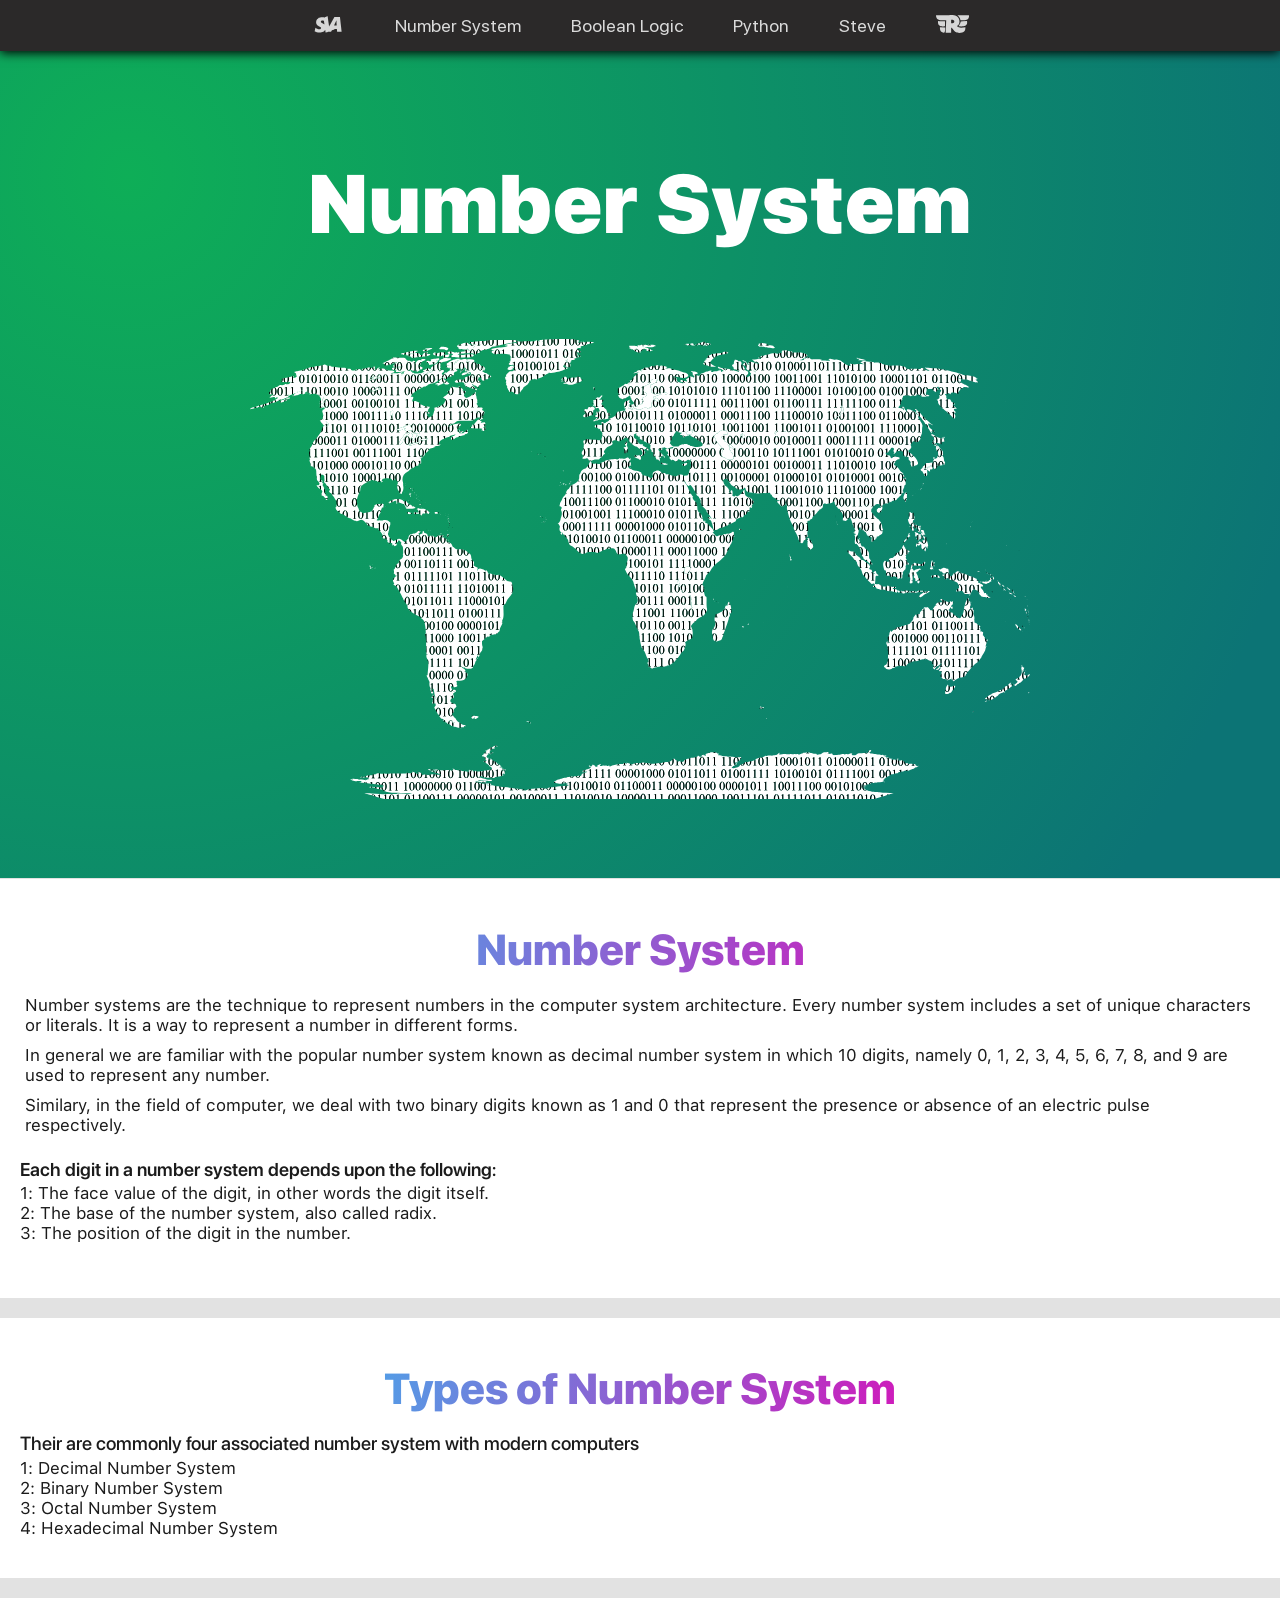
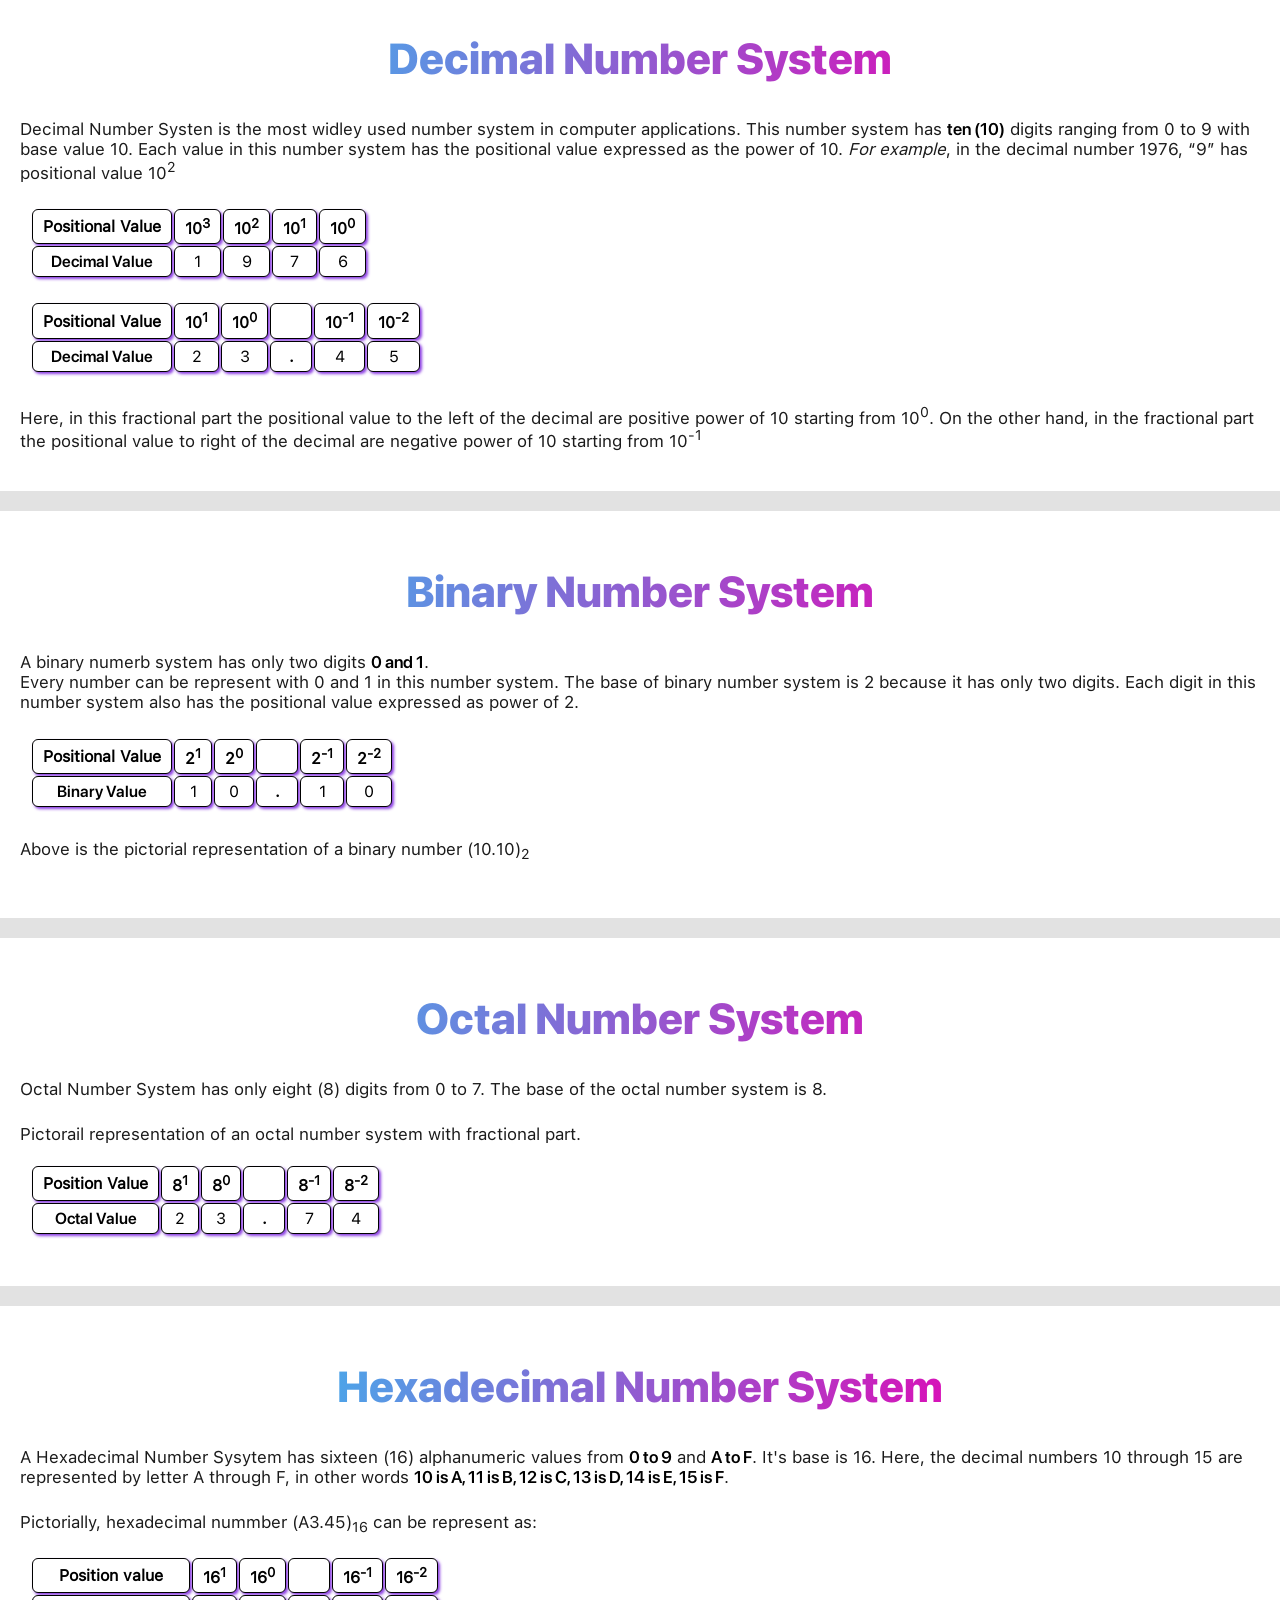
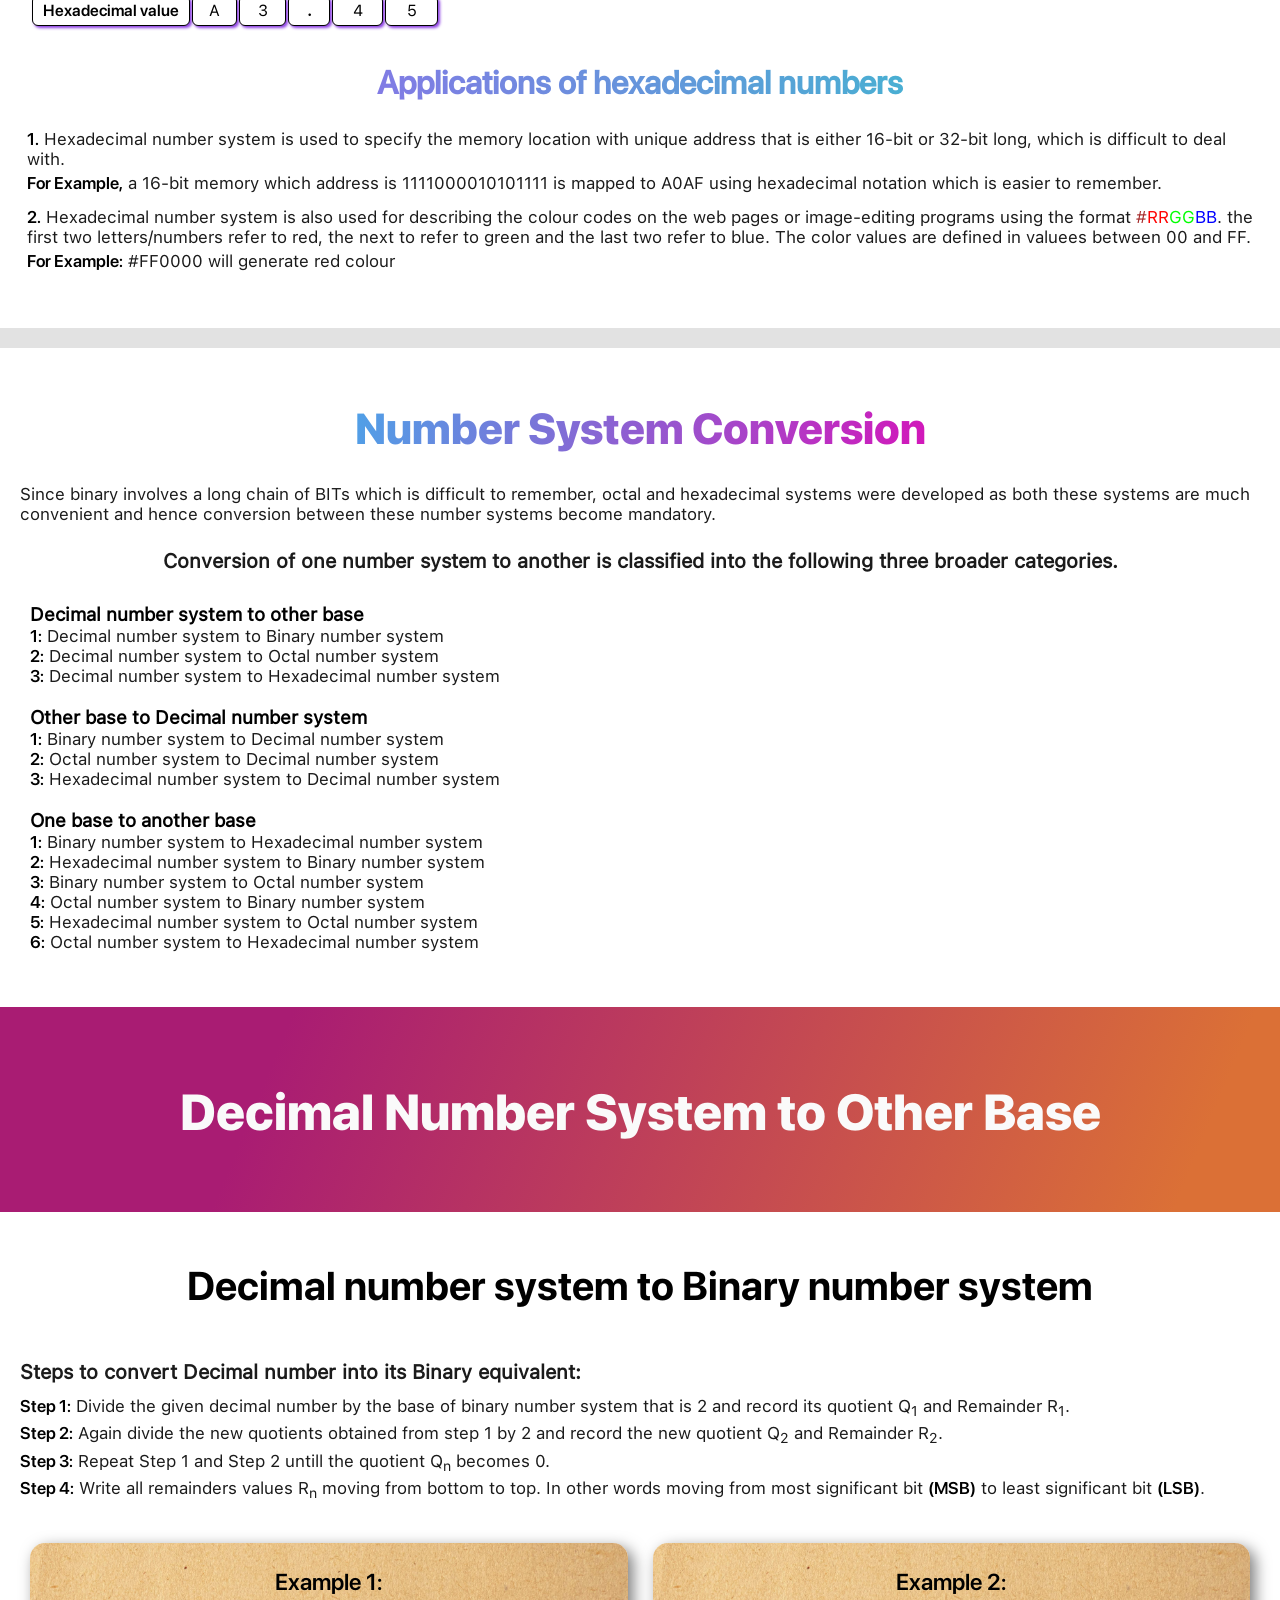
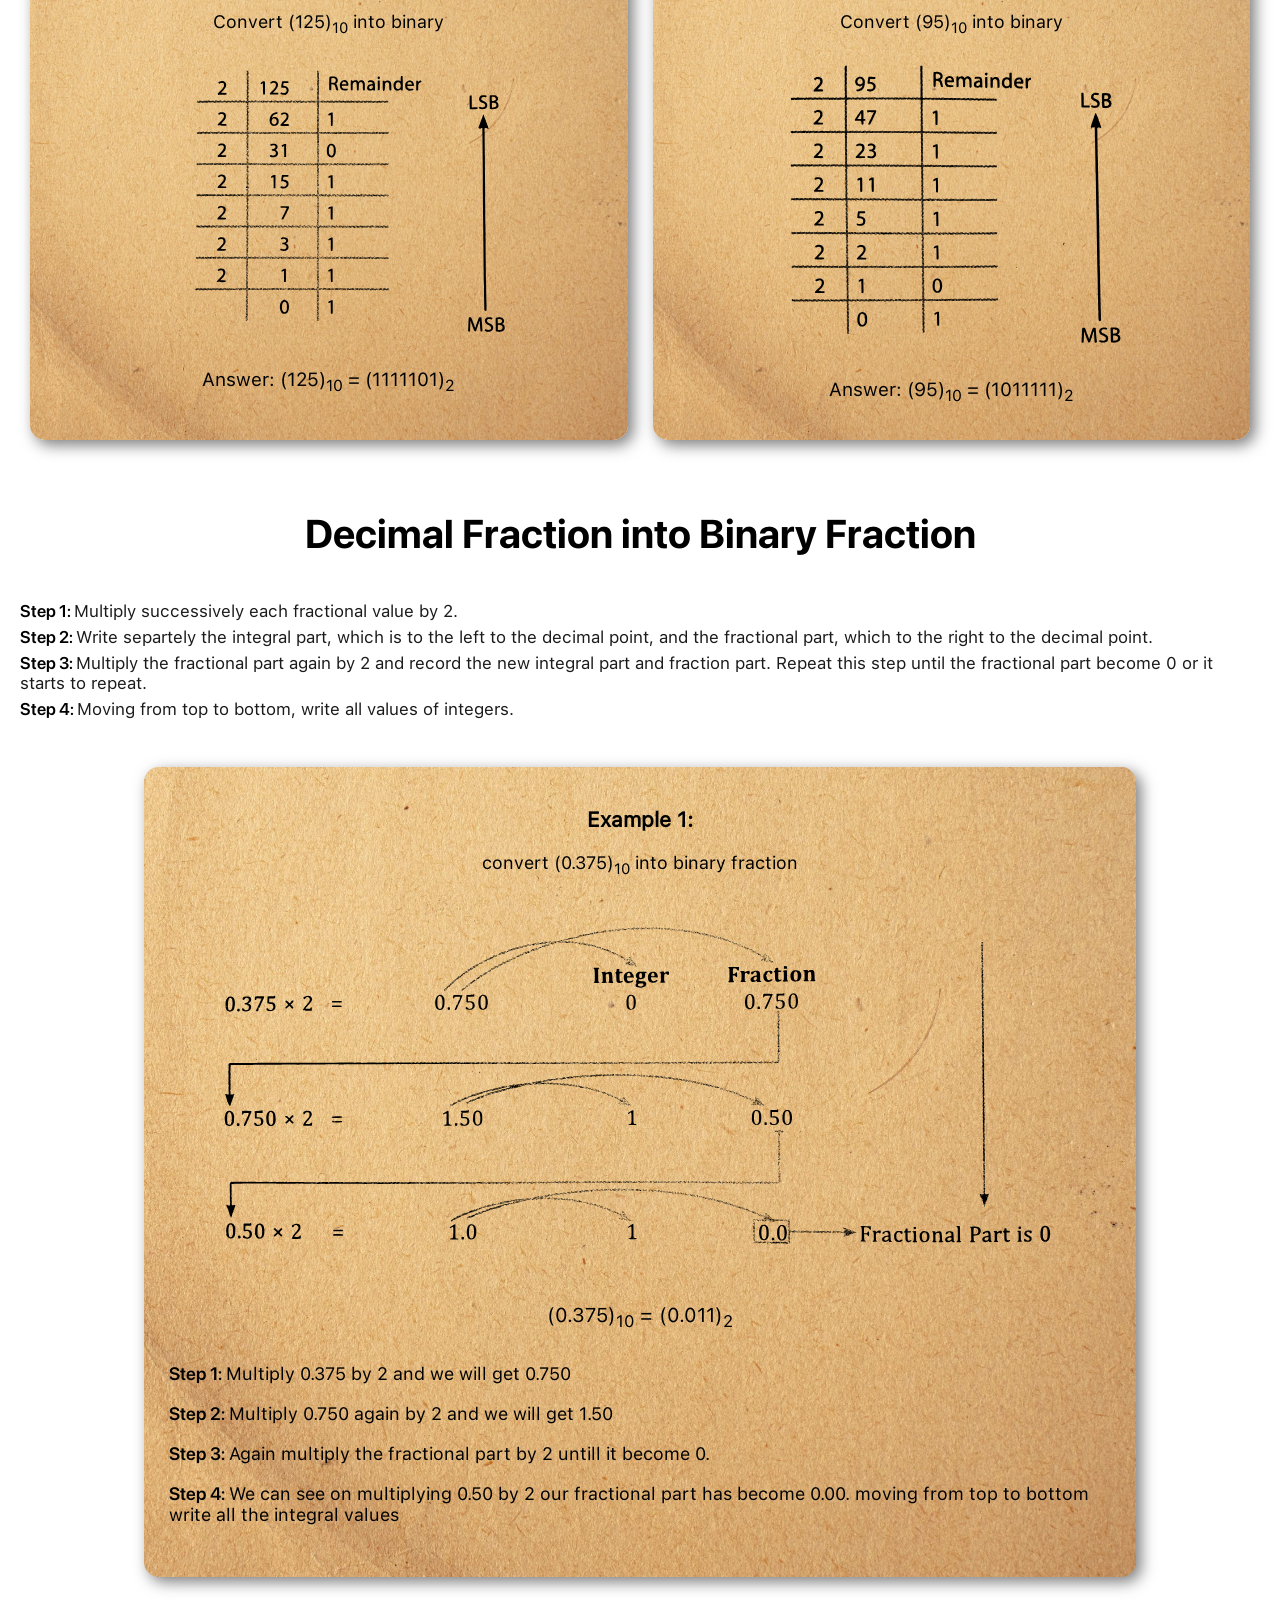
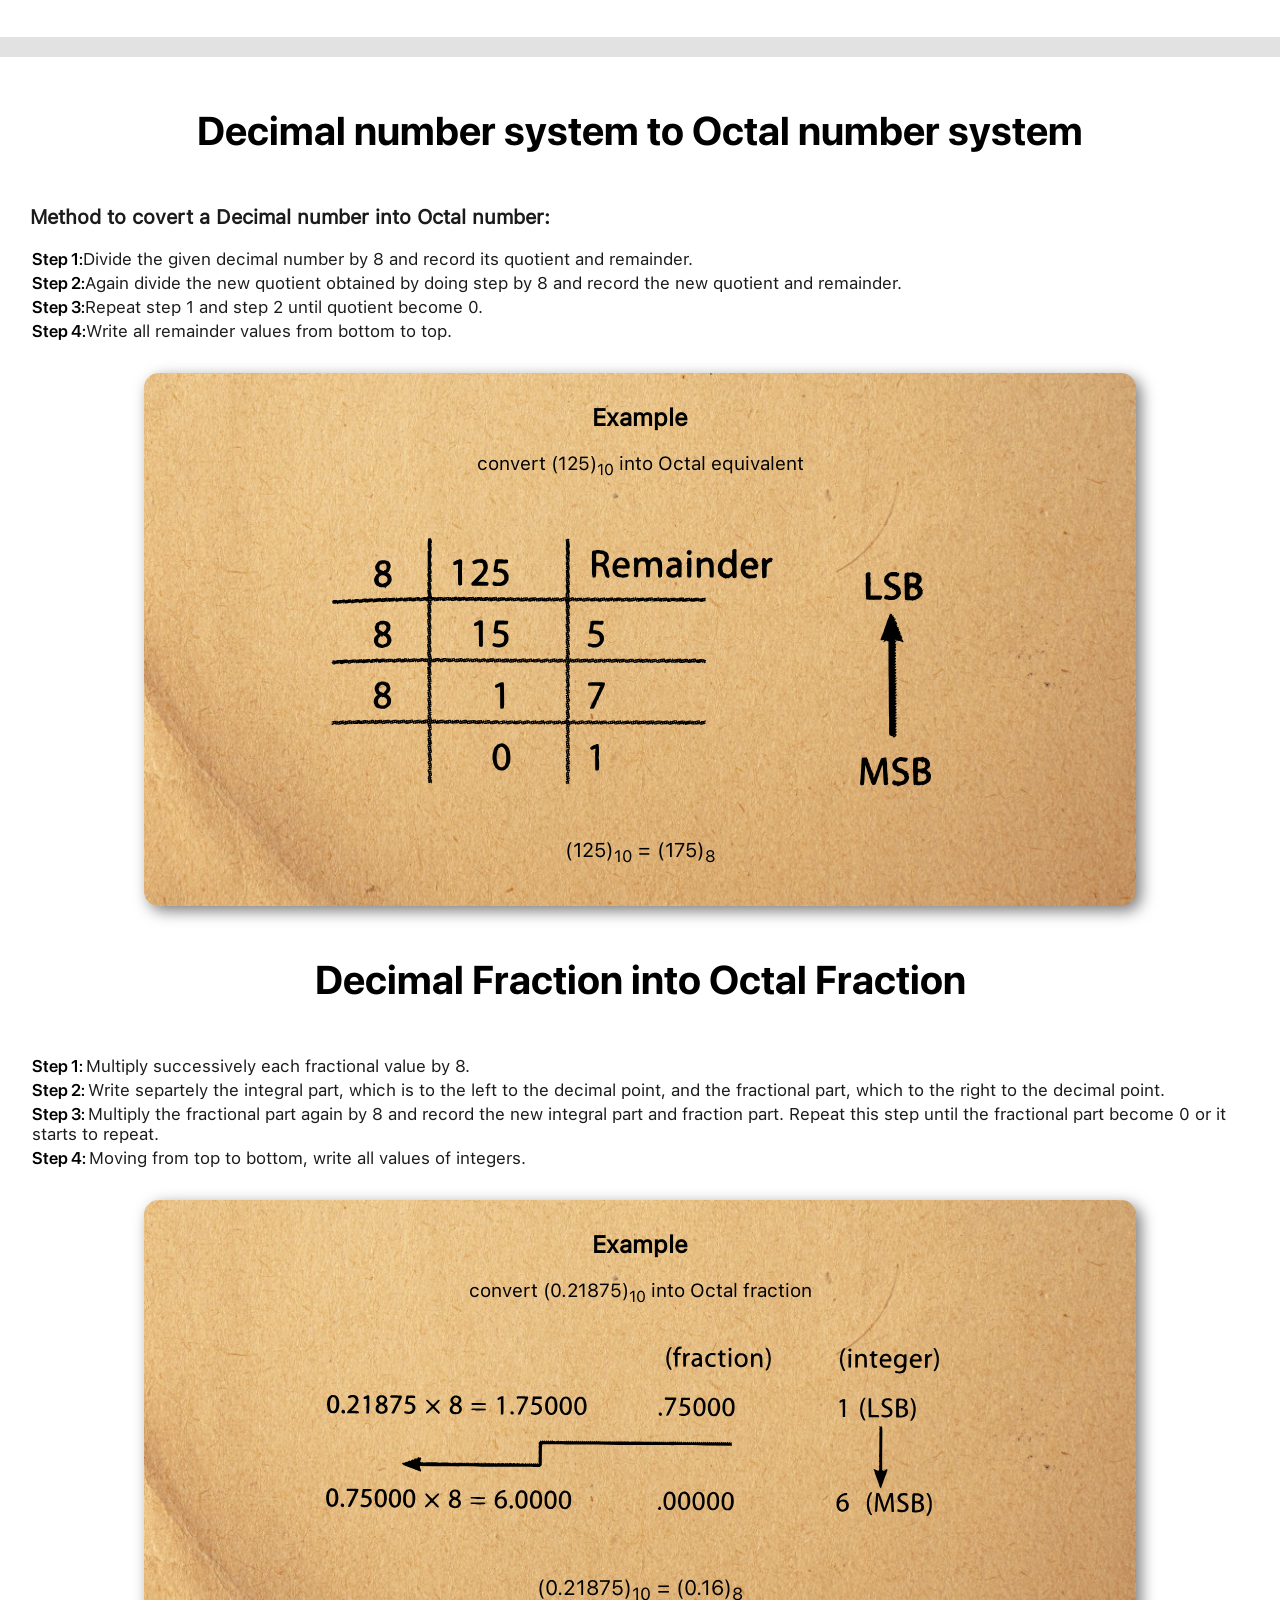
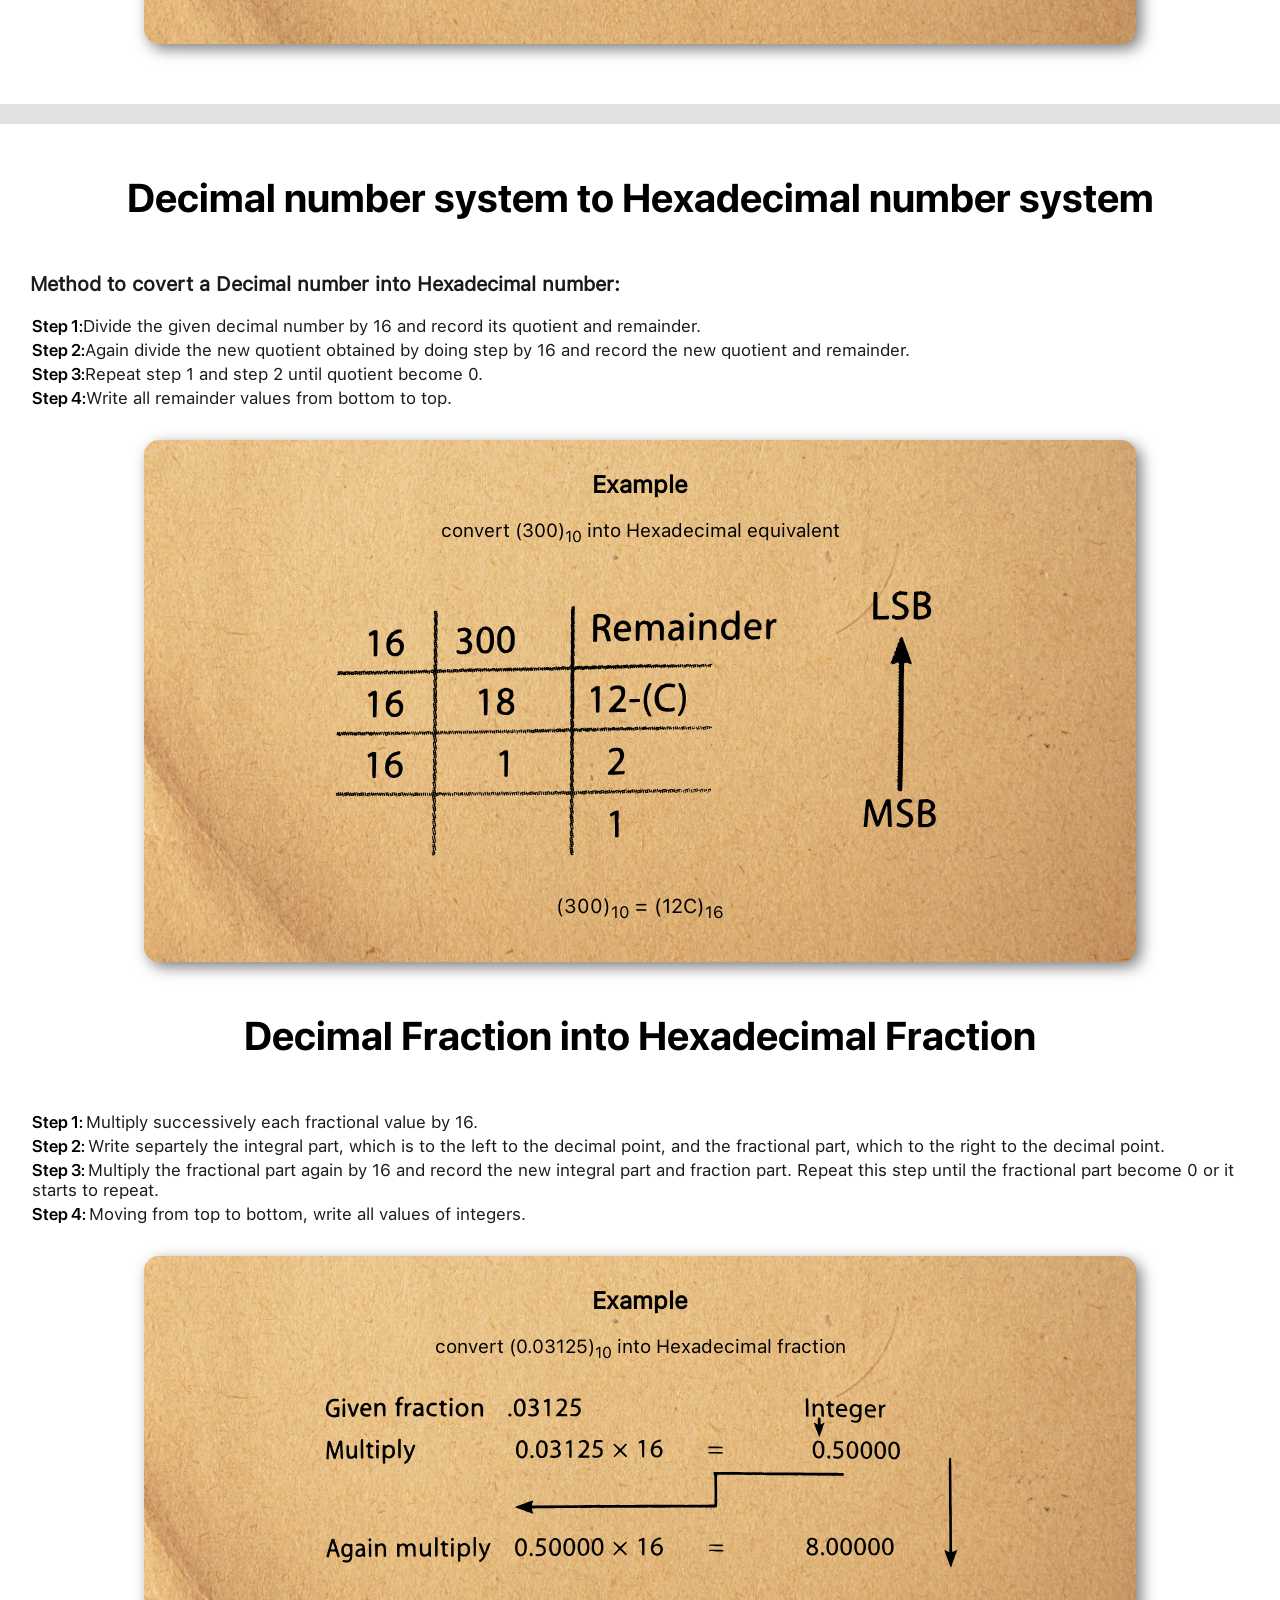
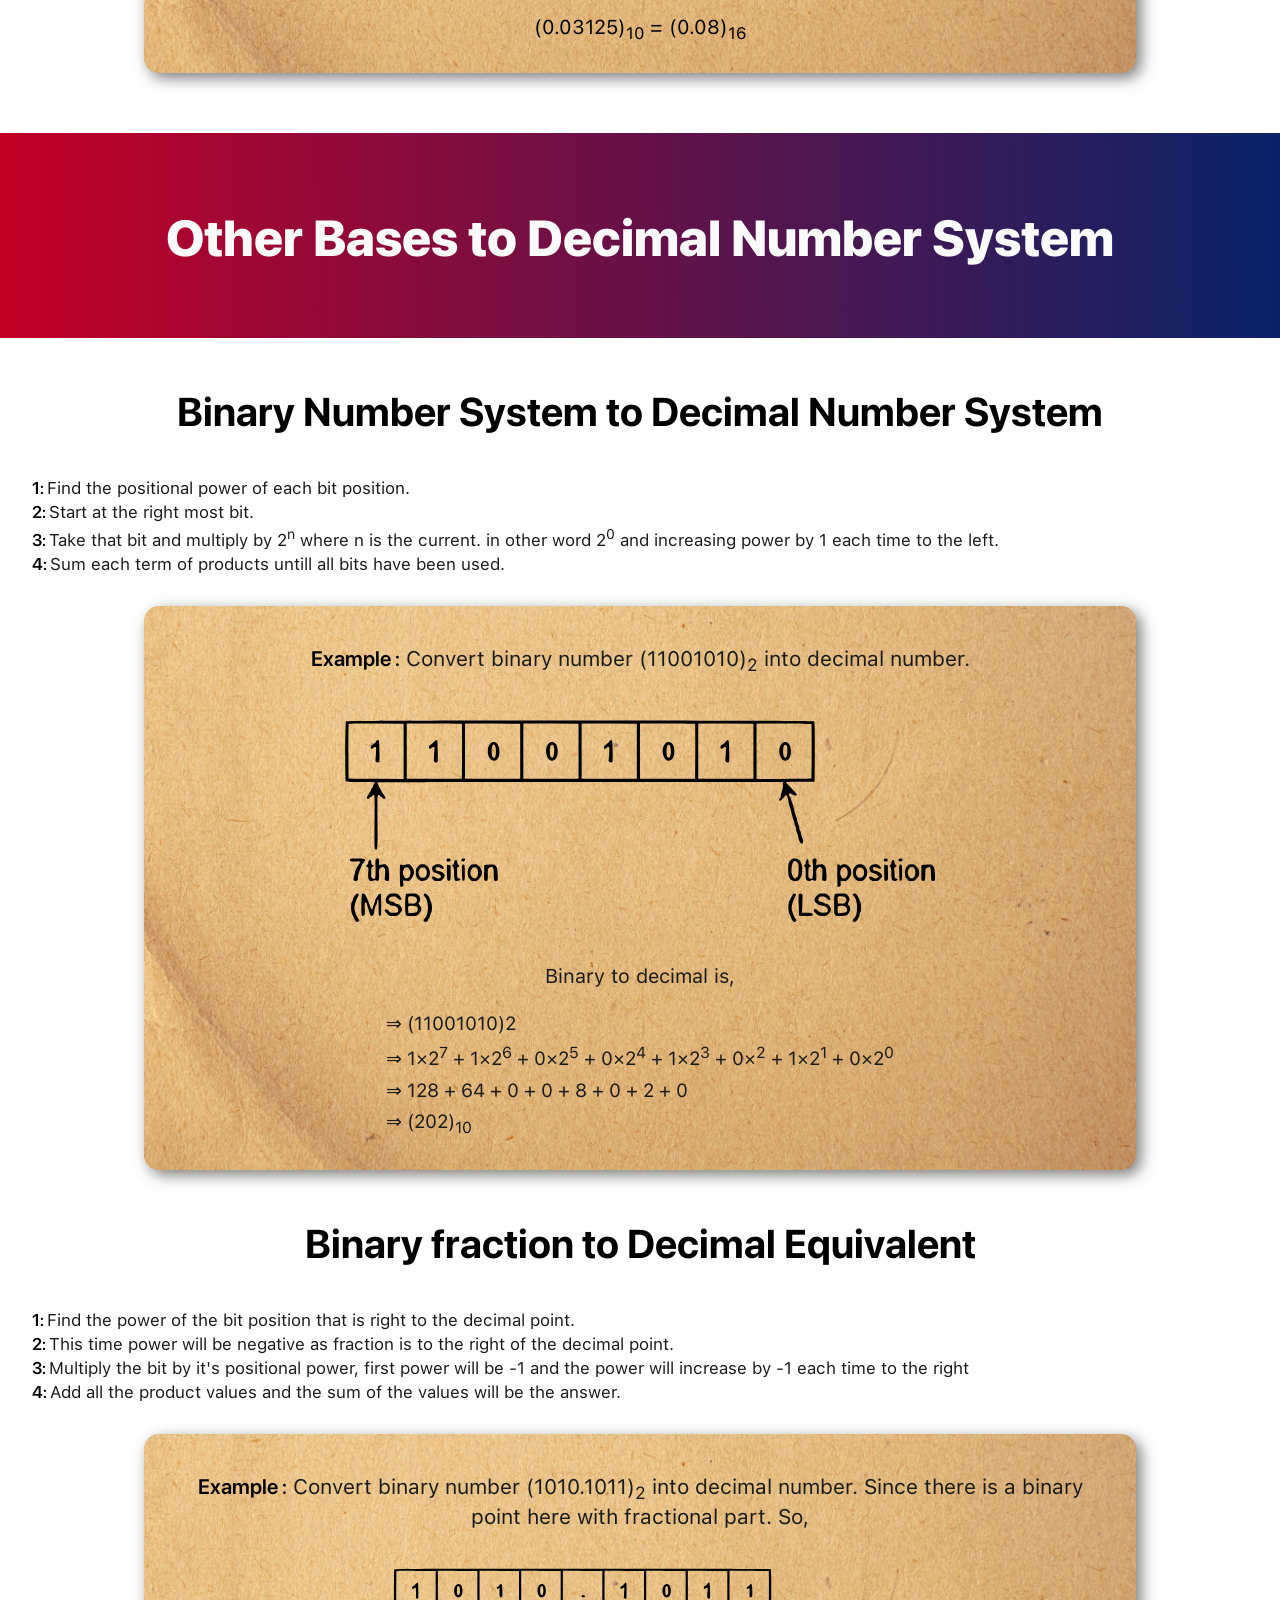
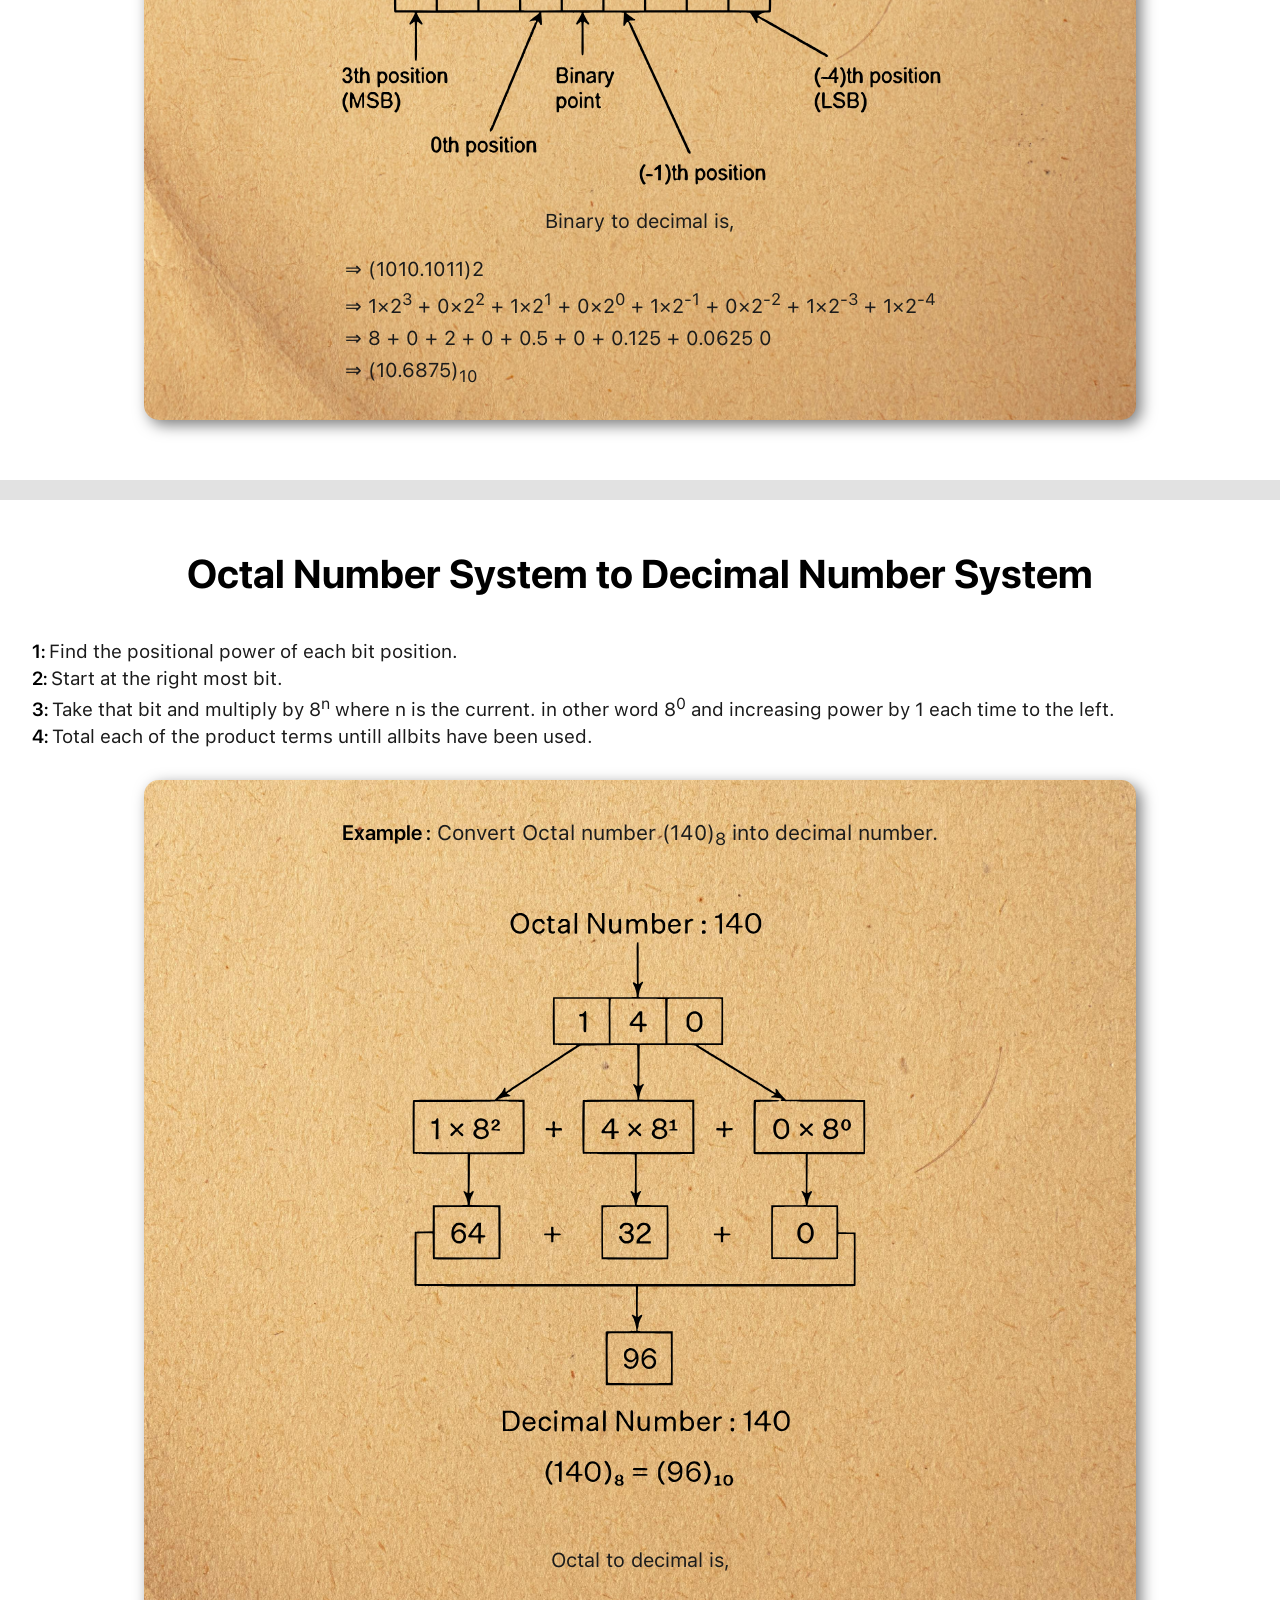
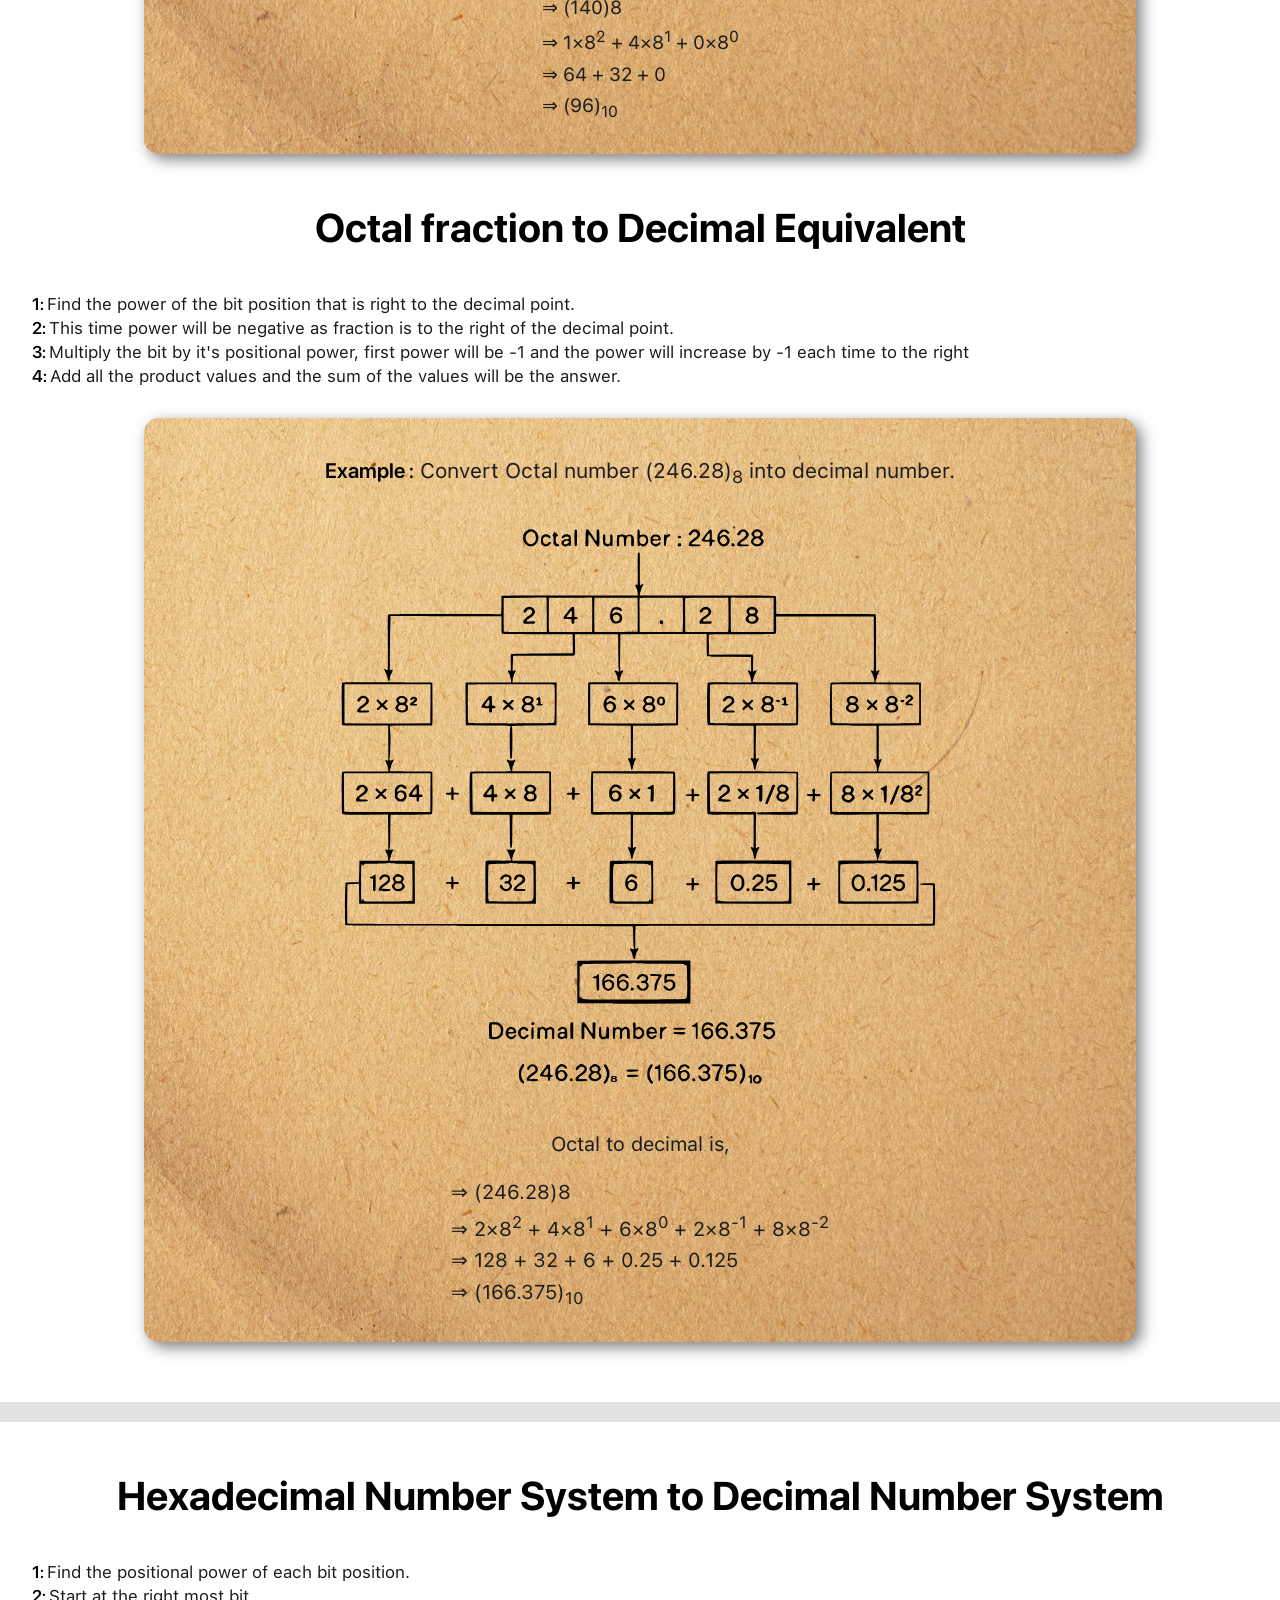
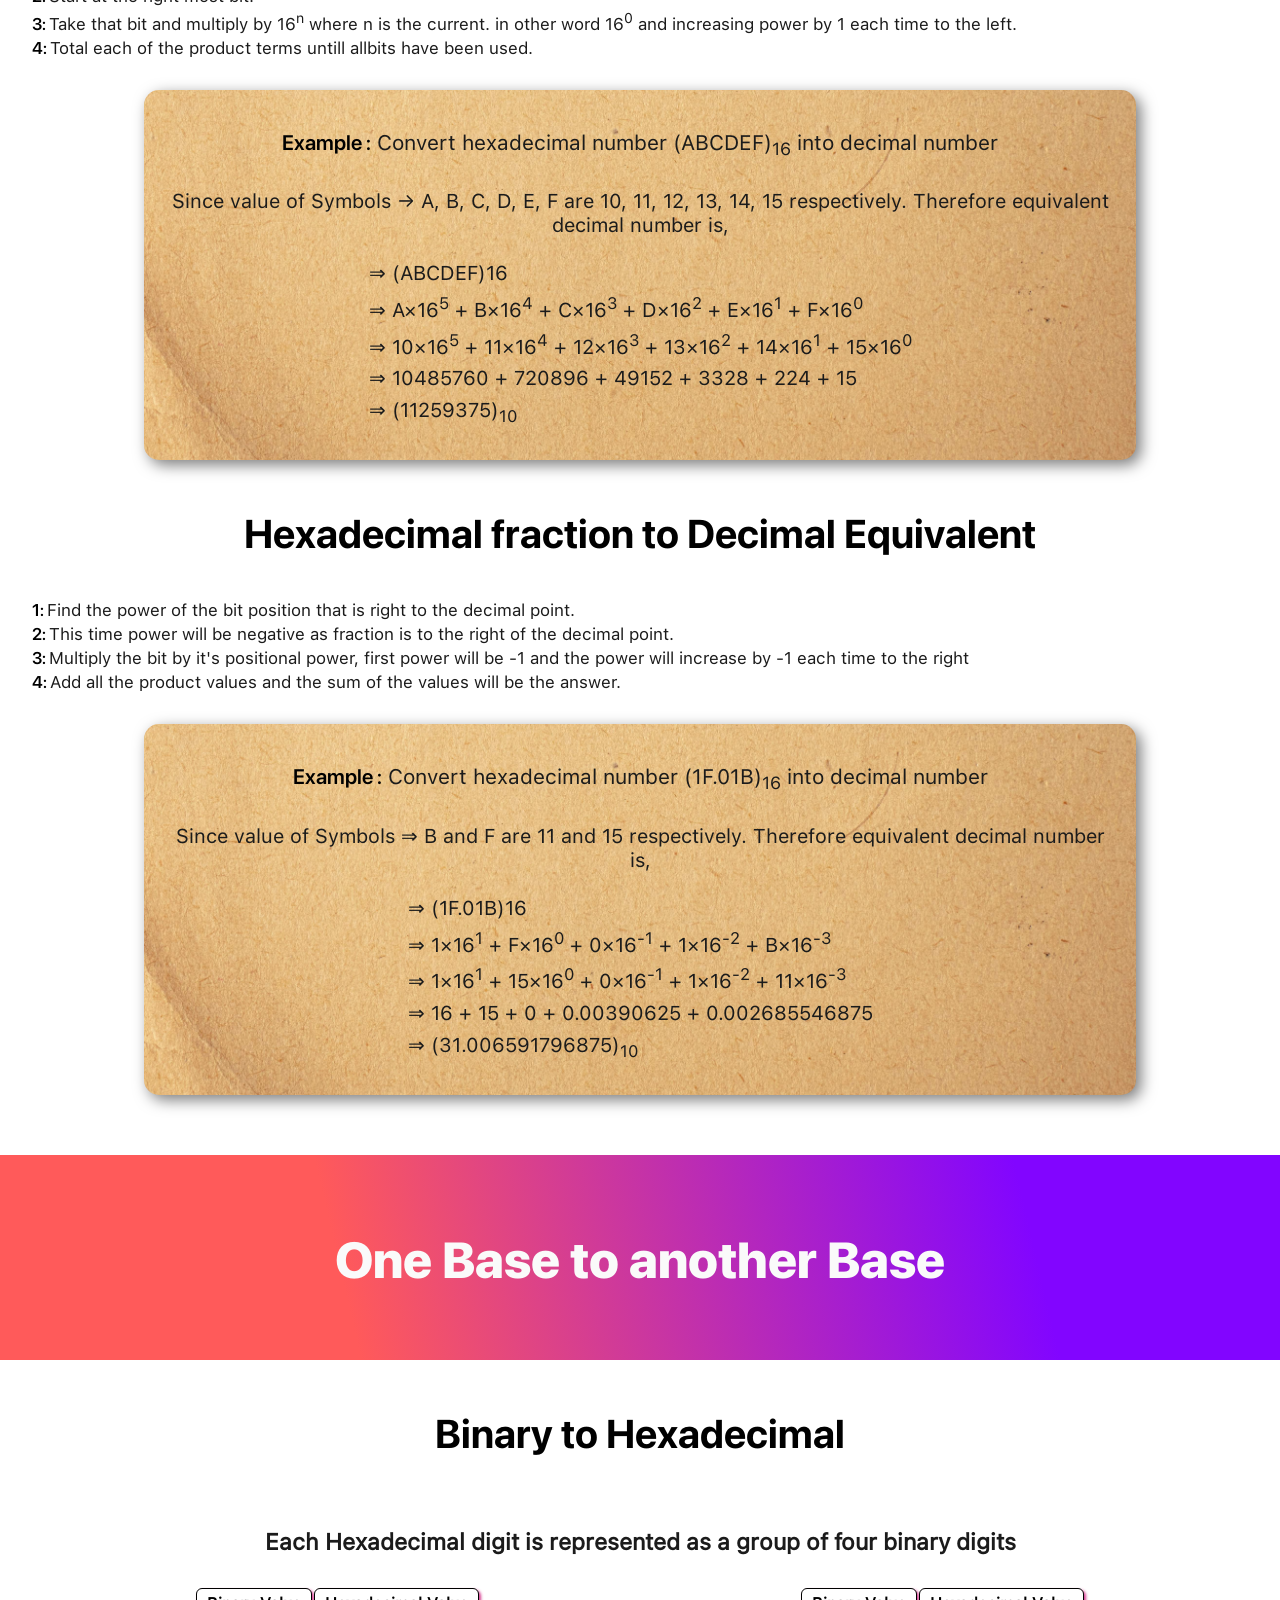
==== commit ccbde75a: "Add files via upload" ====
--- a/NumberSystem/index.html
+++ b/NumberSystem/index.html
@@ -78,11 +78,11 @@
                 </div>
                 <div class="ns-explanation">
                     <p>Number systems are the technique to represent numbers in the computer system architecture. Every number system includes a set of unique characters or literals. It is a way to represent a number in different forms.</p>
-                    <p>In general we are familiar with the popular number system knowna s decimal number system in which 10 digits, namely 0, 1, 2, 3, 4, 5, 6, 7, 8, and 9 are used to represent any number.</p>
+                    <p>In general we are familiar with the popular number system known as decimal number system in which 10 digits, namely 0, 1, 2, 3, 4, 5, 6, 7, 8, and 9 are used to represent any number.</p>
                     <p>Similary, in the field of computer, we deal with two binary digits known as 1 and 0 that represent the presence or absence of an electric pulse respectively.</p>
                     <div class="ns-explanation-list">
                         <p style="font-weight: 700;padding: 3px 0px;"><span class="ns-explain-span">Each digit in a number system depends upon the following:</span></p>
-                        <p>1: The face value of the digit, in other words the digit itself. </p>
+                        <p>1: The face value of the digit, in other words the digit itself.</p>
                         <p>2: The base of the number system, also called radix.</p>
                         <p>3: The position of the digit in the number.</p>
                     </div>
@@ -96,7 +96,7 @@
                     </div>
                     <p style="padding: 3px 0px; font-family: SF-medium; font-size: 19px;">Their are commonly four associated number system with modern computers</p>
                     <p>1: Decimal Number System</p>
-                    <p>2: Binary NUmber System</p>
+                    <p>2: Binary Number System</p>
                     <p>3: Octal Number System</p>
                     <p>4: Hexadecimal Number System</p>
                 </div>
@@ -107,7 +107,7 @@
                     </div>
                     <div class="ds-explanation">
                         <div class="ds-text">
-                            <p>Decimal Number Systen is the most widley used number system in cimputer applications. This number system has <b>ten (10)</b> digits ranging from 0 to 9 with base value 10. Each value in this number system has the positional value expressed as the power of 10. <i>For example</i>, in the decimal number 1976, <q>9</q> has positional value 10<sup>2</sup></p>
+                            <p>Decimal Number Systen is the most widley used number system in computer applications. This number system has <b>ten (10)</b> digits ranging from 0 to 9 with base value 10. Each value in this number system has the positional value expressed as the power of 10. <i>For example</i>, in the decimal number 1976, <q>9</q> has positional value 10<sup>2</sup></p>
                         </div>
                         <div class="ds-position-table">
                             <div class="ds-position-table-1 yo">
@@ -350,7 +350,7 @@
                         </div>
                         <div class="hs-position-value">
                             <div class="os-position-value-text">
-                                <p>Pictorially, hexadecimal nummber (2A3.45)<sub>16</sub> can be represent as:</p>
+                                <p>Pictorially, hexadecimal nummber (A3.45)<sub>16</sub> can be represent as:</p>
                             </div>
                             <div class="os-position-value-table yo">
                                 <table>
